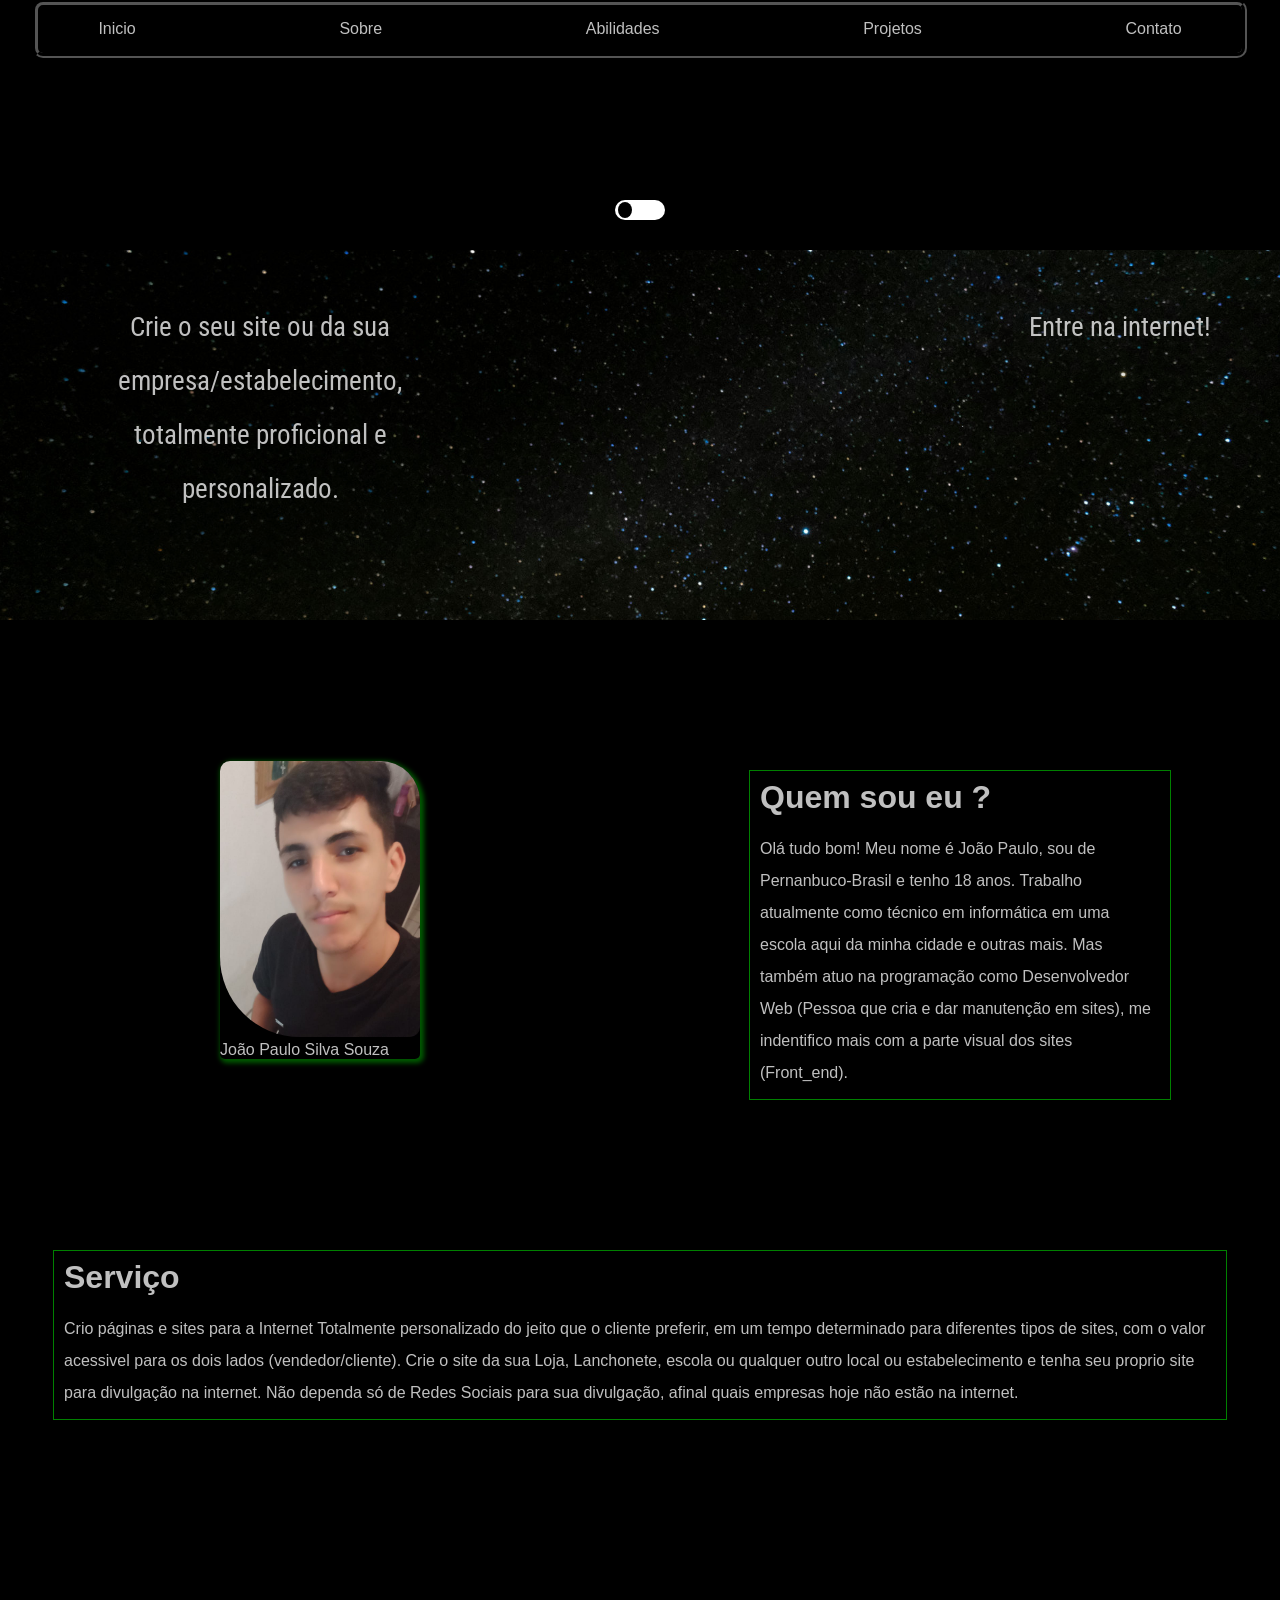
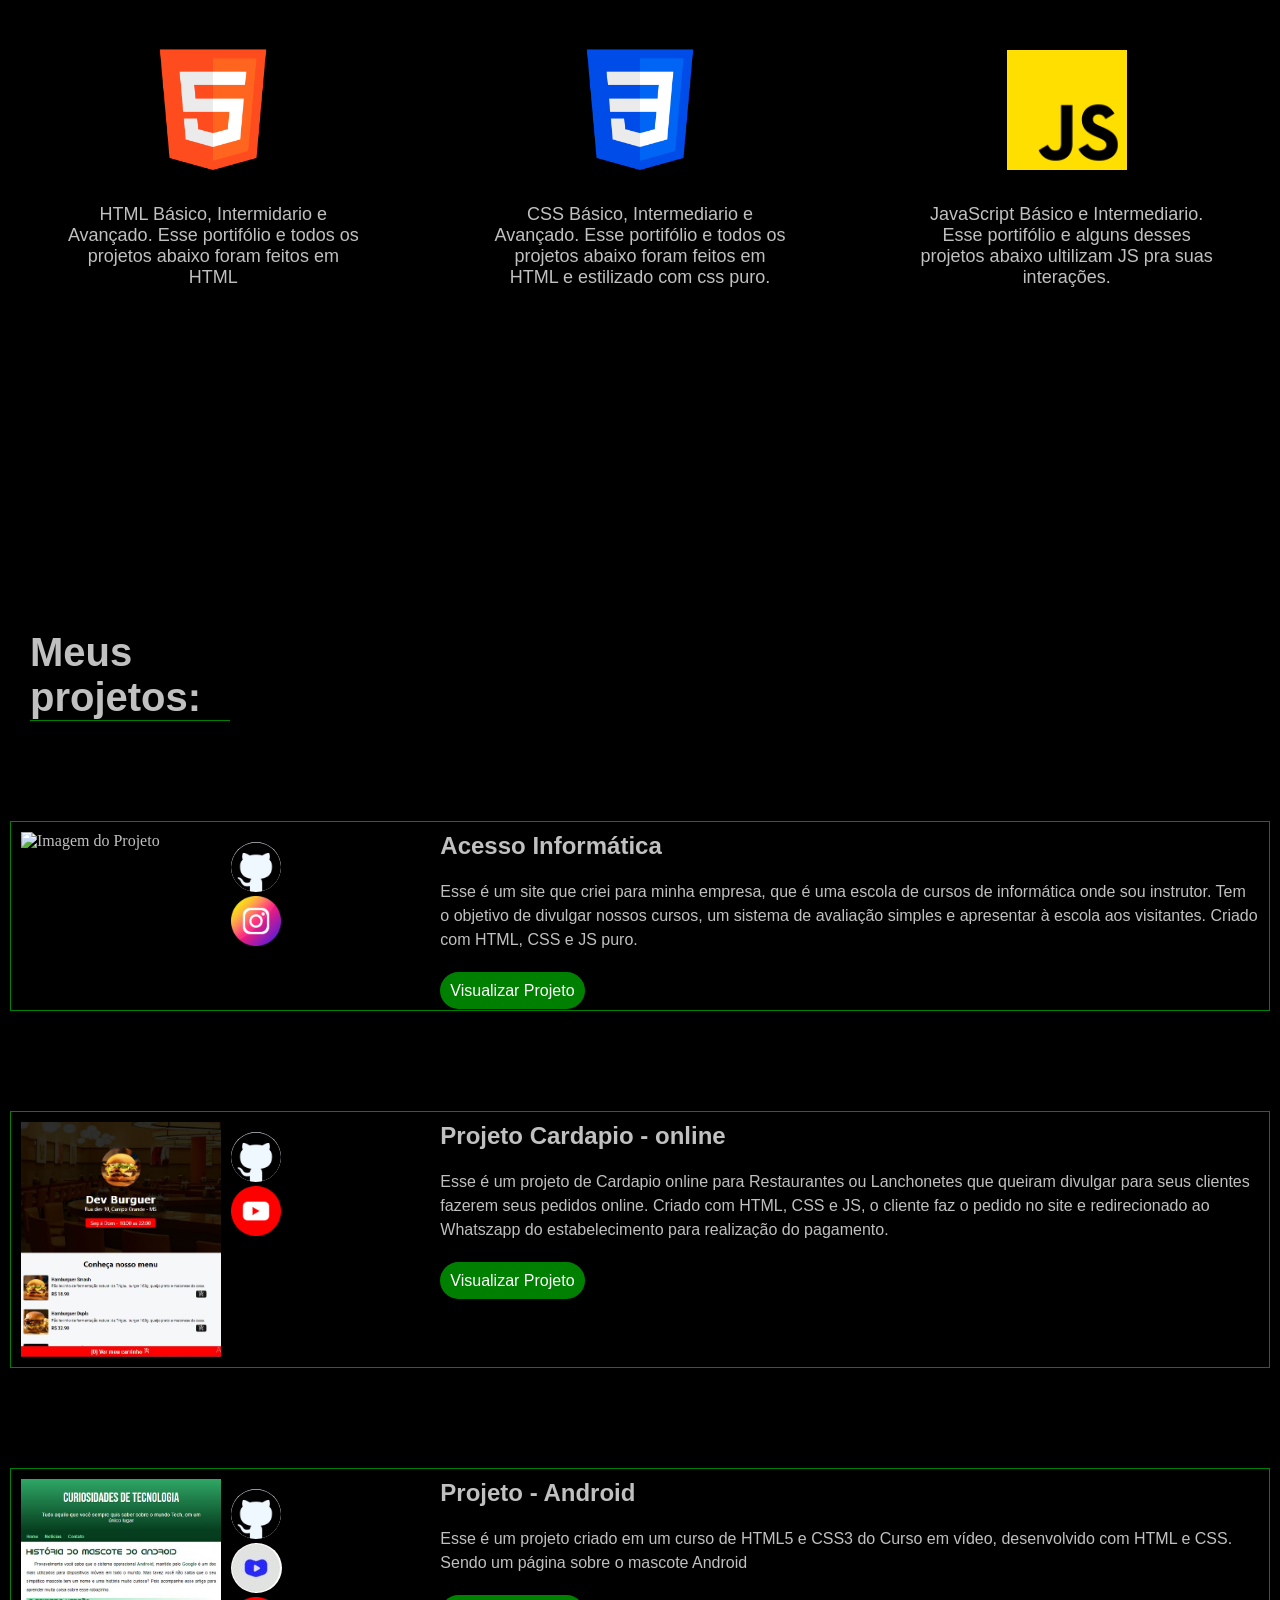
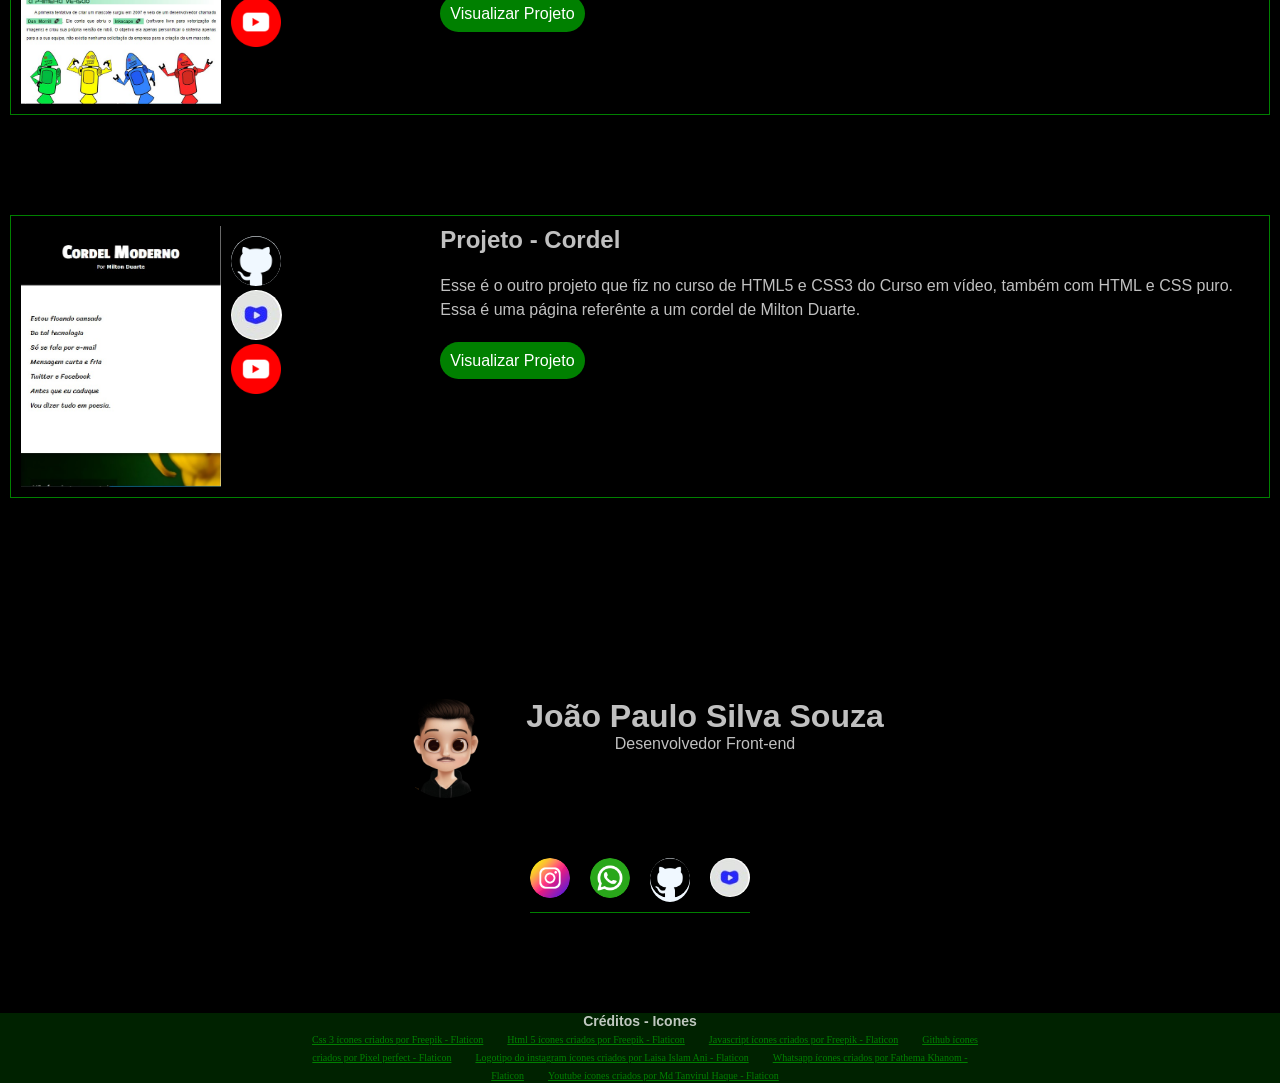
==== index.html @ 9cdce241 "adicionando o site da acesso nos meus projetos" ====
<!DOCTYPE html>
<html lang="pt-br">
<head>
    <meta charset="UTF-8">
    <meta name="viewport" content="width=device-width, initial-scale=1.0">
    <title>Portifólio - João Paulo</title>
    <link rel="stylesheet" href="style/style.css">
    <script src="js/script.js"></script>
    <link rel="shortcut icon" href="favicon.ico" type="image/x-icon">
</head>
<body>

    <div id="nav">
        <nav >
            <a href="#inicio">Inicio</a>
            <a href="#sobre">Sobre</a>
            <a href="#abilidades">Abilidades</a>
            <a href="#Projetos">Projetos</a>
            <a href="#contato">Contato</a>
        
        
        </nav>
    </div>

    <header id="inicio">
        

        <div id="box-btn">
            <button id="bt">
               
            </button>
        </div>
        

        <div id="paralax">
            <p >Crie o seu site ou da sua empresa/estabelecimento, totalmente proficional e personalizado. <br>
            </p>

            <p id="p2">Entre na internet!</p>
           
        </div>

        
    </header>

    <main id="pai">
        <div id="apresentacao">

            <div class="scroll-left" id="imagem">
                <img id="minha-img" src="imagens/WhatsApp Image 2024-05-26 at 18.00.02.jpeg" alt="minha foto">

                <p>João Paulo Silva Souza</p>
            </div>

            <div class="texto scroll-right" id="text">
                <h1 id="sobre">Quem sou eu ?</h1>
                <p>Olá tudo bom! Meu nome é João Paulo, sou de Pernanbuco-Brasil e tenho 18 anos. Trabalho atualmente como técnico em informática em uma escola aqui da minha cidade e outras mais. Mas também atuo na programação como Desenvolvedor Web (Pessoa que cria e dar manutenção em sites), me indentifico  mais com a parte visual dos sites (Front_end). </p>
            </div>

            
        </div>

        <div id="servico">
            <div class="texto scroll-opacity" id="text2">
                <h1>Serviço</h1>
                <p>Crio páginas e sites para a Internet Totalmente personalizado do jeito que o cliente preferir, em um tempo determinado para diferentes tipos de sites, com o valor acessivel para os dois lados (vendedor/cliente). Crie o site da sua Loja, Lanchonete, escola ou qualquer outro local ou estabelecimento e tenha seu proprio site para divulgação na internet. Não dependa só de Redes Sociais para sua divulgação, afinal quais empresas hoje não estão na internet. </p>
            </div>
        </div>

        <section id="abilidades">
            <div class="scroll-top" id="html">
                <img src="imagens/html-5.png" alt="Icone HTML">
                <p>HTML Básico, Intermidario e Avançado. Esse portifólio e todos os projetos abaixo foram feitos em HTML</p>
            </div>

            <div class="scroll-top" id="css">
                <img src="imagens/css-3.png" alt="Icone CSS">
                <p>CSS Básico, Intermediario e Avançado. Esse portifólio e todos os projetos abaixo foram feitos em HTML e estilizado com css puro.</p>
            </div>

            <div class="scroll-top" id="js">
                <img src="imagens/js.png" alt="Icone JAVASCRIPT">
                <p>JavaScript Básico e Intermediario. Esse portifólio e alguns desses projetos abaixo ultilizam JS pra suas interações.</p>
            </div>

        </section>

        <h1 class="h1">Meus projetos:</h1>

        <div class="projetos">

            <div class="pt-1">
                <img src="imagens/imagem-acesso-informatica.jpg" alt="Imagem do Projeto">

                <div class="teste">
                    <a href="https://github.com/acessoinformatica10/ai/blob/main/PAGINAS-AI/ai-local.html" target="_blank"><img class="icone-github" src="imagens/github.png" alt="Icone Github"></a>

                    <a href="https://www.instagram.com/acessoinformatica10?igsh=ZXMxd3YydTRvdTFj" target="_blank"><img
                        class="icone-insta" src="imagens/instagram.png" alt="Icone instagram"></a>

                </div>
            </div>

            <div class="pt-2 scroll-rightM">
                <h2>Acesso Informática</h2>
                <p>Esse é um site que criei para minha empresa, que é uma escola de cursos de informática onde sou instrutor. Tem o objetivo de divulgar nossos cursos, um sistema de avaliação simples e apresentar à escola aos visitantes. Criado com HTML, CSS e JS puro.</p>

                <a href="https://acessoinformatica10.github.io/ai/" target="_blank">Visualizar Projeto</a>
            </div>
        </div>

        <div  class="projetos">

            <div id="Projetos" class="pt-1 ">
                <img src="imagens/imagem-cardapio-online.jpg" alt="Imagem do Projeto">

                <div class="teste">
                    <a href="https://github.com/joaopaulosilva333/projeto-cardapio-online" target="_blank"><img class="icone-github" src="imagens/github.png" alt="Icone Github"></a>

                    <a class="a-youtube" href="https://www.youtube.com/@Sujeitoprogramador" target="_blank"><img src="imagens/youtube.png" alt="Icone YouTube"></a>
                </div>
            </div>

            <div class="pt-2 scroll-rightM">
                <h2>Projeto Cardapio - online</h2>
                <p>Esse é um projeto de Cardapio online para Restaurantes ou Lanchonetes que queiram divulgar para seus clientes fazerem seus pedidos online. Criado com HTML, CSS e JS, o cliente faz o pedido no site e redirecionado ao Whatszapp do estabelecimento para realização do pagamento.</p>

                <a href="https://joaopaulosilva333.github.io/projeto-cardapio-online/" target="_blank">Visualizar Projeto</a>
            </div>
        </div>
       
        <div class="projetos">

            <div class="pt-1">
                <img src="imagens/imagem-projeto-android.jpg" alt="Imagem do Projeto">

                <div class="teste">
                    <a href="https://github.com/joaopaulosilva333/projeto-android" target="_blank"><img class="icone-github" src="imagens/github.png" alt="Icone Github"></a>

                    <a class="cursoEmVideo" href="https://www.cursoemvideo.com/" target="_blank"><img src="imagens/icone-curso-em-video.jpg" alt="Icone Curso em Video"></a>

                    <a class="a-youtube" href="https://www.youtube.com/c/CursoemV%C3%ADdeo" target="_blank"><img src="imagens/youtube.png" alt="Icone YouTube"></a>
                </div>
            </div>

            <div class="pt-2 scroll-rightM">
                <h2>Projeto - Android</h2>
                <p>Esse é um projeto criado em um curso de HTML5 e CSS3 do Curso em vídeo, desenvolvido com HTML e CSS. Sendo um página sobre o mascote Android</p>

                <a href="https://joaopaulosilva333.github.io/projeto-android/" target="_blank">Visualizar Projeto</a>
            </div>
        </div>

        <div class="projetos">

            <div class="pt-1">
                <img src="imagens/imagem-projeto-cordel.jpg" alt="Imagem do Projeto">

                <div class="teste">
                    <a href="https://github.com/joaopaulosilva333/projeto-cordel" target="_blank"><img class="icone-github" src="imagens/github.png" alt="Icone Github"></a>

                    <a class="cursoEmVideo" href="https://www.cursoemvideo.com/" target="_blank"><img src="imagens/icone-curso-em-video.jpg" alt="Icone Curso em Video"></a>

                    <a class="a-youtube" href="https://www.youtube.com/c/CursoemV%C3%ADdeo" target="_blank"><img src="imagens/youtube.png" alt="Icone YouTube"></a>
                </div>
            </div>

            <div class="pt-2 scroll-rightM">
                <h2>Projeto - Cordel</h2>
                <p>Esse é o outro projeto que fiz no curso de HTML5 e CSS3 do Curso em vídeo, também com HTML e CSS puro. Essa é uma página referênte a um cordel de Milton Duarte.</p>

                <a href="https://joaopaulosilva333.github.io/projeto-cordel/" target="_blank">Visualizar Projeto</a>
            </div>
        </div>

        <div id="contato">
            <div id="conteiner-contato">

            <img class="scroll-left" src="imagens/meu-avatar.jpeg" alt="meu Avatar">
                <div class="scroll-rightM">
                    <h1>João Paulo Silva Souza</h1>
                    <p>Desenvolvedor Front-end</p>
                </div>
            </div>

            <div id="icones" class="scroll-top">
                <a href="https://www.instagram.com/joao_pauloo333?igsh=MXU4dnd6M3NldjF3OA==" target="_blank"><img src="imagens/instagram.png" alt="Icone meu Instagram"></a>

                <a href="https://wa.me/qr/S4OQXUHTRUDZE1" target="_blank"><img src="imagens/whatsapp.png" alt="Icone meu  Whatszapp"></a>
                
                <a id="a-github" href="https://github.com/joaopaulosilva333" target="_blank"><img id="github" class="github" src="imagens/github.png" alt="Icone meu  Github"></a>

                <a href="https://www.cursoemvideo.com/minha-conta/" target="_blank"><img src="imagens/icone-curso-em-video.jpg" alt="Icone Curso em Video"></a>
            </div>

        </div>

    </main>

    <footer>

        <div>
            <h1>Créditos - Icones</h1>
            <a href="https://www.flaticon.com/br/icones-gratis/css-3" title="css 3 ícones">Css 3 ícones criados por Freepik - Flaticon</a>
            <a href="https://www.flaticon.com/br/icones-gratis/html-5" title="html 5 ícones">Html 5 ícones criados por Freepik - Flaticon</a>
            <a href="https://www.flaticon.com/br/icones-gratis/javascript" title="javascript ícones">Javascript ícones criados por Freepik - Flaticon</a>
            <a href="https://www.flaticon.com/br/icones-gratis/github" title="github ícones">Github ícones criados por Pixel perfect - Flaticon</a>
            <a href="https://www.flaticon.com/br/icones-gratis/logotipo-do-instagram" title="logotipo do instagram ícones">Logotipo do instagram ícones criados por Laisa Islam Ani - Flaticon</a>
            <a href="https://www.flaticon.com/br/icones-gratis/whatsapp" title="whatsapp ícones">Whatsapp ícones criados por Fathema Khanom - Flaticon</a>
            <a href="https://www.flaticon.com/br/icones-gratis/youtube" title="youtube ícones">Youtube ícones criados por Md Tanvirul Haque - Flaticon</a>
        </div>
    </footer>
    
</body>
</html>
---- style/style.css ----
@import url('https://fonts.googleapis.com/css2?family=Roboto+Condensed&display=swap');
* {
    margin: 0;
    padding: 0;
}
:root {
    --cor1: #000000;
    --cor2: #0f0f0fee;
}
body {
    transition-duration: 0.5s;
    background-color: var(--cor1);
    color: #ffffffc0;
}
header {
    font-family: "Roboto Condensed", sans-serif;
    margin-top: 200px;
}
nav {
    background-color: black;
    margin-bottom: 30px;
    border-radius: 10px;
    display: flex;
    justify-content: space-between;
    border: 5px groove black;
    position: fixed;
    width: 94vw;
    z-index: 1;
    top: 0;
}
#nav {
    display: flex;
    justify-content: center;
}
@media (max-width: 600px) {
    ul {
        gap: 30px;
    }
    div#box-btn {
        width: 50px;
    }
}
nav a {
    list-style: none;
    padding: 15px 60px 15px 60px;
    text-decoration: none;
    color: #ffffffc0;
    font-family: Verdana, Geneva, Tahoma, sans-serif;
}
nav a:hover {
    background-color: rgb(37, 37, 37);
    color: white;
    border-radius: 5px;
}
#box-btn {
    background-color: white;
    max-width: 50px;
    height: 20px;
    border-radius: 20px;
    display: flex;
    justify-content: center;
    align-items: center;
    margin: auto;
}
#bt {
    background-color: black;
    width: 14px;
    height: 16px;
    margin-right: 30px;
    cursor: pointer;
    border-radius: 50%;
    color: white;
    border: none;
    float: right;
}
.white {
    background-color: white;
    margin-left: 30px;
}
#paralax {
    background: url("../imagens/night2000px.jpg" ) center no-repeat fixed;
    background-size: cover;
    background-color: black;
    display: flex;
    justify-content: space-between;
    padding: 10px;
    padding-top: 50px;
    margin-top: 30px;
    padding-bottom: 50px;
}
#paralax p {
    width: 300px;
    height: 270px;
    background-color: rgba(0, 0, 0, 0.096);
    color: #ffffffc0 ;
    text-align: center;
    border-radius: 5px;
    line-height: 2em;
    font-size: 27px;
    margin-left: 100px;
}
#paralax #p2 {
    height: 100px;
}
@media (max-width: 500px ) {
    div#imagem {
        font-size: 14px;
    }
    div#paralax {
        padding-bottom: 100px;
        margin-bottom: 200px;
    }
}
main #minha-img {
    width: 200px ;
    border-radius: 10px 40px 10px 80px;
}

#apresentacao {
    display: flex;
    flex-direction: column;
    max-width: 100%;
    margin-top: 100px;
}
#apresentacao > div {
    border: 1px solid green;
}
div#imagem {
    max-width: 400px;
    margin: auto;
    border: none;
    font-family: 'Segoe UI', Tahoma, Geneva, Verdana, sans-serif;
    box-shadow: 2px 2px 5px 2px rgba(0, 128, 0, 0.712);
    border-radius: 10px 40px 5px 5px;
}
div#text {
    max-width: 400px;
    margin: auto;
    margin-top: 50px;
    padding: 10px;
}
#text2 {
    opacity: 0;
    transition: opacity 2s ease;
    max-width: 400px;
    margin: auto;
    margin-top: 100px;
}
.texto {
    line-height: 2em;
    border: 1px solid green;
    padding: 10px;
}
.texto > h1 {
    font-family: 'Segoe UI', Tahoma, Geneva, Verdana, sans-serif;
    margin-bottom: 20px;
}
.texto > p {
    font-family: Verdana, Geneva, Tahoma, sans-serif;
}
#abilidades {
    display: grid;
    grid-template-columns: 1fr 1fr 1fr;
    justify-items: center;
    align-items: center;
    margin-top: 150px;
}
#abilidades div {
    max-width: 300px;
    text-align: center;
    padding: 10px;
    height: 400px;
    padding-top: 50px;
}
#abilidades p {
    margin-top: 30px;
    font-size: 18px;
    font-family: Verdana, Geneva, Tahoma, sans-serif;
}
#abilidades img {
    width: 150px;
}
#js img {
    width: 120px;
    margin-top: 30px;
}
.h1 {
    font-family: Arial, Helvetica, sans-serif;
    margin-top: 200px;
    border-bottom: 1px solid green;
    width: 200px;
    margin-left: 30px;
    font-size: 40px;
}
.projetos {
    display: grid;
    grid-template-columns: 1fr 2fr;
    margin-top: 100px;
    margin-bottom: 50px;
    border: 1px solid green;
    margin-left: 10px;
    margin-right: 10px;
}
.projetos div {
    padding: 10px;
}
.projetos div h2 {
    font-family: 'Segoe UI', Tahoma, Geneva, Verdana, sans-serif;
}
.projetos div p {
    font-family: Verdana, Geneva, Tahoma, sans-serif;
    line-height: 1.5em;
    margin-top: 20px;
}
.pt-1 {
    display: flex;
}
.teste {
    display: flex;
    flex-direction: column;
}
div .pt-1> img {
    width: 200px;
}
.icone-github {
    background-color: aliceblue;
    border-radius: 50%;
    max-width: 50px;
    height: 50px;
    cursor: pointer;
}
.icone-insta {
    max-width: 50px;
}
div .pt-2> p {
    margin-bottom: 30px;
}
.pt-2 a {
    text-decoration: none;
    color: white;
    background-color: green;
    padding: 10px;
    border-radius: 20px;
    font-family: Arial, Helvetica, sans-serif;
}
.pt-2 a:hover {
    background-color: rgb(70, 68, 68);
    transition-duration: 0.4s;
}
.cursoEmVideo img {
    border-radius: 50%;
}
#contato {
    font-family: Arial, Helvetica, sans-serif;
    text-align: center;
    max-width: 600px;
    margin: auto;
    margin-bottom: 100px;
    margin-top: 200px;
}
#contato img {
    width: 100px;
    border-radius: 50%;
}
#conteiner-contato {
    display: flex;
    gap: 30px;
    justify-content: center;
}
#icones {
    display: flex;
    justify-content: center;
    gap: 20px;
    width: 200px;
    margin: auto;
    margin-top: 50px;
    padding: 10px;
    border-bottom: 1px solid green;
}
#icones > .github {
    background-color: aliceblue;
    border-radius: 20%;
}
#a-github {
    background-color: aliceblue;
    border-radius: 50% ;
    cursor: pointer;
}
#icones img {
    width: 40px;
}
.a-youtube img {
    width: 50px;
}
footer {
    background-color: rgba(0, 128, 0, 0.267);
    text-align: center;
}
footer a {
    font-size: 10px;
    color: green;
    margin: 10px;
}
footer h1 {
    font-size: 14px;
    font-family: Arial, Helvetica, sans-serif;
}
footer div {
    max-width: 700px;
    margin: auto;
}
.scrollLeft {
    animation: lll 1.5s;
}
.scrollRight {
    animation: rrr 1.5s;
}
.scrollRightM {
    animation: rrrm 1.5s;
}
.scrollOpacity {
    opacity: 1;
}
.scrollTop {
    animation: ttt 1.5s;
}
@keyframes ttt {
    from {
      translate: 0 20vh;
    }

    to {
      translate: 0 0;
    }
  }
@keyframes lll {
    from {
      translate: -30vw 0;
    }

    to {
      translate: 0 0;
    }
  }
  @keyframes rrr {
    from {
      translate: 30vw 0;
    }

    to {
      translate: 0 0;
    }
  }
  @keyframes rrrm {
    from {
      translate: 10vw 0;
    }

    to {
      translate: 0 0;
    }
  }
  @media (max-width: 1000px) {
    ul {
        gap: 50px;
    }
    nav a {
        font-size: 13px;
        padding: 15px 15px 15px 15px;
    }
    #abilidades div {
        max-width: 200px;
    }
    #abilidades p{
        font-size: 12px;
    }
    #abilidades img {
        width: 80px;
    }
    #js img {
        width: 60px;
        margin-top: 15px;
    }
    div#imagem {
        margin-top: 100px;
    }
}
  @media (min-width: 1000px) {
    div#apresentacao {
        display: grid;
        grid-template-columns: 1fr 1fr;
        width: 100%;
    }
    div#text2 {
        max-width: 90%;
        margin: auto;
        margin-top: 150px;
    }
}
  @media (max-width: 800px) {
    div#paralax> p {
        height: 250px;
        font-size: 25px;
    }
    nav a {
        font-size: 13px;
        padding: 15px 15px 15px 15px;
    }
    div .pt-1> img  {
        width: 150px;
    }
    div .pt-2> p {
        font-size: 14px;
    }
    .pt-2 a {
        font-size: 14px;
    }
    .pt-1 {
        display: flex;
        flex-direction: column;
    }
    .teste {
        display: inline;
    }
    .teste img {
        max-width: 30px;
        height: 30px;
    }
    div#imagem >#minha-img {
        width: 150px;
        border-radius: 10px 30px 10px 80px;
    }
}
@media (max-width: 700px) {
    div#paralax> p {
        font-size: 20px;
        height: 200px;
        margin-left: 30px;
    }
    #contato {
        max-width: 400px;
    }
    #contato h1 {
        font-size: 20px;
    }
    #icones img {
        width: 30px;
    }
}
@media (max-width: 600px) {
    .texto {
        font-size: 14px;
    }
}
@media (max-width: 500px) {
    div#paralax> p {
        font-size: 16px;
        height: 150px;
        margin-left: 20px;
    }
    nav a {
        font-size: 13px;
        padding: 15px 15px 15px 15px;
    }
    div .pt-2> p {
        font-size: 12px;
    }
    .pt-2 a {
        font-size: 10px;
    }
}
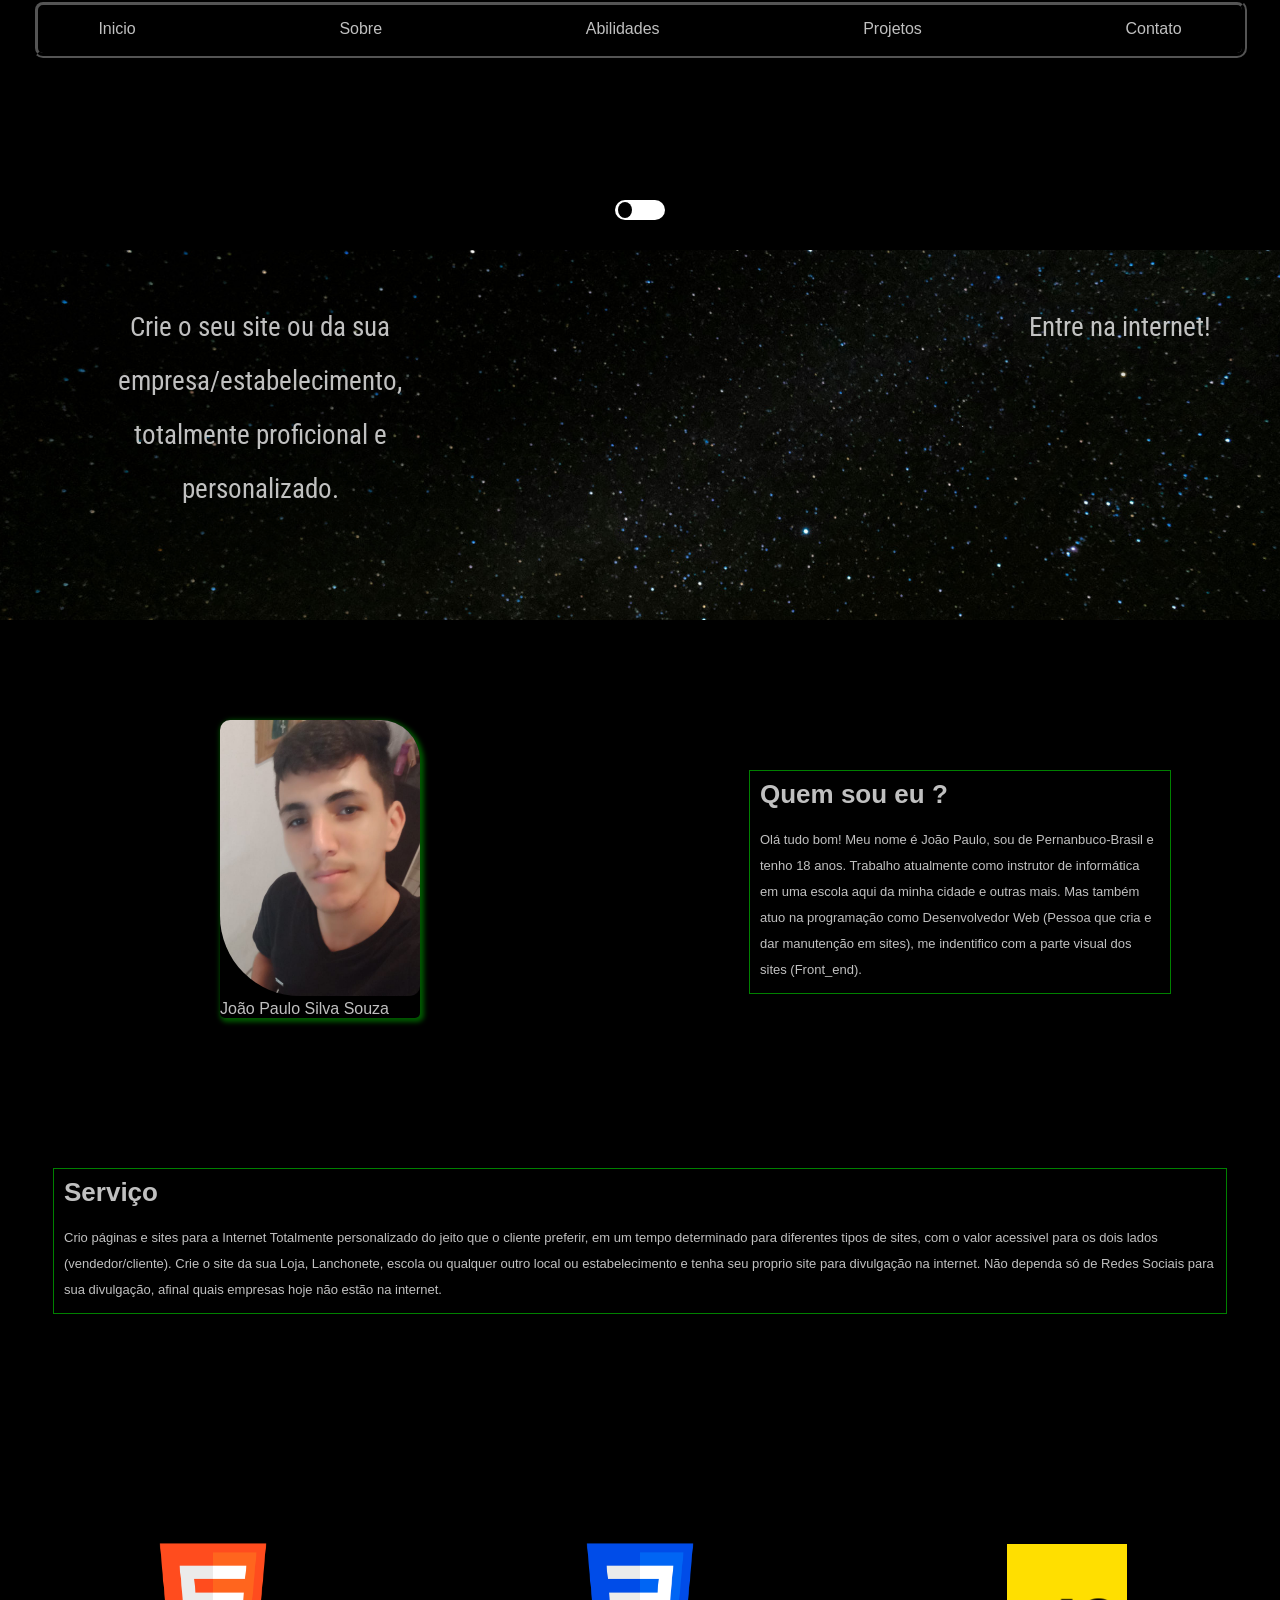
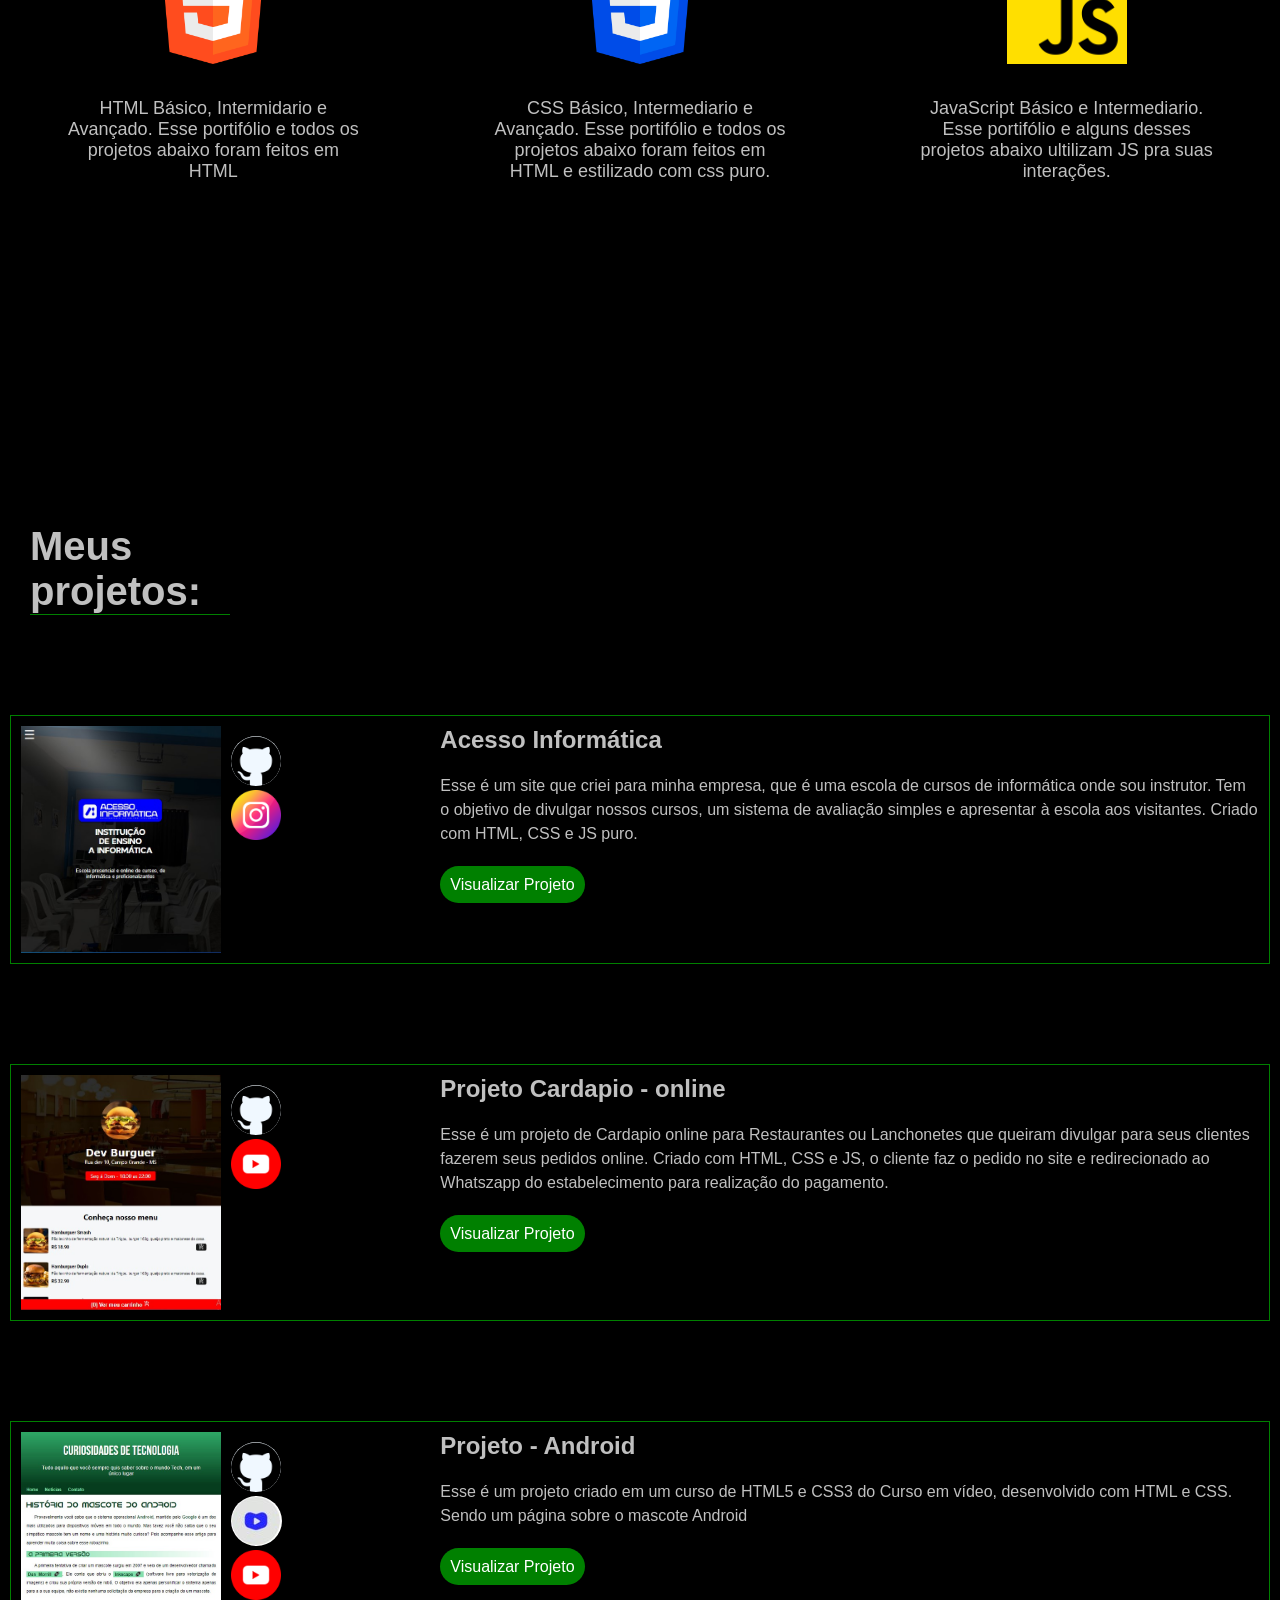
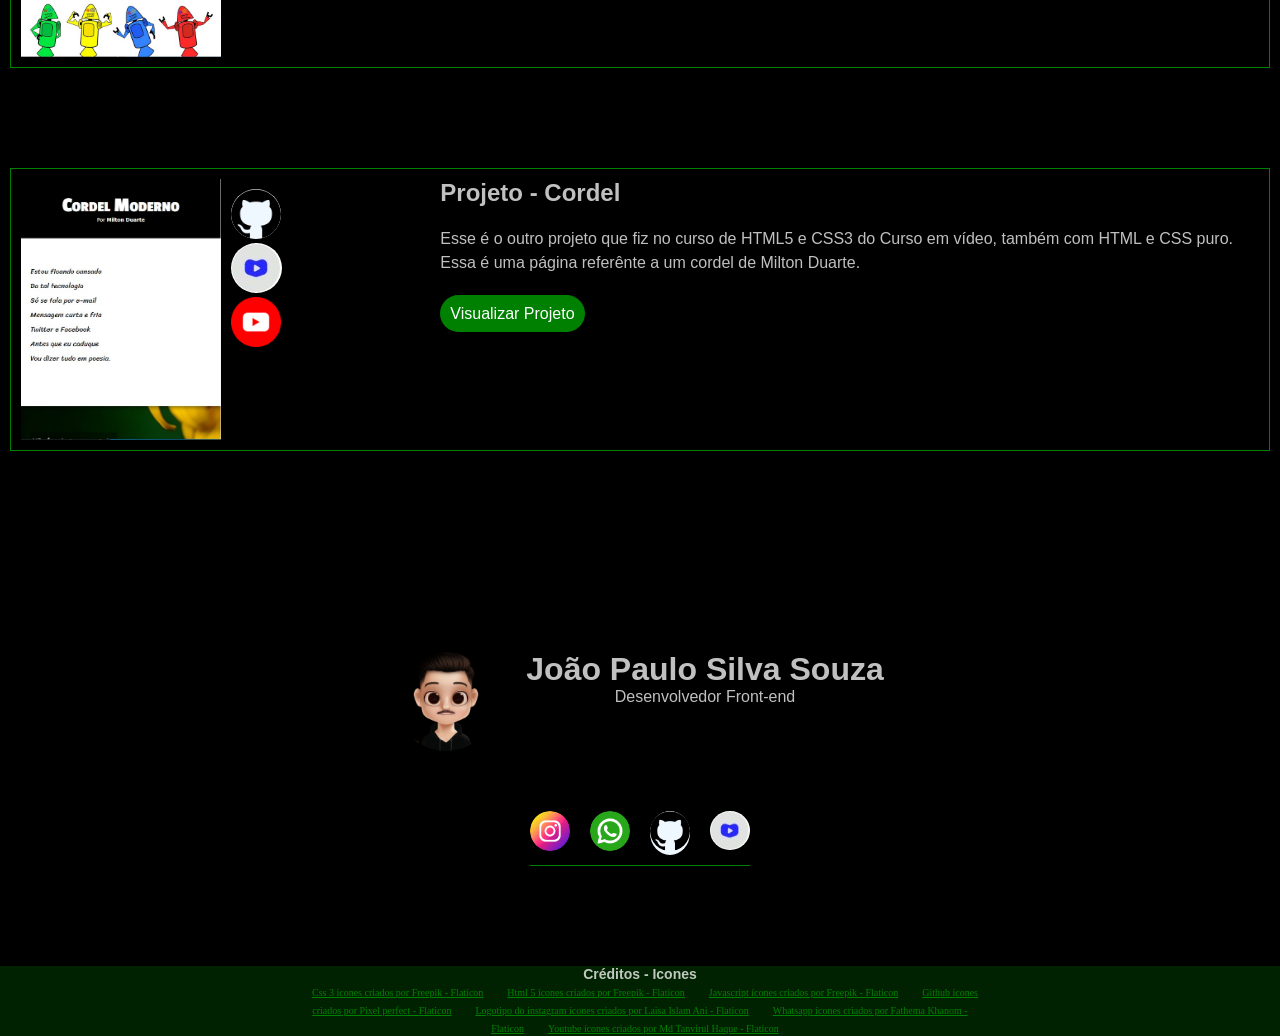
==== commit 0ab4b92d: "Ajustes: scroll, texto, tamanhos e imagem" ====
--- a/index.html
+++ b/index.html
@@ -54,7 +54,7 @@
 
             <div class="texto scroll-right" id="text">
                 <h1 id="sobre">Quem sou eu ?</h1>
-                <p>Olá tudo bom! Meu nome é João Paulo, sou de Pernanbuco-Brasil e tenho 18 anos. Trabalho atualmente como técnico em informática em uma escola aqui da minha cidade e outras mais. Mas também atuo na programação como Desenvolvedor Web (Pessoa que cria e dar manutenção em sites), me indentifico  mais com a parte visual dos sites (Front_end). </p>
+                <p>Olá tudo bom! Meu nome é João Paulo, sou de Pernanbuco-Brasil e tenho 18 anos. Trabalho atualmente como instrutor de informática em uma escola aqui da minha cidade e outras mais. Mas também atuo na programação como Desenvolvedor Web (Pessoa que cria e dar manutenção em sites), me indentifico com a parte visual dos sites (Front_end). </p>
             </div>
 
             
--- a/style/style.css
+++ b/style/style.css
@@ -138,6 +138,7 @@
     margin: auto;
     margin-top: 50px;
     padding: 10px;
+    font-size: 13px;
 }
 #text2 {
     opacity: 0;
@@ -145,6 +146,7 @@
     max-width: 400px;
     margin: auto;
     margin-top: 100px;
+    font-size: 13px;
 }
 .texto {
     line-height: 2em;
@@ -165,6 +167,7 @@
     align-items: center;
     margin-top: 150px;
 }
+
 #abilidades div {
     max-width: 300px;
     text-align: center;
@@ -316,7 +319,7 @@
     animation: rrr 1.5s;
 }
 .scrollRightM {
-    animation: rrrm 1.5s;
+    animation: rrrm 1s;
 }
 .scrollOpacity {
     opacity: 1;
@@ -326,7 +329,7 @@
 }
 @keyframes ttt {
     from {
-      translate: 0 20vh;
+      translate: 0 10vh;
     }
 
     to {
@@ -335,7 +338,7 @@
   }
 @keyframes lll {
     from {
-      translate: -30vw 0;
+      translate: -10vw 0;
     }
 
     to {
@@ -344,7 +347,7 @@
   }
   @keyframes rrr {
     from {
-      translate: 30vw 0;
+      translate: 20vw 0;
     }
 
     to {
@@ -353,7 +356,7 @@
   }
   @keyframes rrrm {
     from {
-      translate: 10vw 0;
+      translate: 5vw 0;
     }
 
     to {
@@ -468,4 +471,52 @@
     .pt-2 a {
         font-size: 10px;
     }
+
+    div#text {
+        max-width: 300px;
+    }
+
+    div#text2 {
+        max-width: 300px;
+    }
+
+    section#abilidades {
+        grid-template-columns: 1fr;
+        
+    }
+
+    section#abilidades div {
+        height: 250px;
+    }
+
+    section#abilidades #html {
+        margin-top: 150px;
+    }
+
+    div#imagem {
+        box-shadow: 0px 0px 0px ;
+        background-color: #143614;
+        padding: 10px;
+        text-align: center;
+        border-radius: 20px;
+    }
+
+    div#imagem #minha-img {
+        border-radius: 20px;
+    }
+
+    .h1 {
+        width: 130px;
+        font-size: 30px;
+    }
+
+    div.projetos {
+        max-width: 400px;
+        margin: auto;
+        margin-top: 100px;
+    }
+
+    div.projetos > p {
+        font-size: 14px;
+    }
 }
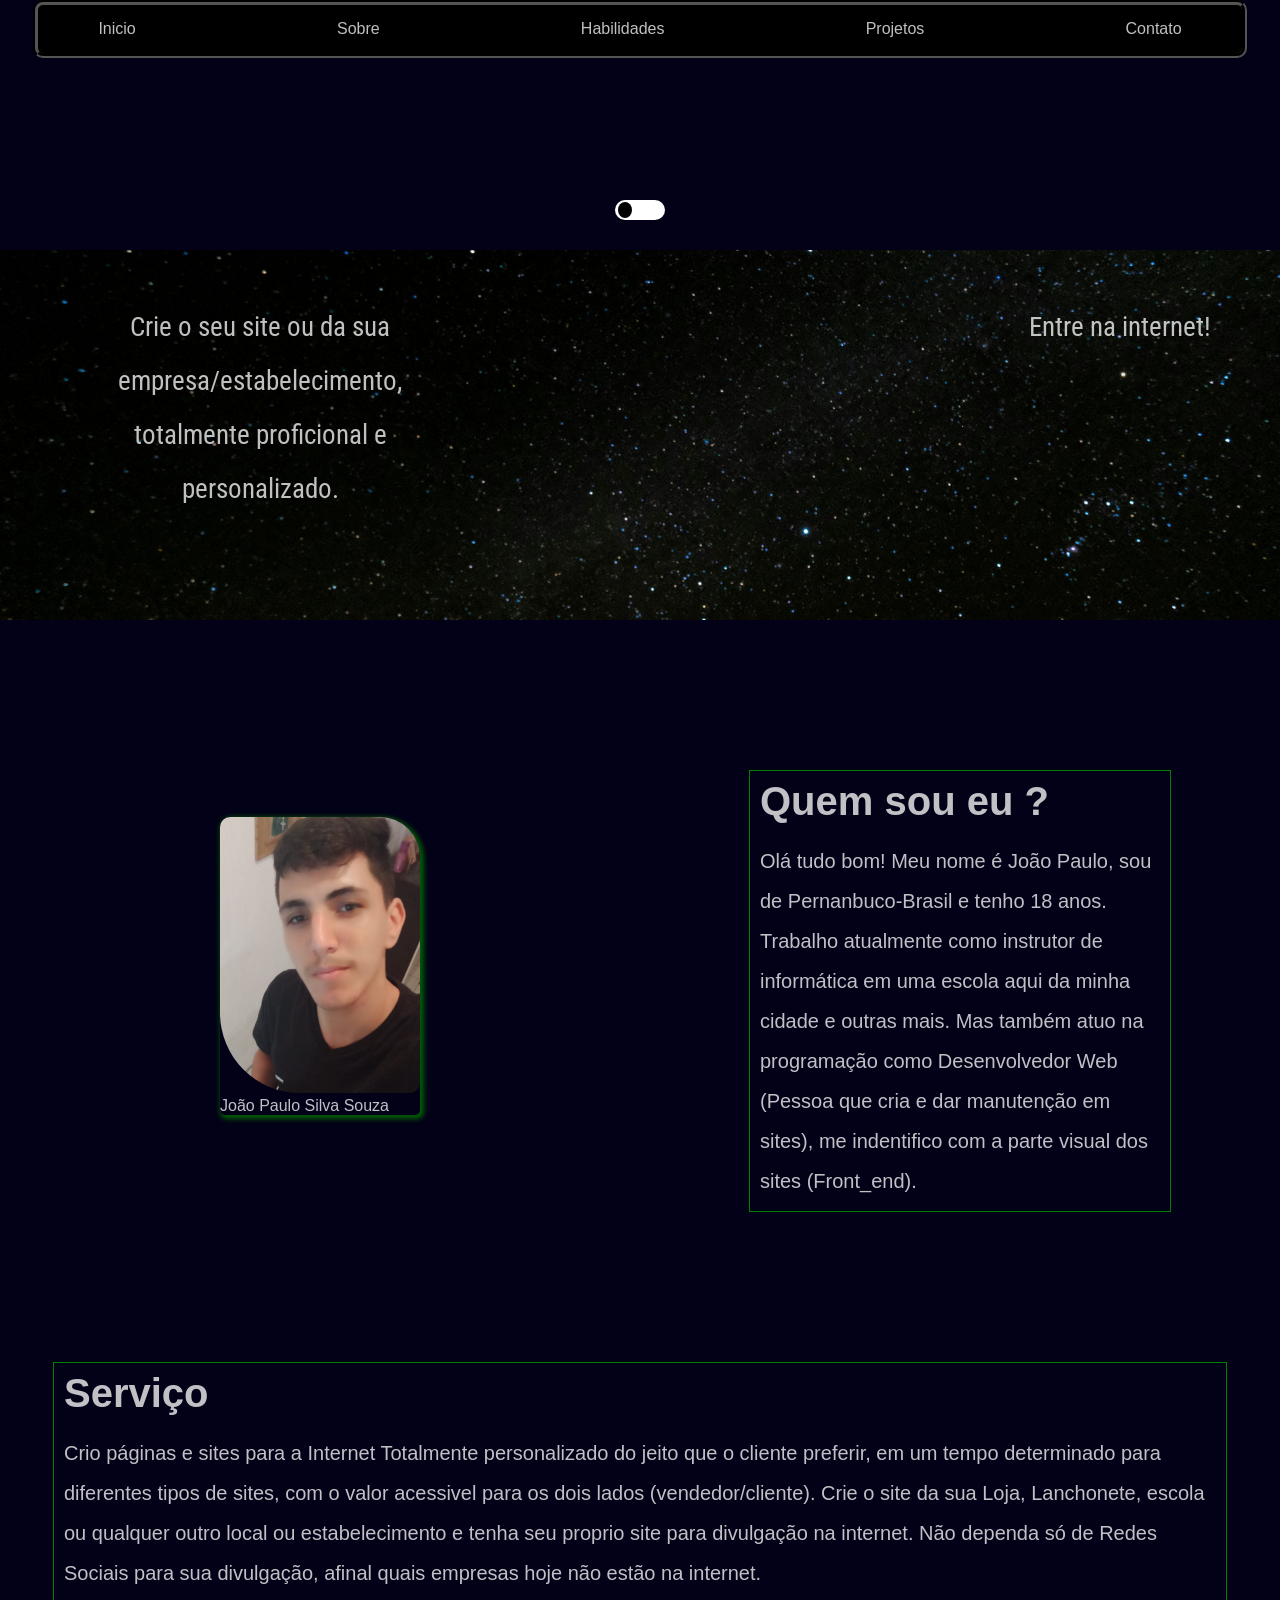
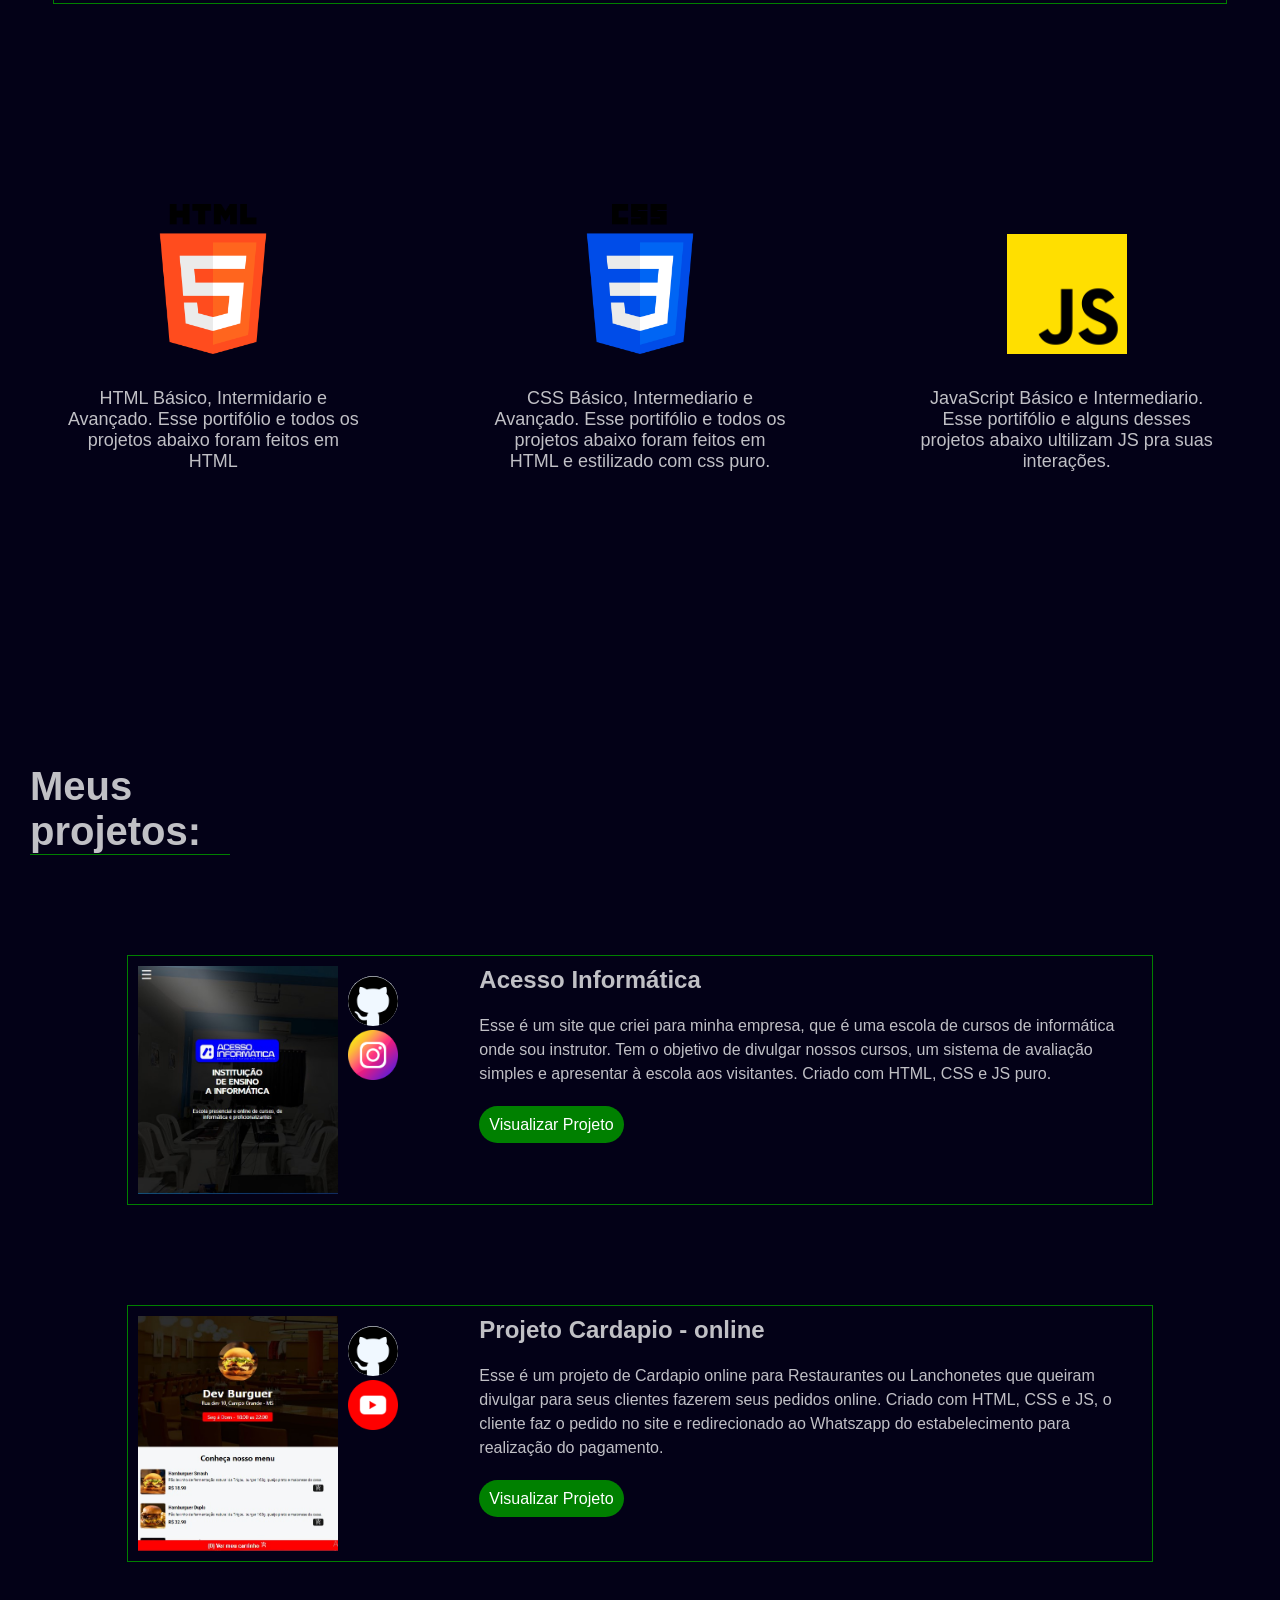
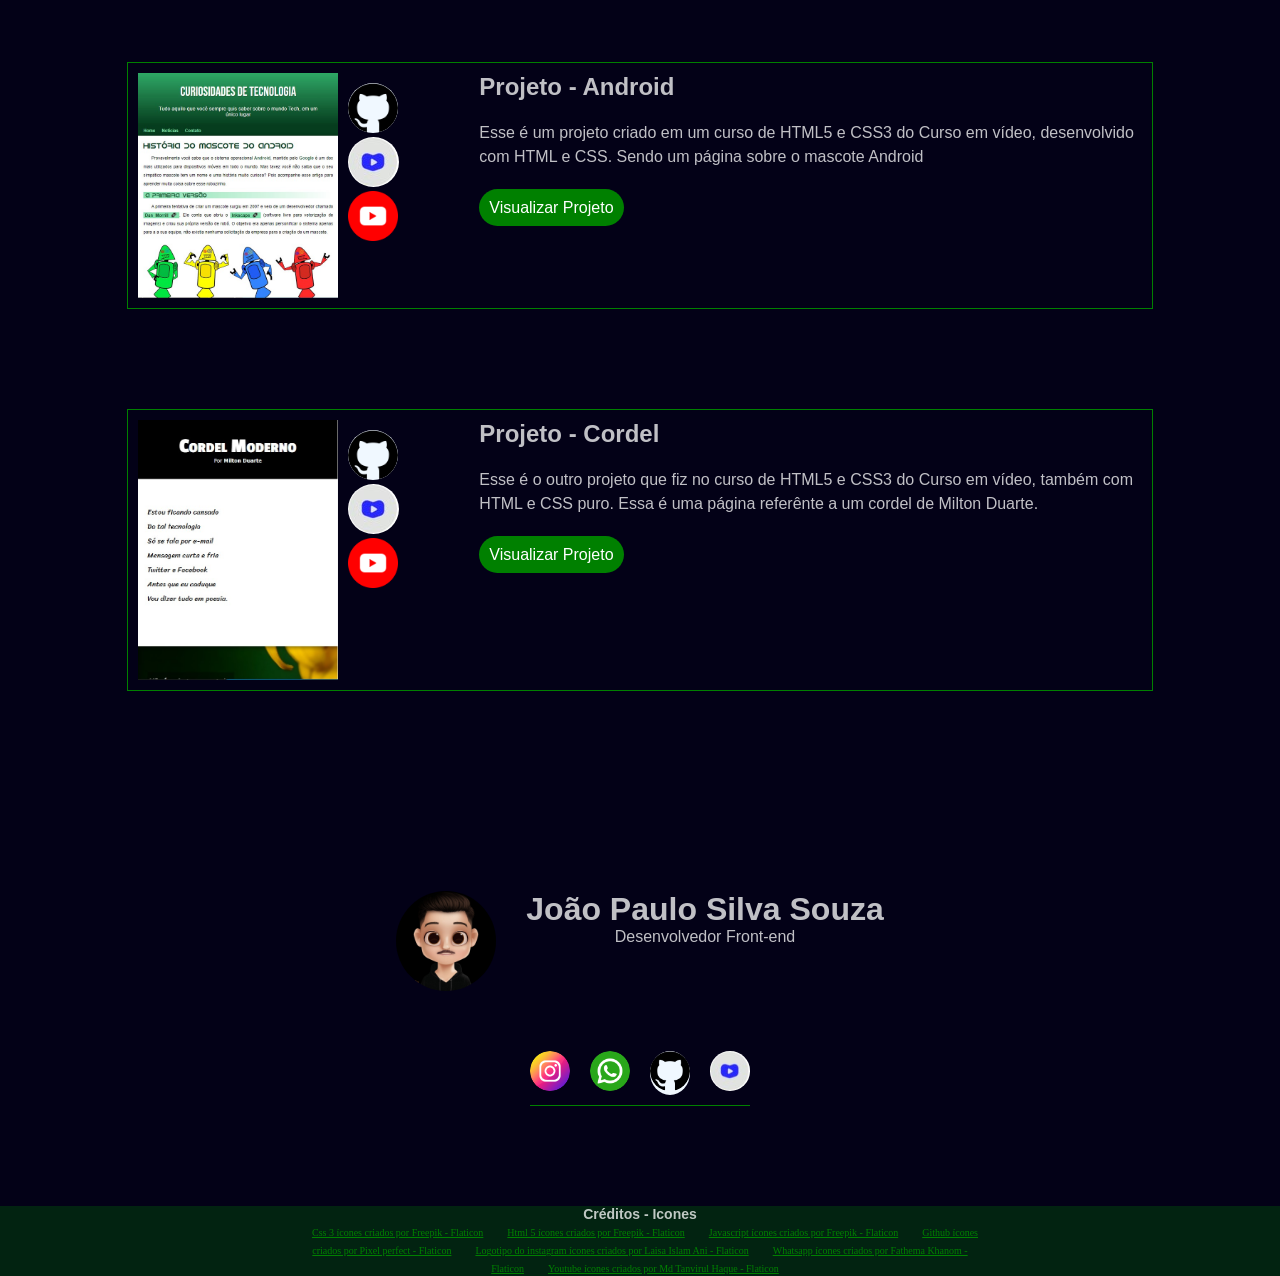
==== commit 5d1717cc: "ajustes em: background(body), texto e tamanho (nav)." ====
--- a/index.html
+++ b/index.html
@@ -14,7 +14,7 @@
         <nav >
             <a href="#inicio">Inicio</a>
             <a href="#sobre">Sobre</a>
-            <a href="#abilidades">Abilidades</a>
+            <a href="#abilidades">Habilidades</a>
             <a href="#Projetos">Projetos</a>
             <a href="#contato">Contato</a>
         
--- a/style/style.css
+++ b/style/style.css
@@ -6,10 +6,11 @@
 :root {
     --cor1: #000000;
     --cor2: #0f0f0fee;
+    --cor3: #030117;
 }
 body {
     transition-duration: 0.5s;
-    background-color: var(--cor1);
+    background-color: var(--cor3);
     color: #ffffffc0;
 }
 header {
@@ -134,11 +135,10 @@
     border-radius: 10px 40px 5px 5px;
 }
 div#text {
-    max-width: 400px;
+    width: 400px;
     margin: auto;
     margin-top: 50px;
     padding: 10px;
-    font-size: 13px;
 }
 #text2 {
     opacity: 0;
@@ -146,9 +146,9 @@
     max-width: 400px;
     margin: auto;
     margin-top: 100px;
-    font-size: 13px;
 }
 .texto {
+    font-size: 20px;
     line-height: 2em;
     border: 1px solid green;
     padding: 10px;
@@ -169,7 +169,7 @@
 }
 
 #abilidades div {
-    max-width: 300px;
+    width: 300px;
     text-align: center;
     padding: 10px;
     height: 400px;
@@ -189,20 +189,21 @@
 }
 .h1 {
     font-family: Arial, Helvetica, sans-serif;
-    margin-top: 200px;
+    margin-top: 150px;
     border-bottom: 1px solid green;
     width: 200px;
     margin-left: 30px;
     font-size: 40px;
 }
 .projetos {
+   
     display: grid;
     grid-template-columns: 1fr 2fr;
-    margin-top: 100px;
     margin-bottom: 50px;
     border: 1px solid green;
-    margin-left: 10px;
-    margin-right: 10px;
+    width: 80vw;
+    margin: auto;
+    margin-top: 100px;
 }
 .projetos div {
     padding: 10px;
@@ -364,6 +365,11 @@
     }
   }
   @media (max-width: 1000px) {
+
+    .texto {
+        font-size: 16px;
+    }
+
     ul {
         gap: 50px;
     }
@@ -378,7 +384,7 @@
         font-size: 12px;
     }
     #abilidades img {
-        width: 80px;
+        width: 100px;
     }
     #js img {
         width: 60px;
@@ -433,7 +439,20 @@
         width: 150px;
         border-radius: 10px 30px 10px 80px;
     }
-}
+
+    section#abilidades {
+        display: grid;
+        grid-template-columns: 1fr;
+        
+    }
+
+    section#abilidades div {
+        height: 250px;
+    }
+
+}
+
+
 @media (max-width: 700px) {
     div#paralax> p {
         font-size: 20px;
@@ -461,9 +480,13 @@
         height: 150px;
         margin-left: 20px;
     }
+    nav {
+        justify-content: center;
+        gap: 20px;
+    }
     nav a {
-        font-size: 13px;
-        padding: 15px 15px 15px 15px;
+        font-size: 10px;
+        padding: 10px 10px 10px 10px;
     }
     div .pt-2> p {
         font-size: 12px;
@@ -473,24 +496,19 @@
     }
 
     div#text {
-        max-width: 300px;
+        width: 300px;
     }
 
     div#text2 {
         max-width: 300px;
     }
 
-    section#abilidades {
-        grid-template-columns: 1fr;
-        
-    }
-
     section#abilidades div {
         height: 250px;
     }
 
     section#abilidades #html {
-        margin-top: 150px;
+        margin-top: 80px;
     }
 
     div#imagem {
@@ -519,4 +537,8 @@
     div.projetos > p {
         font-size: 14px;
     }
+
+    div.texto p {
+        font-size: 13px;
+    }
 }
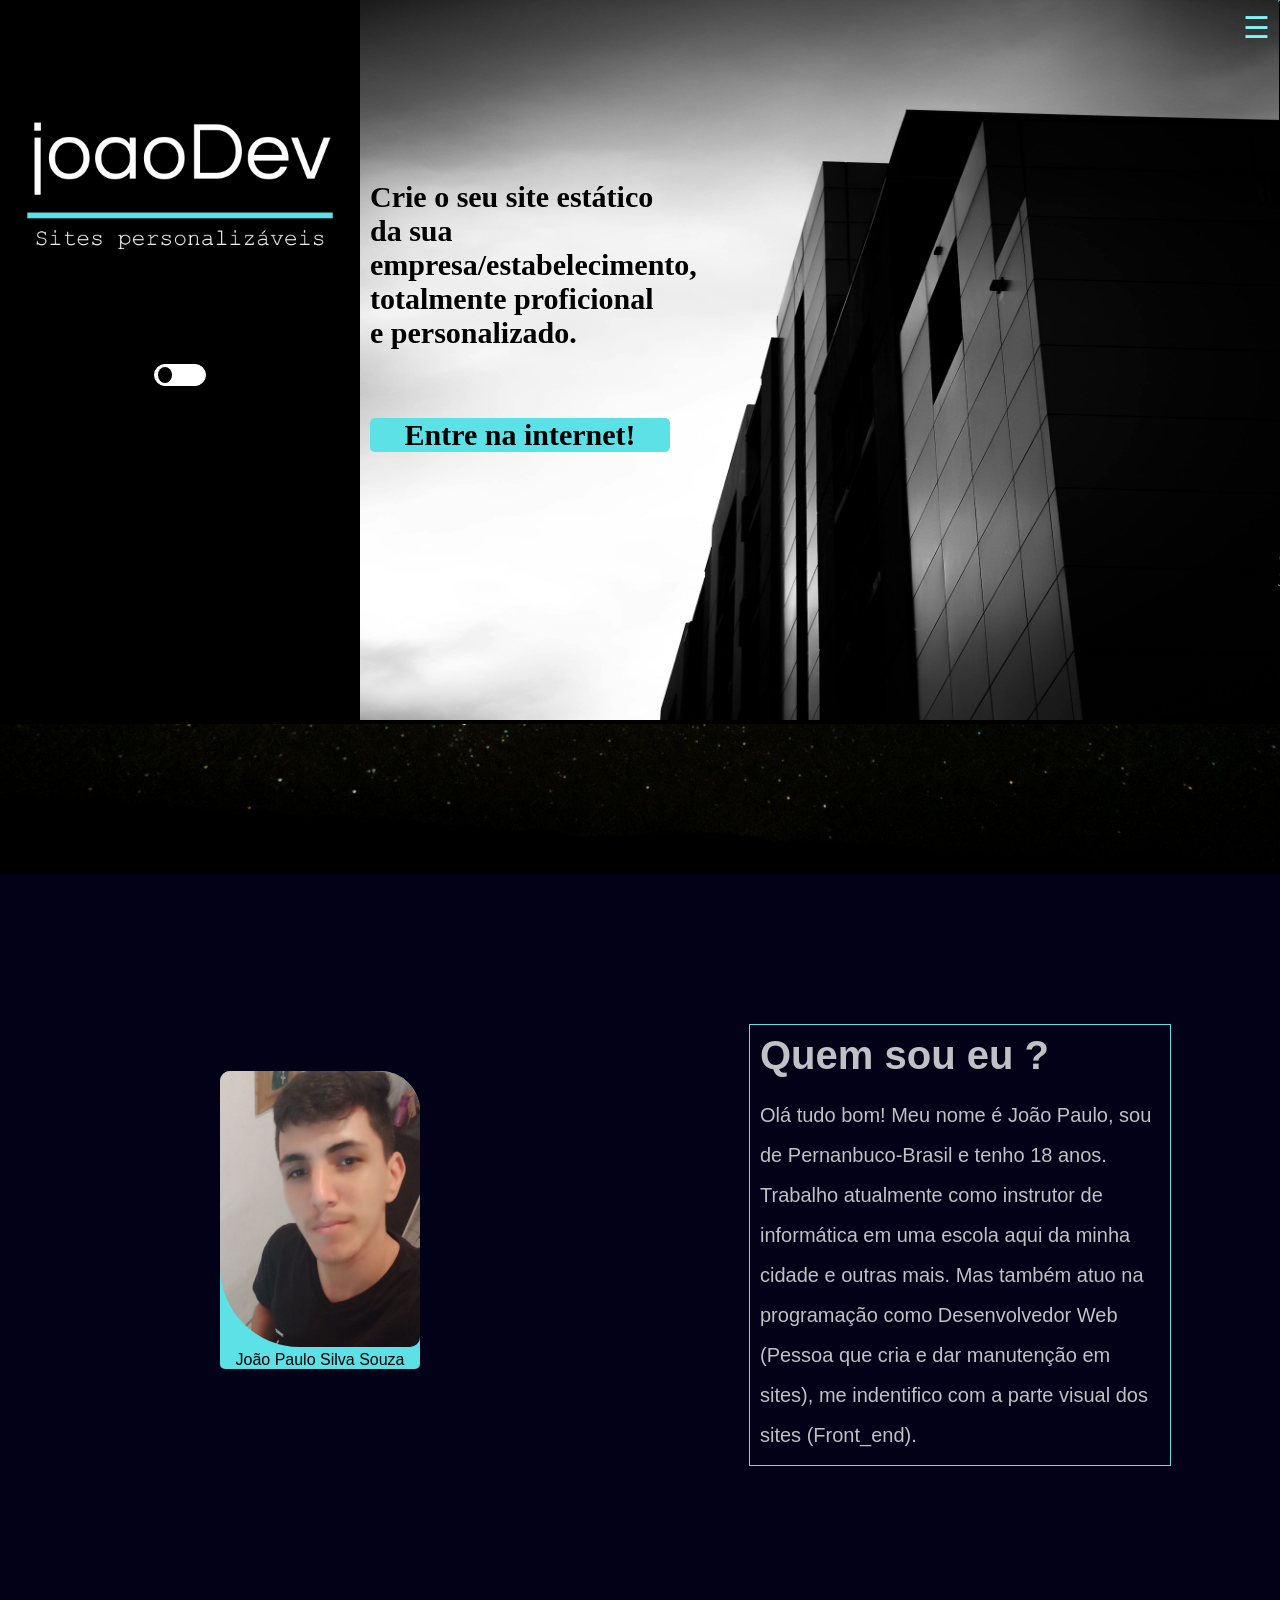
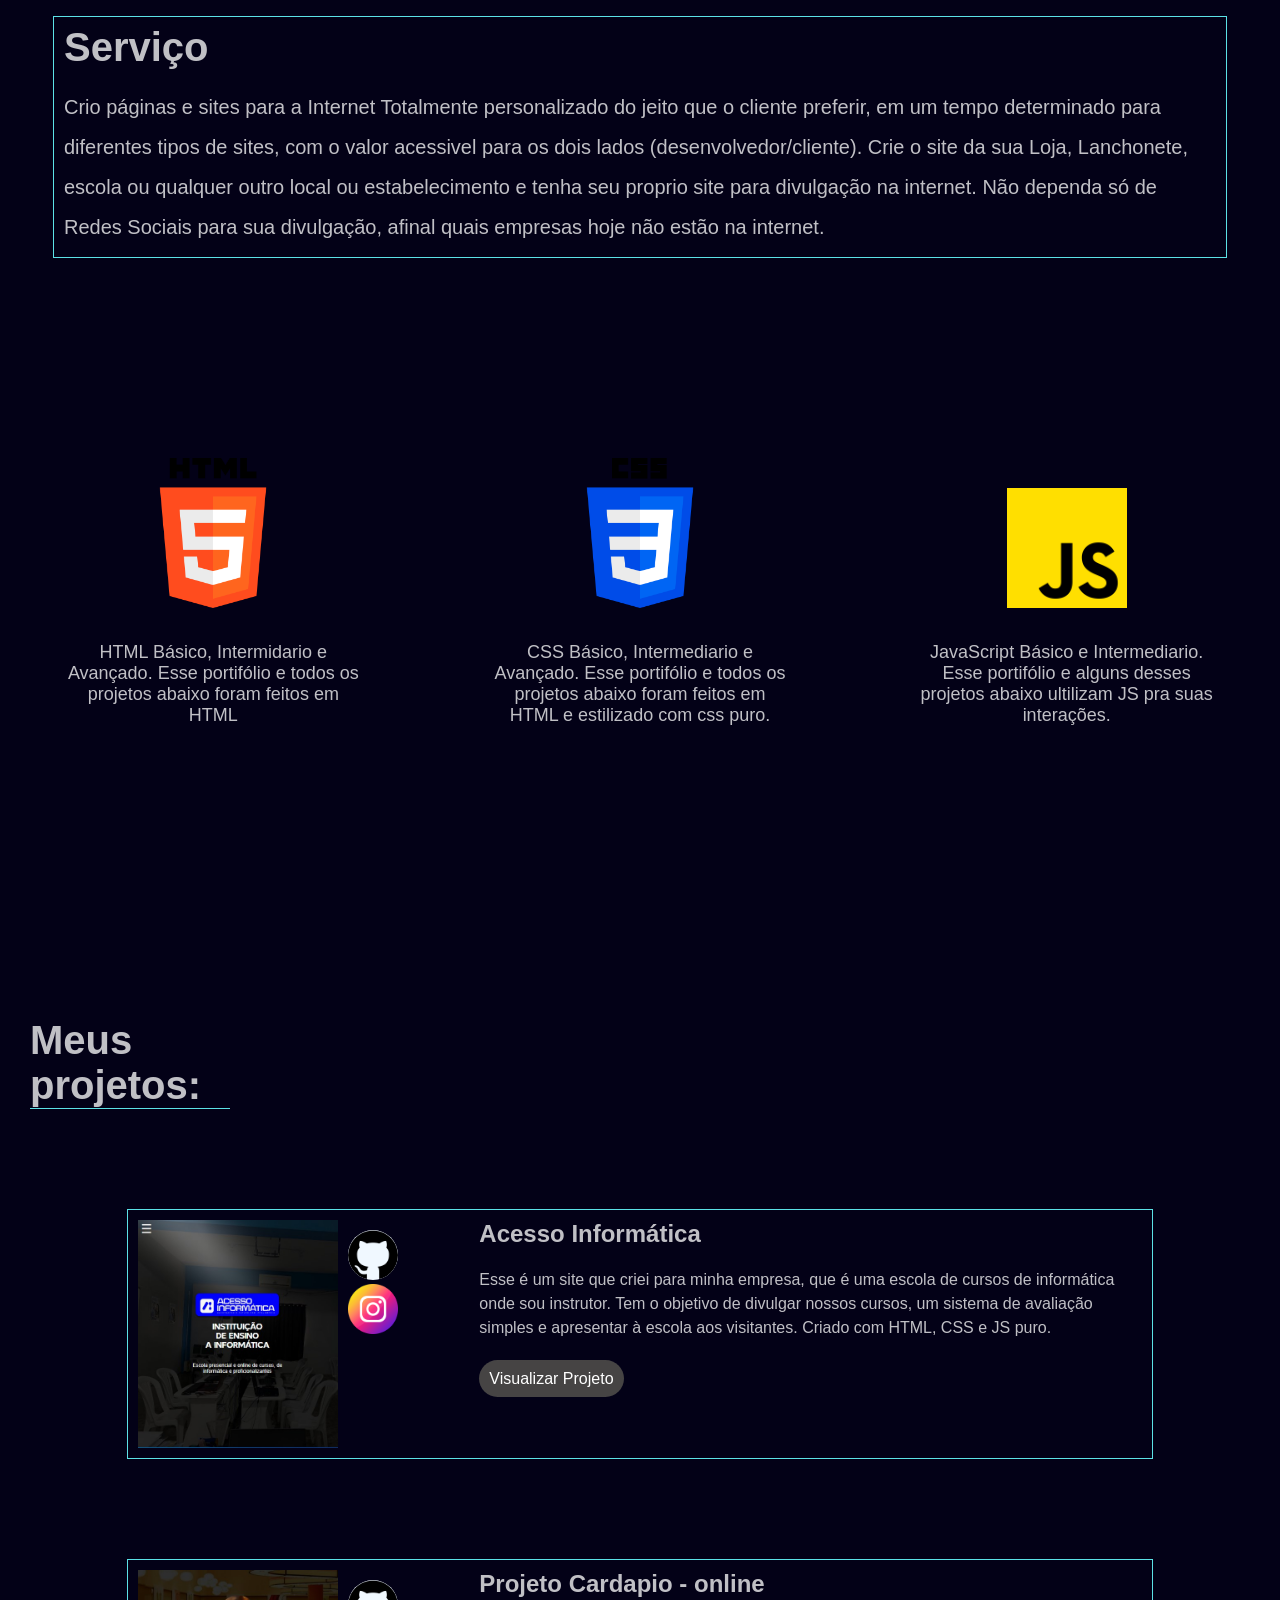
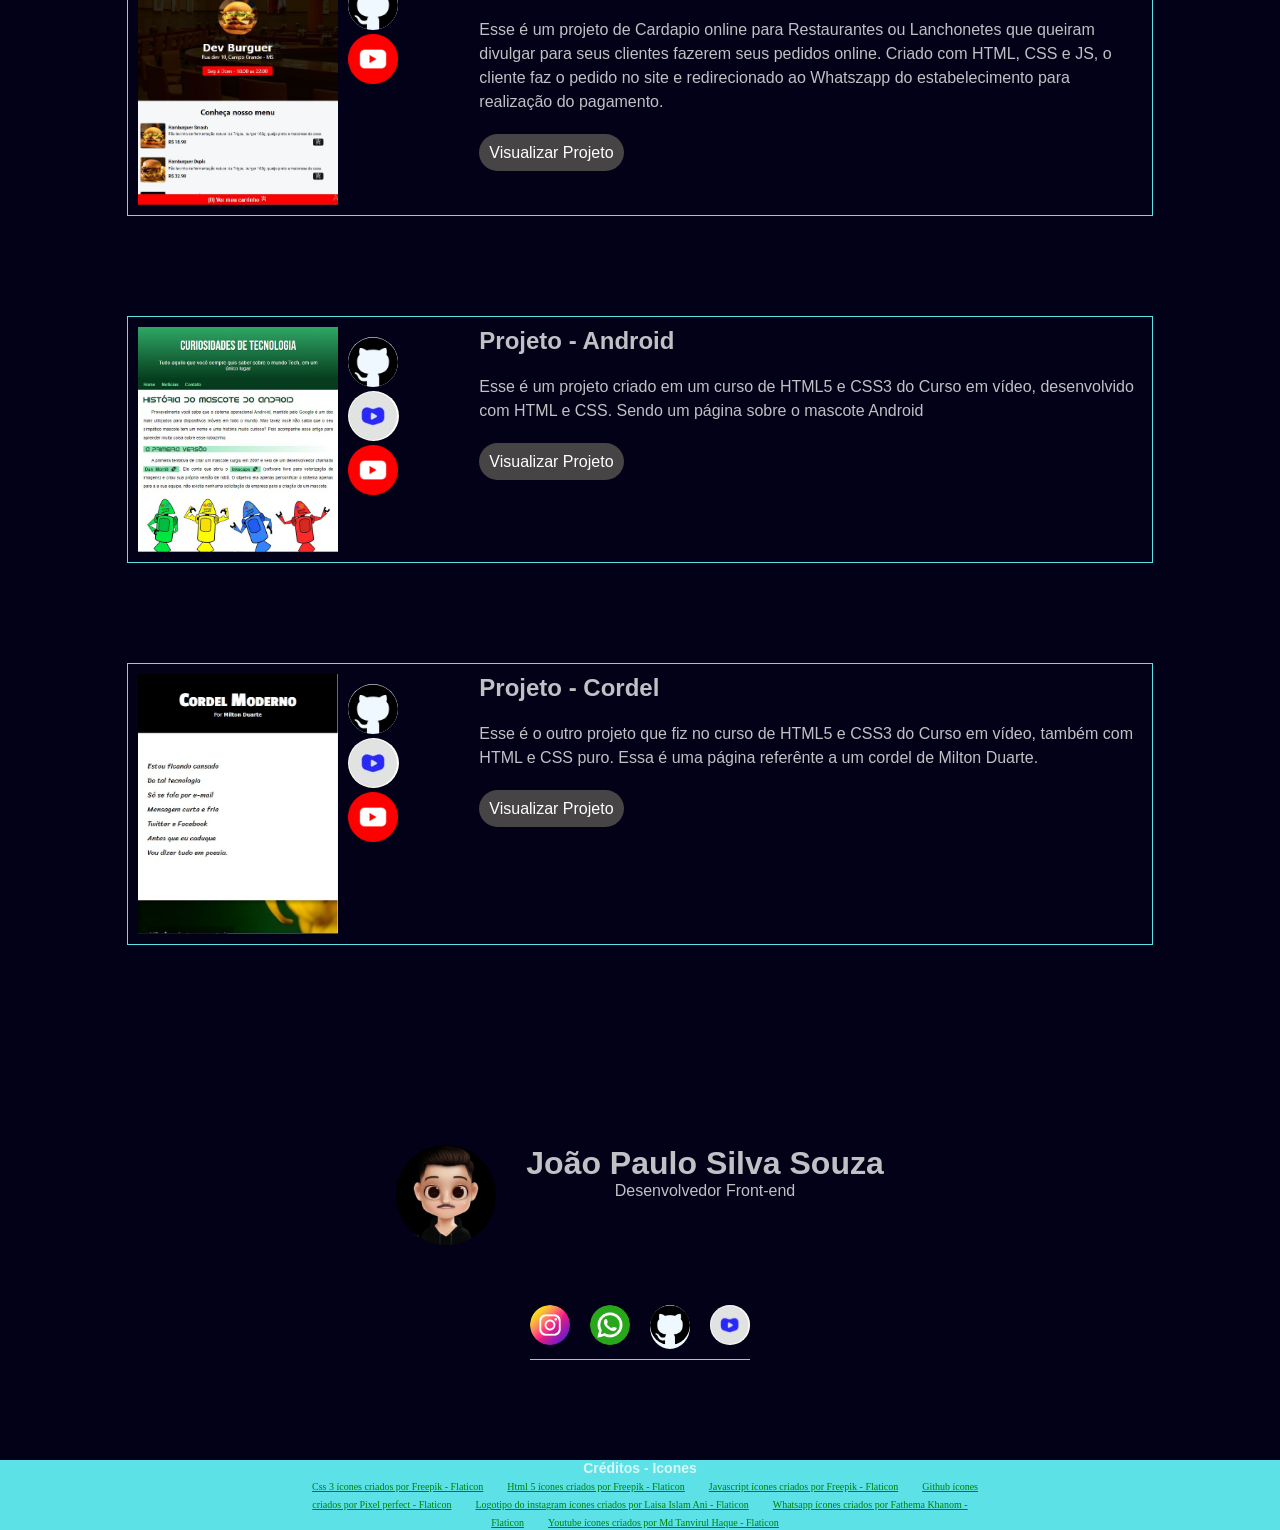
==== commit fd1c8dc8: "troca de cores e melhora no header" ====
--- a/index.html
+++ b/index.html
@@ -6,37 +6,55 @@
     <title>Portifólio - João Paulo</title>
     <link rel="stylesheet" href="style/style.css">
     <script src="js/script.js"></script>
-    <link rel="shortcut icon" href="favicon.ico" type="image/x-icon">
+    <link rel="shortcut icon" href="favicons/favicon.ico" type="image/x-icon">
 </head>
 <body>
-
-    <div id="nav">
-        <nav >
-            <a href="#inicio">Inicio</a>
+    
+    <header>
+
+    <div id="painel">
+
+        <div id="logo">
+            <img src="logos-joaodev/logo-joaodev.png" alt="Logo de joaoDev">
+
+            <div id="box-btn">
+                <button id="bt">
+                   
+                </button>
+            </div>
+        </div>
+
+        <div id="papel-parede">
+
+            <div id="txt-papel-parede">
+                <p >Crie o seu site estático da sua empresa/estabelecimento,
+                     totalmente proficional e personalizado.
+                </p>
+                <br><br>
+                <p id="p2">Entre na internet!</p>
+            </div>
+
+            <img src="imagens/papel-de-parede.jpg" alt="Papel de parede">
+        </div>
+
+    </div>
+
+    <a href="#" id="abrirMenu" class="abrir" >&#9776;</a>
+
+        <nav id="menu" >
+            <img src="logos-joaodev/logo-joaodev.png" alt="Logo de joaodev">
+            <a id="fecharMenu" href="#" onclick="fecharMenu()">X</a>
             <a href="#sobre">Sobre</a>
             <a href="#abilidades">Habilidades</a>
             <a href="#Projetos">Projetos</a>
             <a href="#contato">Contato</a>
-        
+
+            <p>&copy; joaoDev</p>
         
         </nav>
-    </div>
-
-    <header id="inicio">
-        
-
-        <div id="box-btn">
-            <button id="bt">
-               
-            </button>
-        </div>
-        
 
         <div id="paralax">
-            <p >Crie o seu site ou da sua empresa/estabelecimento, totalmente proficional e personalizado. <br>
-            </p>
-
-            <p id="p2">Entre na internet!</p>
+           
            
         </div>
 
@@ -49,7 +67,7 @@
             <div class="scroll-left" id="imagem">
                 <img id="minha-img" src="imagens/WhatsApp Image 2024-05-26 at 18.00.02.jpeg" alt="minha foto">
 
-                <p>João Paulo Silva Souza</p>
+                <p id="legendaImg">João Paulo Silva Souza</p>
             </div>
 
             <div class="texto scroll-right" id="text">
@@ -63,7 +81,7 @@
         <div id="servico">
             <div class="texto scroll-opacity" id="text2">
                 <h1>Serviço</h1>
-                <p>Crio páginas e sites para a Internet Totalmente personalizado do jeito que o cliente preferir, em um tempo determinado para diferentes tipos de sites, com o valor acessivel para os dois lados (vendedor/cliente). Crie o site da sua Loja, Lanchonete, escola ou qualquer outro local ou estabelecimento e tenha seu proprio site para divulgação na internet. Não dependa só de Redes Sociais para sua divulgação, afinal quais empresas hoje não estão na internet. </p>
+                <p>Crio páginas e sites para a Internet Totalmente personalizado do jeito que o cliente preferir, em um tempo determinado para diferentes tipos de sites, com o valor acessivel para os dois lados (desenvolvedor/cliente). Crie o site da sua Loja, Lanchonete, escola ou qualquer outro local ou estabelecimento e tenha seu proprio site para divulgação na internet. Não dependa só de Redes Sociais para sua divulgação, afinal quais empresas hoje não estão na internet. </p>
             </div>
         </div>
 
--- a/style/style.css
+++ b/style/style.css
@@ -7,32 +7,102 @@
     --cor1: #000000;
     --cor2: #0f0f0fee;
     --cor3: #030117;
+    --cor4: #5CE1E6;
+    --cor5: rgb(70, 68, 68);
 }
 body {
     transition-duration: 0.5s;
     background-color: var(--cor3);
     color: #ffffffc0;
 }
-header {
-    font-family: "Roboto Condensed", sans-serif;
-    margin-top: 200px;
-}
+
+#abrirMenu {
+    color: #7ff2f6;
+}
+
+div#painel {
+    display: grid;
+    grid-template-columns: 1fr 6fr;
+    background-color: black;
+}
+
+div#logo {
+    width: 100%;
+    height: 80vh;
+    background-color: black;
+    
+}
+
+div#logo img {
+    height: 40vh;
+    text-align: center;
+}
+
+div#papel-parede img {
+    width: 100%;
+    height: 80vh;
+}
+
+div#txt-papel-parede {
+    position: absolute;
+    top: 20%;
+    margin-left: 10px;
+    color: black;
+    font-family: cursive ;
+    font-size: 30px;
+    width: 300px;
+    font-weight: bolder;
+}
+p#p2 {
+    background-color: var(--cor4);
+    border-radius: 5px;
+    text-align: center;
+}
+
 nav {
     background-color: black;
-    margin-bottom: 30px;
-    border-radius: 10px;
-    display: flex;
-    justify-content: space-between;
-    border: 5px groove black;
+    border-radius: 5px;
+    border: 1px solid var(--cor4);
     position: fixed;
-    width: 94vw;
+    width: 200px;
     z-index: 1;
     top: 0;
-}
-#nav {
-    display: flex;
-    justify-content: center;
-}
+    right: 0;
+    text-align: center;
+    width: 0;
+    height: 0;
+    transition: width 0.6s;
+}
+
+nav img {
+    width: 200px;
+}
+
+nav#menu a {
+    display: block;
+    font-size: 20px;
+    padding: 20px;
+}
+
+nav#menu p {
+    color: var(--cor4);
+    margin-top: 30px;
+}
+
+.abrir {
+    color: white;
+    font-size: 30px;
+    position: fixed;
+    top: 0;
+    right: 0;
+    padding: 10px;
+    text-decoration: none;
+}
+
+#fecharMenu {
+    color: red;
+}
+
 @media (max-width: 600px) {
     ul {
         gap: 30px;
@@ -62,6 +132,7 @@
     justify-content: center;
     align-items: center;
     margin: auto;
+    border: 1px solid white;
 }
 #bt {
     background-color: black;
@@ -86,8 +157,7 @@
     justify-content: space-between;
     padding: 10px;
     padding-top: 50px;
-    margin-top: 30px;
-    padding-bottom: 50px;
+    padding-bottom: 100px;
 }
 #paralax p {
     width: 300px;
@@ -124,16 +194,22 @@
     margin-top: 100px;
 }
 #apresentacao > div {
-    border: 1px solid green;
+    border: 1px solid var(--cor4);
 }
 div#imagem {
     max-width: 400px;
     margin: auto;
     border: none;
     font-family: 'Segoe UI', Tahoma, Geneva, Verdana, sans-serif;
-    box-shadow: 2px 2px 5px 2px rgba(0, 128, 0, 0.712);
     border-radius: 10px 40px 5px 5px;
-}
+    background-color: var(--cor4);
+}
+
+#legendaImg {
+    color: var(--cor1);
+    text-align: center;
+}
+
 div#text {
     width: 400px;
     margin: auto;
@@ -150,7 +226,7 @@
 .texto {
     font-size: 20px;
     line-height: 2em;
-    border: 1px solid green;
+    border: 1px solid var(--cor4);
     padding: 10px;
 }
 .texto > h1 {
@@ -190,7 +266,7 @@
 .h1 {
     font-family: Arial, Helvetica, sans-serif;
     margin-top: 150px;
-    border-bottom: 1px solid green;
+    border-bottom: 1px solid var(--cor4);
     width: 200px;
     margin-left: 30px;
     font-size: 40px;
@@ -200,7 +276,7 @@
     display: grid;
     grid-template-columns: 1fr 2fr;
     margin-bottom: 50px;
-    border: 1px solid green;
+    border: 1px solid var(--cor4);
     width: 80vw;
     margin: auto;
     margin-top: 100px;
@@ -242,13 +318,13 @@
 .pt-2 a {
     text-decoration: none;
     color: white;
-    background-color: green;
+    background-color: var(--cor5);
     padding: 10px;
     border-radius: 20px;
     font-family: Arial, Helvetica, sans-serif;
 }
 .pt-2 a:hover {
-    background-color: rgb(70, 68, 68);
+    background-color: var(--cor4);
     transition-duration: 0.4s;
 }
 .cursoEmVideo img {
@@ -279,7 +355,7 @@
     margin: auto;
     margin-top: 50px;
     padding: 10px;
-    border-bottom: 1px solid green;
+    border-bottom: 1px solid var(--cor4);
 }
 #icones > .github {
     background-color: aliceblue;
@@ -297,7 +373,7 @@
     width: 50px;
 }
 footer {
-    background-color: rgba(0, 128, 0, 0.267);
+    background-color: var(--cor4);
     text-align: center;
 }
 footer a {
@@ -364,6 +440,13 @@
       translate: 0 0;
     }
   }
+
+  @media (max-width: 1200px) {
+    div#txt-papel-parede {
+        font-size: 25px;
+    }
+  }
+
   @media (max-width: 1000px) {
 
     .texto {
@@ -406,7 +489,28 @@
         margin-top: 150px;
     }
 }
+
+@media (max-width: 900px) {
+        div#txt-papel-parede {
+            font-size: 18px;
+            width: 200px;
+        }
+    }
   @media (max-width: 800px) {
+
+    div#logo {
+        text-align: center;
+    }
+
+    div#logo img {
+        height: 15vh;
+        
+    }
+
+    div#painel {
+        grid-template-columns: 18% 3fr ;
+    }
+
     div#paralax> p {
         height: 250px;
         font-size: 25px;
@@ -436,7 +540,7 @@
         height: 30px;
     }
     div#imagem >#minha-img {
-        width: 150px;
+        width: 170px;
         border-radius: 10px 30px 10px 80px;
     }
 
@@ -470,6 +574,25 @@
     }
 }
 @media (max-width: 600px) {
+
+    div#txt-papel-parede {
+        top: 60vh;
+    }
+
+    div#logo {
+        display: flex;
+        height: 40vh;
+    }
+
+    div#logo img {
+        width: 300px;
+        height: 300px;
+    }
+
+    div#painel {
+        display: block;
+    }
+
     .texto {
         font-size: 14px;
     }
@@ -512,8 +635,6 @@
     }
 
     div#imagem {
-        box-shadow: 0px 0px 0px ;
-        background-color: #143614;
         padding: 10px;
         text-align: center;
         border-radius: 20px;
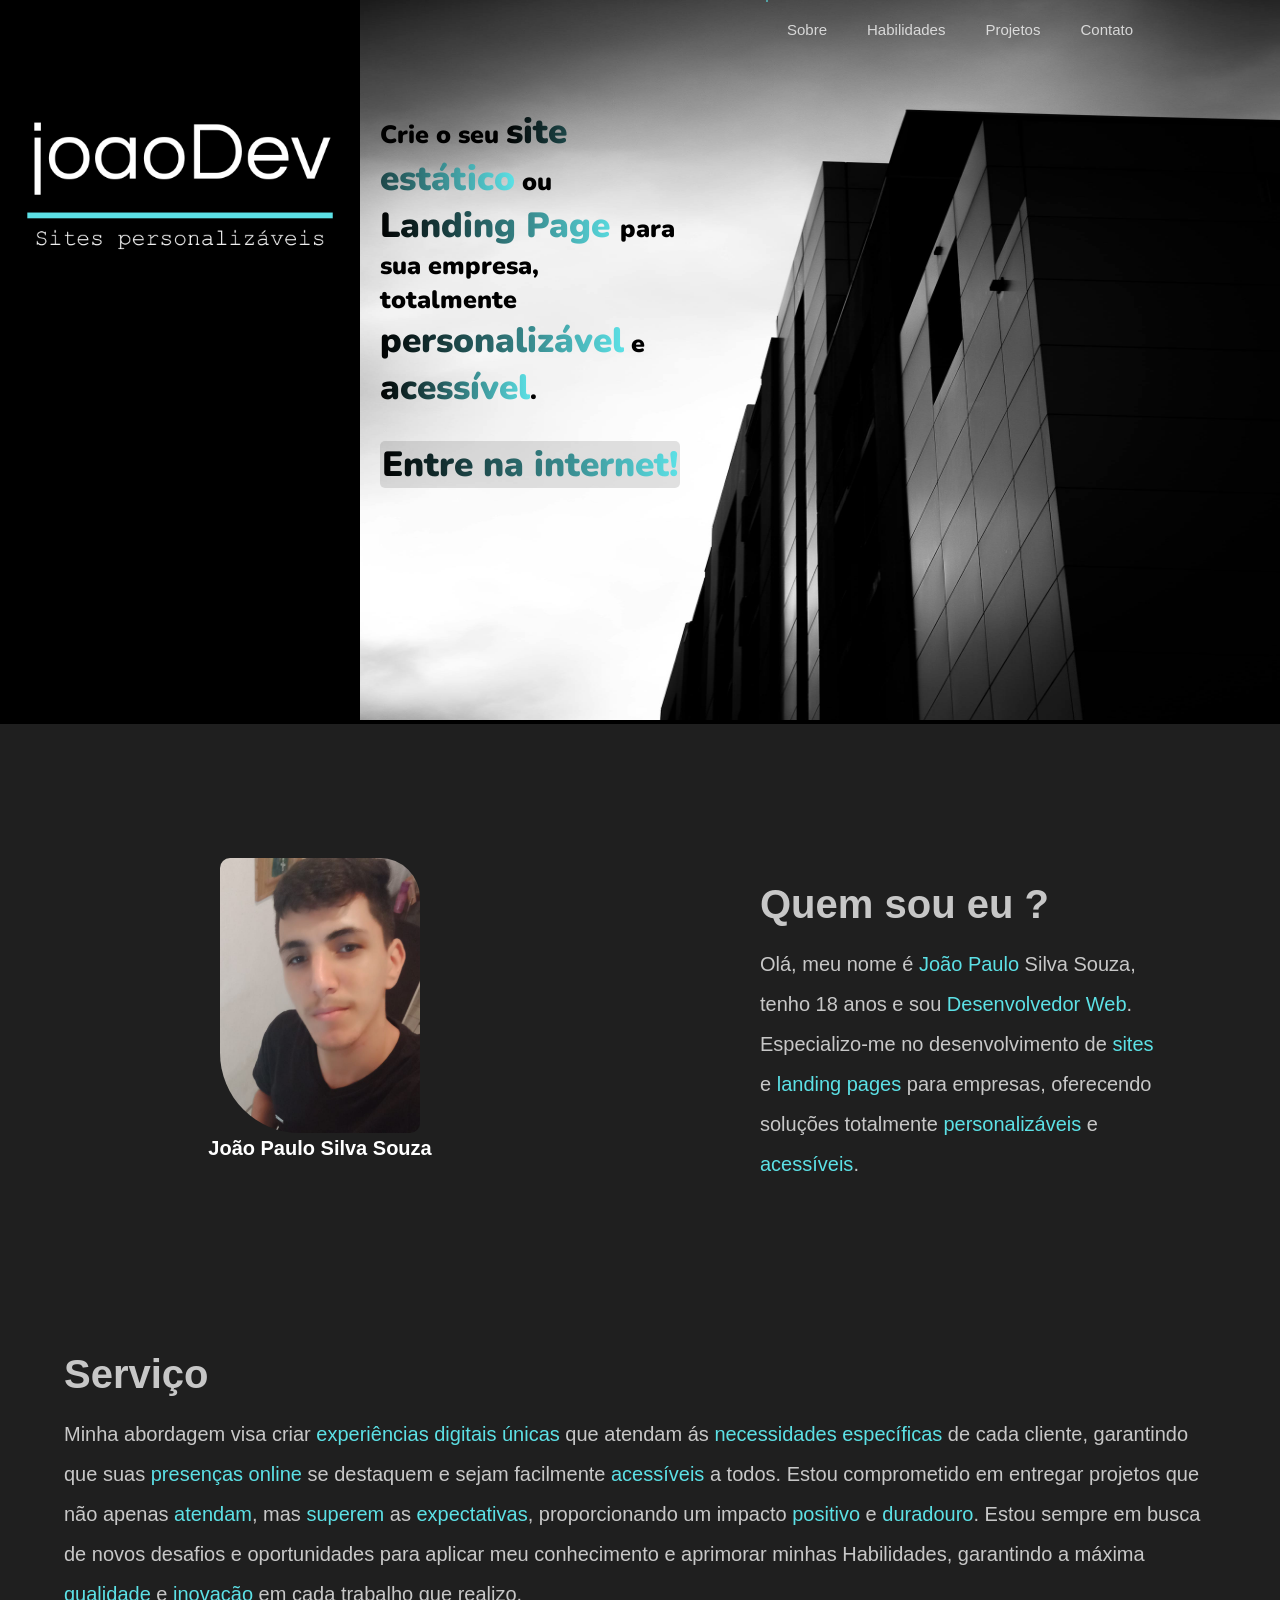
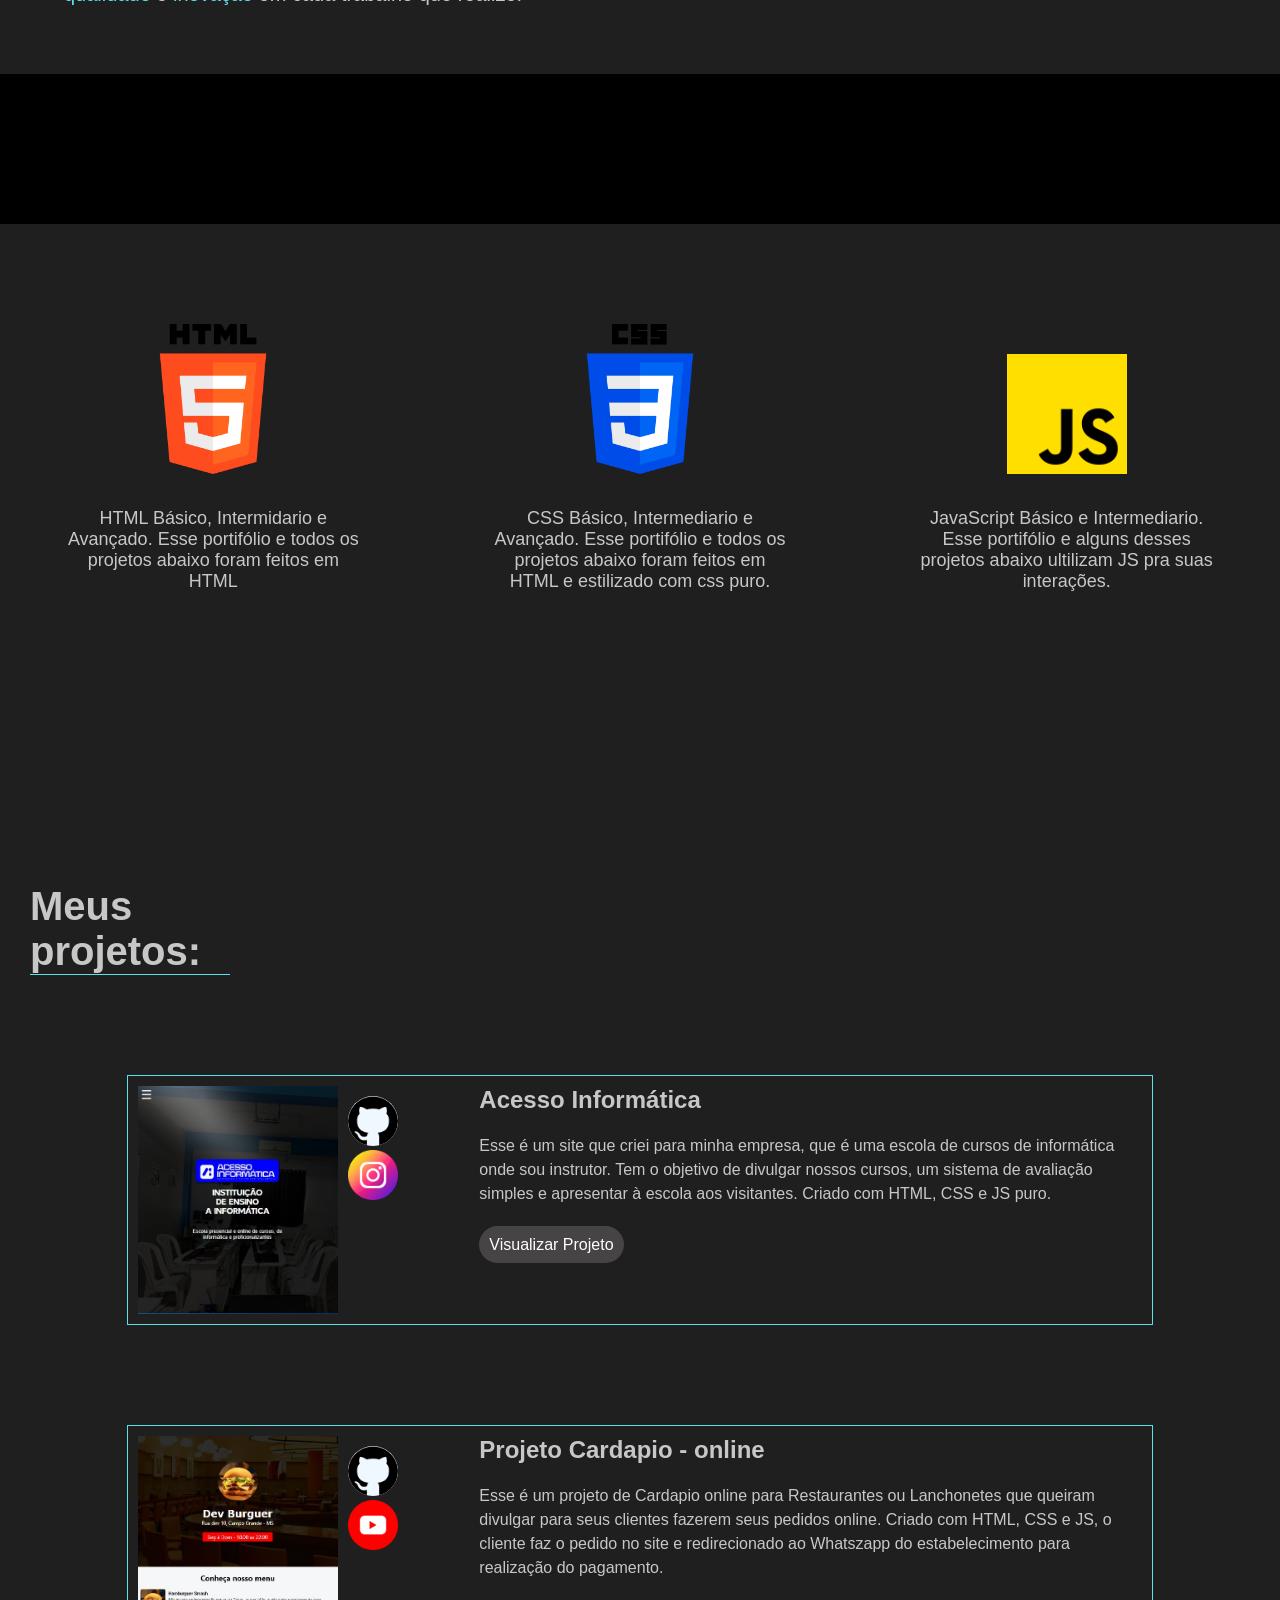
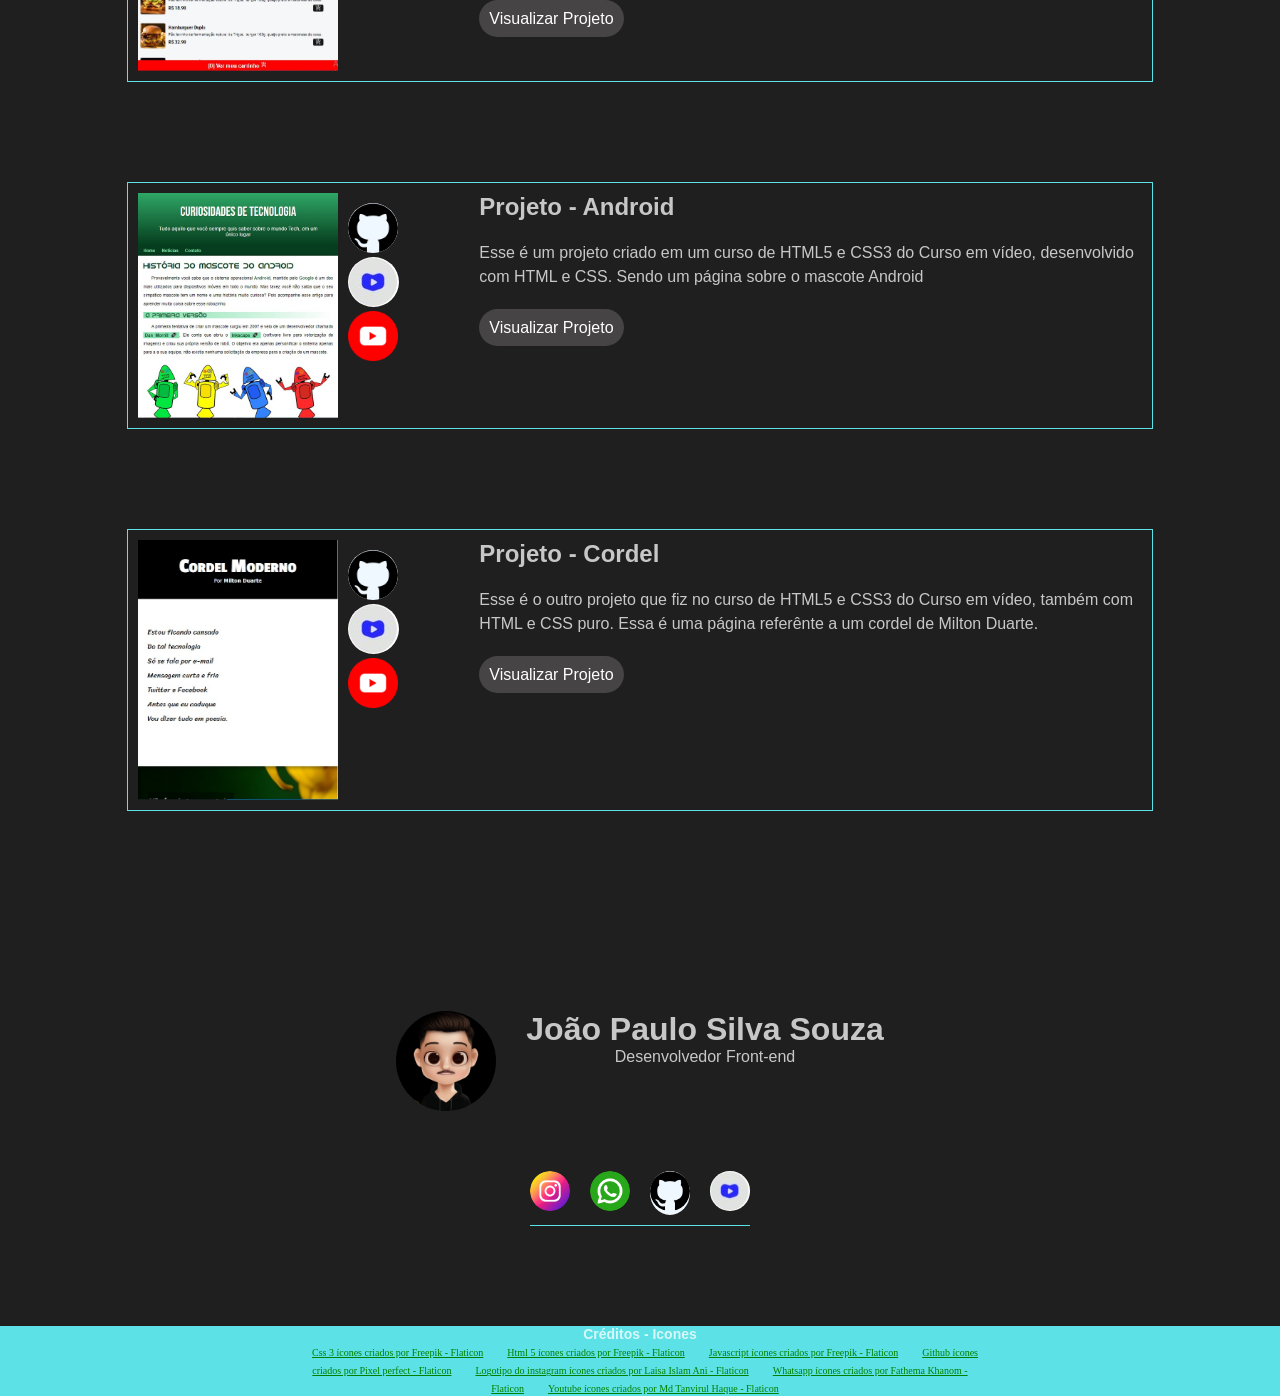
==== commit 657d53e5: "nav, background body e texto" ====
--- a/index.html
+++ b/index.html
@@ -3,6 +3,11 @@
 <head>
     <meta charset="UTF-8">
     <meta name="viewport" content="width=device-width, initial-scale=1.0">
+
+    <link rel="preconnect" href="https://fonts.googleapis.com">
+    <link rel="preconnect" href="https://fonts.gstatic.com" crossorigin>
+    <link href="https://fonts.googleapis.com/css2?family=Nunito:ital,wght@0,200..1000;1,200..1000&display=swap" rel="stylesheet">
+
     <title>Portifólio - João Paulo</title>
     <link rel="stylesheet" href="style/style.css">
     <script src="js/script.js"></script>
@@ -17,21 +22,16 @@
         <div id="logo">
             <img src="logos-joaodev/logo-joaodev.png" alt="Logo de joaoDev">
 
-            <div id="box-btn">
-                <button id="bt">
-                   
-                </button>
-            </div>
         </div>
 
         <div id="papel-parede">
 
             <div id="txt-papel-parede">
-                <p >Crie o seu site estático da sua empresa/estabelecimento,
-                     totalmente proficional e personalizado.
+                <p >Crie o seu <span>site estático</span> ou <span>Landing Page </span>para sua empresa,
+                     totalmente <span>personalizável</span> e <span>acessível</span>.
                 </p>
-                <br><br>
-                <p id="p2">Entre na internet!</p>
+
+                <p id="p2"><span>Entre na internet!</span></p>
             </div>
 
             <img src="imagens/papel-de-parede.jpg" alt="Papel de parede">
@@ -41,49 +41,51 @@
 
     <a href="#" id="abrirMenu" class="abrir" >&#9776;</a>
 
-        <nav id="menu" >
-            <img src="logos-joaodev/logo-joaodev.png" alt="Logo de joaodev">
-            <a id="fecharMenu" href="#" onclick="fecharMenu()">X</a>
-            <a href="#sobre">Sobre</a>
-            <a href="#abilidades">Habilidades</a>
-            <a href="#Projetos">Projetos</a>
-            <a href="#contato">Contato</a>
-
-            <p>&copy; joaoDev</p>
+       
+            <nav id="menu" >
+                <img class="logo-menu" src="logos-joaodev/logo-joaodev.png" alt="Logo de joaodev">
+                <a id="fecharMenu" href="#" onclick="fecharMenu()">X</a>
+                <a href="#sobre">Sobre</a>
+                <a href="#abilidades">Habilidades</a>
+                <a href="#Projetos">Projetos</a>
+                <a href="#contato">Contato</a>
+                <p>&copy; joaoDev</p>
+            
+            </nav>
+
+
         
-        </nav>
+    </header>
+
+    <main id="pai">
+        <div id="apresentacao">
+
+            <div class="scroll-left" id="imagem">
+                <img id="minha-img" src="imagens/WhatsApp Image 2024-05-26 at 18.00.02.jpeg" alt="minha foto">
+
+                <p id="legendaImg">João Paulo Silva Souza</p>
+            </div>
+
+            <div class="texto scroll-right" id="text">
+                <h1 id="sobre">Quem sou eu ?</h1>
+                <p>Olá, meu nome é <span>João Paulo </span>Silva Souza, tenho 18 anos e sou <span>Desenvolvedor Web</span>. Especializo-me no desenvolvimento de <span>sites</span> e <span>landing pages</span> para empresas, oferecendo soluções totalmente <span>personalizáveis </span>e <span>acessíveis</span>.</p>
+            </div>
+
+            
+        </div>
+
+        <div id="servico">
+            <div class="texto scroll-opacity" id="text2">
+                <h1>Serviço</h1>
+                <p>Minha abordagem visa criar <span>experiências digitais únicas</span> que atendam ás <span>necessidades específicas</span> de cada cliente, garantindo que suas <span>presenças online</span> se destaquem e sejam facilmente <span>acessíveis</span> a todos. Estou comprometido em entregar projetos que não apenas <span>atendam</span>, mas <span>superem</span> as <span>expectativas</span>, proporcionando um impacto <span>positivo</span> e <span>duradouro</span>. Estou sempre em busca de novos desafios e oportunidades para aplicar meu conhecimento e aprimorar minhas Habilidades, garantindo a máxima <span>qualidade</span> e <span>inovação</span> em cada trabalho que realizo.</p>
+            </div>
+        </div>
 
         <div id="paralax">
            
            
         </div>
 
-        
-    </header>
-
-    <main id="pai">
-        <div id="apresentacao">
-
-            <div class="scroll-left" id="imagem">
-                <img id="minha-img" src="imagens/WhatsApp Image 2024-05-26 at 18.00.02.jpeg" alt="minha foto">
-
-                <p id="legendaImg">João Paulo Silva Souza</p>
-            </div>
-
-            <div class="texto scroll-right" id="text">
-                <h1 id="sobre">Quem sou eu ?</h1>
-                <p>Olá tudo bom! Meu nome é João Paulo, sou de Pernanbuco-Brasil e tenho 18 anos. Trabalho atualmente como instrutor de informática em uma escola aqui da minha cidade e outras mais. Mas também atuo na programação como Desenvolvedor Web (Pessoa que cria e dar manutenção em sites), me indentifico com a parte visual dos sites (Front_end). </p>
-            </div>
-
-            
-        </div>
-
-        <div id="servico">
-            <div class="texto scroll-opacity" id="text2">
-                <h1>Serviço</h1>
-                <p>Crio páginas e sites para a Internet Totalmente personalizado do jeito que o cliente preferir, em um tempo determinado para diferentes tipos de sites, com o valor acessivel para os dois lados (desenvolvedor/cliente). Crie o site da sua Loja, Lanchonete, escola ou qualquer outro local ou estabelecimento e tenha seu proprio site para divulgação na internet. Não dependa só de Redes Sociais para sua divulgação, afinal quais empresas hoje não estão na internet. </p>
-            </div>
-        </div>
 
         <section id="abilidades">
             <div class="scroll-top" id="html">
--- a/style/style.css
+++ b/style/style.css
@@ -9,10 +9,15 @@
     --cor3: #030117;
     --cor4: #5CE1E6;
     --cor5: rgb(70, 68, 68);
+
+    --font1: "Nunito", sans-serif;
+    --font2: Verdana, Geneva, Tahoma, sans-serif;
+    --font3: 'Segoe UI', Tahoma, Geneva, Verdana, sans-serif;
+    --font4: Arial, Helvetica, sans-serif;
 }
 body {
     transition-duration: 0.5s;
-    background-color: var(--cor3);
+    background-color: var(--cor2);
     color: #ffffffc0;
 }
 
@@ -45,18 +50,32 @@
 
 div#txt-papel-parede {
     position: absolute;
-    top: 20%;
-    margin-left: 10px;
+    top: 12%;
+    margin-left: 20px;
     color: black;
-    font-family: cursive ;
-    font-size: 30px;
+    font-family: var(--font1);
+    font-size: 25px;
     width: 300px;
-    font-weight: bolder;
-}
+    font-weight: 1000;
+}
+
+div#txt-papel-parede span {
+    font-size: 35px;
+    color: transparent; /* Torna o texto transparente para exibir o gradiente */
+    background: linear-gradient(to right, black, var(--cor4));
+    -webkit-background-clip: text; /* Para navegadores baseados em WebKit (Chrome, Safari) */
+    background-clip: text; /* Para outros navegadores */
+}
+
 p#p2 {
-    background-color: var(--cor4);
+    background-color: rgba(0, 0, 0, 0.116);
     border-radius: 5px;
     text-align: center;
+    margin-top: 30px;
+}
+
+.conteiner {
+    display: flex;
 }
 
 nav {
@@ -64,7 +83,6 @@
     border-radius: 5px;
     border: 1px solid var(--cor4);
     position: fixed;
-    width: 200px;
     z-index: 1;
     top: 0;
     right: 0;
@@ -107,48 +125,20 @@
     ul {
         gap: 30px;
     }
-    div#box-btn {
-        width: 50px;
-    }
 }
 nav a {
     list-style: none;
     padding: 15px 60px 15px 60px;
     text-decoration: none;
     color: #ffffffc0;
-    font-family: Verdana, Geneva, Tahoma, sans-serif;
+    font-family: var(--font2);
 }
 nav a:hover {
     background-color: rgb(37, 37, 37);
     color: white;
     border-radius: 5px;
 }
-#box-btn {
-    background-color: white;
-    max-width: 50px;
-    height: 20px;
-    border-radius: 20px;
-    display: flex;
-    justify-content: center;
-    align-items: center;
-    margin: auto;
-    border: 1px solid white;
-}
-#bt {
-    background-color: black;
-    width: 14px;
-    height: 16px;
-    margin-right: 30px;
-    cursor: pointer;
-    border-radius: 50%;
-    color: white;
-    border: none;
-    float: right;
-}
-.white {
-    background-color: white;
-    margin-left: 30px;
-}
+
 #paralax {
     background: url("../imagens/night2000px.jpg" ) center no-repeat fixed;
     background-size: cover;
@@ -158,6 +148,7 @@
     padding: 10px;
     padding-top: 50px;
     padding-bottom: 100px;
+    margin-top: 50px;
 }
 #paralax p {
     width: 300px;
@@ -177,10 +168,6 @@
     div#imagem {
         font-size: 14px;
     }
-    div#paralax {
-        padding-bottom: 100px;
-        margin-bottom: 200px;
-    }
 }
 main #minha-img {
     width: 200px ;
@@ -193,21 +180,21 @@
     max-width: 100%;
     margin-top: 100px;
 }
-#apresentacao > div {
-    border: 1px solid var(--cor4);
-}
+
 div#imagem {
     max-width: 400px;
     margin: auto;
     border: none;
     font-family: 'Segoe UI', Tahoma, Geneva, Verdana, sans-serif;
     border-radius: 10px 40px 5px 5px;
-    background-color: var(--cor4);
+    text-align: center;
 }
 
 #legendaImg {
-    color: var(--cor1);
-    text-align: center;
+    color: white;
+    text-align: center;
+    font-size: 20px;
+    font-weight: bold;
 }
 
 div#text {
@@ -226,9 +213,13 @@
 .texto {
     font-size: 20px;
     line-height: 2em;
-    border: 1px solid var(--cor4);
     padding: 10px;
 }
+
+.texto span {
+    color: var(--cor4);
+}
+
 .texto > h1 {
     font-family: 'Segoe UI', Tahoma, Geneva, Verdana, sans-serif;
     margin-bottom: 20px;
@@ -241,7 +232,7 @@
     grid-template-columns: 1fr 1fr 1fr;
     justify-items: center;
     align-items: center;
-    margin-top: 150px;
+    margin-top: 50px;
 }
 
 #abilidades div {
@@ -441,13 +432,108 @@
     }
   }
 
+  @media (max-height: 600px) {
+
+    nav {
+        overflow-y: auto;
+    }
+
+    .logo-menu {
+        width: 150px;
+        height: 150px;
+    }
+
+    nav#menu a {
+        font-size: 15px;
+        padding: 10px;
+        overflow-y: auto;
+    }
+
+    nav p {
+        font-size: 15px;
+    }
+
+  }
+
+  @media (max-height: 400px) {
+    nav {
+        overflow-y: auto;
+    }
+
+    .logo-menu {
+        width: 80px;
+        height: 80px;
+    }
+
+    nav#menu a {
+        font-size: 10px;
+        padding: 5px;
+        overflow-y: auto;
+    }
+
+    nav p {
+        font-size: 10px;
+    }
+
+    nav {
+        width: 150px;
+    }
+
+  }
+
+  @media (min-width: 1200px) {
+    nav {
+        display: flex;
+        top: 0;
+        right: 40%;
+        position: absolute;
+        background-color: black;
+    }
+
+    nav#menu {
+        background-color: black;
+    }
+
+    nav#menu a {
+        font-size: 15px;
+    }
+
+    nav#menu a:hover {
+        background-color: transparent;
+        color: var(--cor4);
+        transition-duration: 0.5s;
+    }
+
+    nav#menu p {
+        display: none;
+    }
+
+    .logo-menu {
+        display: none;
+    }
+
+    #abrirMenu {
+        display: none;
+    }
+
+    nav a#fecharMenu {
+        display: none;
+    }
+  }
+
   @media (max-width: 1200px) {
     div#txt-papel-parede {
         font-size: 25px;
     }
+
+    
   }
 
   @media (max-width: 1000px) {
+
+    div#txt-papel-parede span {
+        font-size: 25px;
+    }
 
     .texto {
         font-size: 16px;
@@ -598,11 +684,11 @@
     }
 }
 @media (max-width: 500px) {
-    div#paralax> p {
-        font-size: 16px;
-        height: 150px;
-        margin-left: 20px;
-    }
+
+    div#txt-papel-parede span {
+        font-size: 23px;
+    }
+
     nav {
         justify-content: center;
         gap: 20px;
@@ -628,10 +714,6 @@
 
     section#abilidades div {
         height: 250px;
-    }
-
-    section#abilidades #html {
-        margin-top: 80px;
     }
 
     div#imagem {
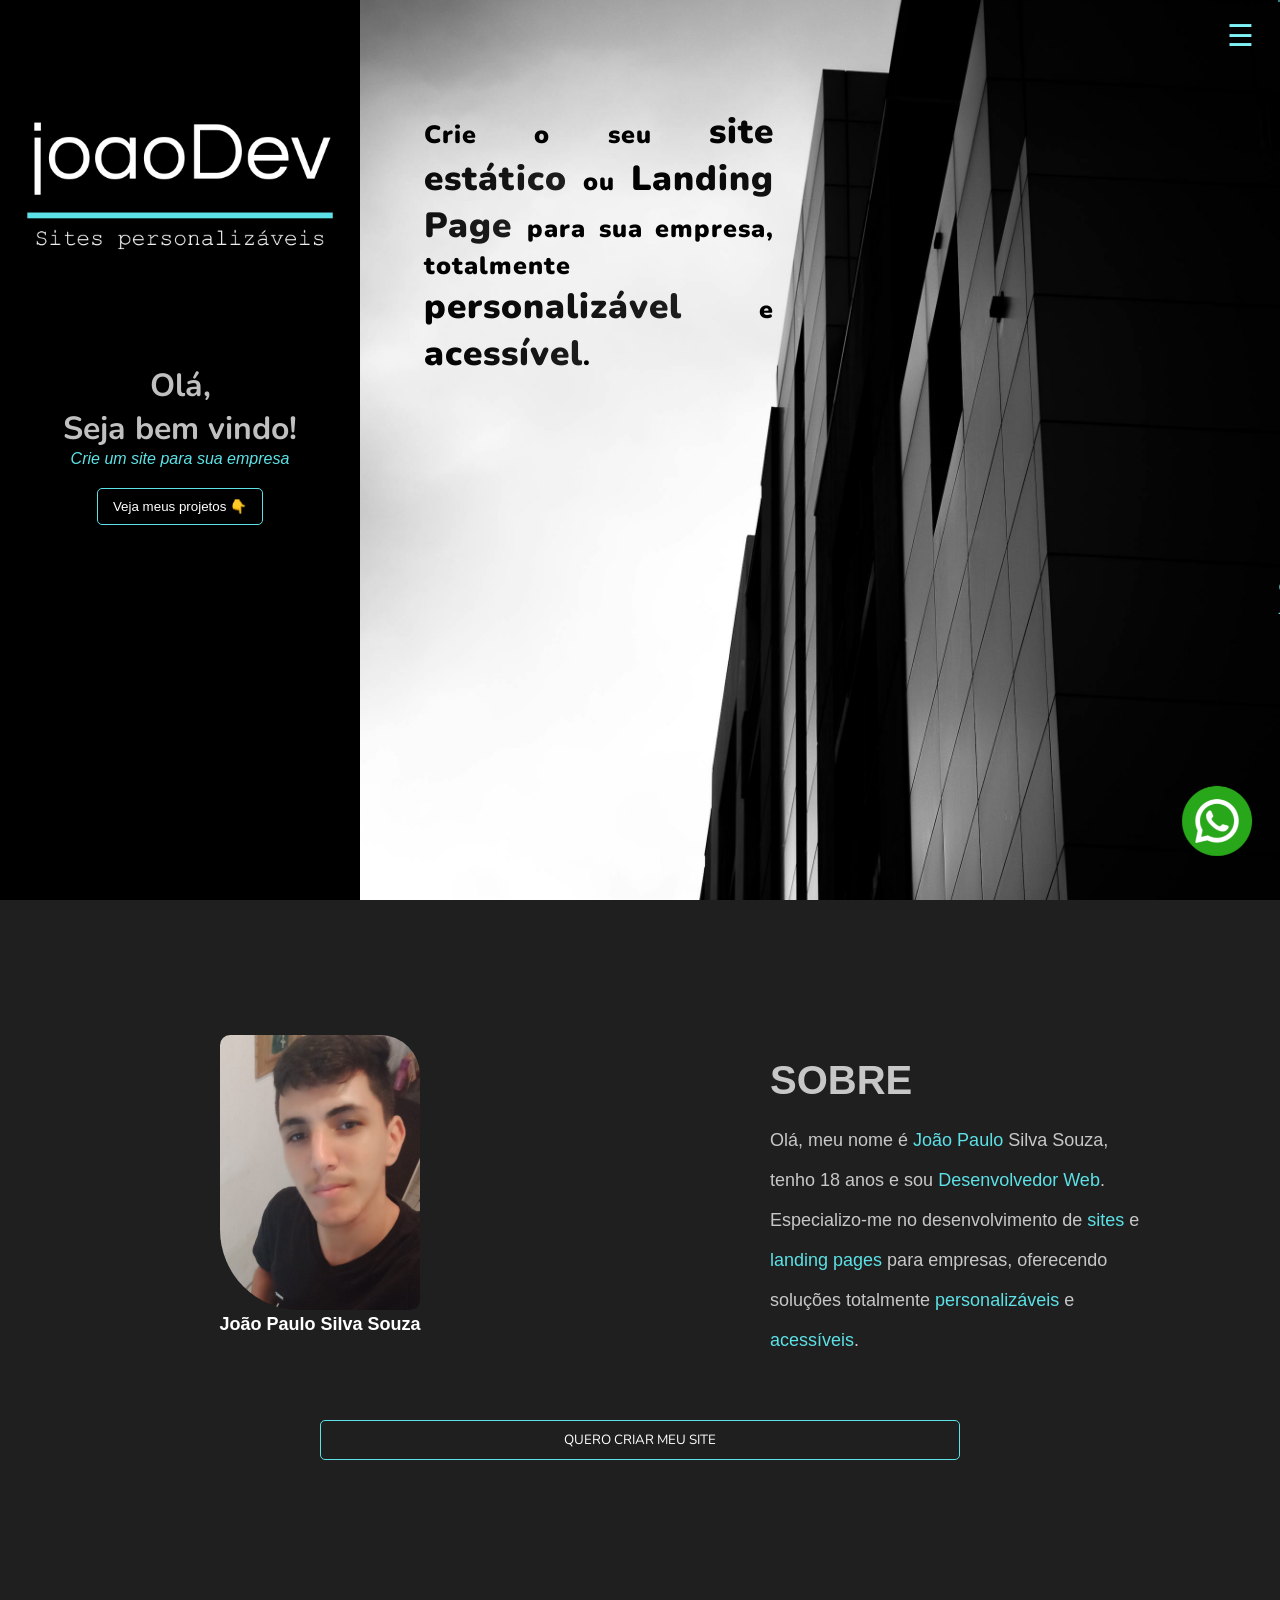
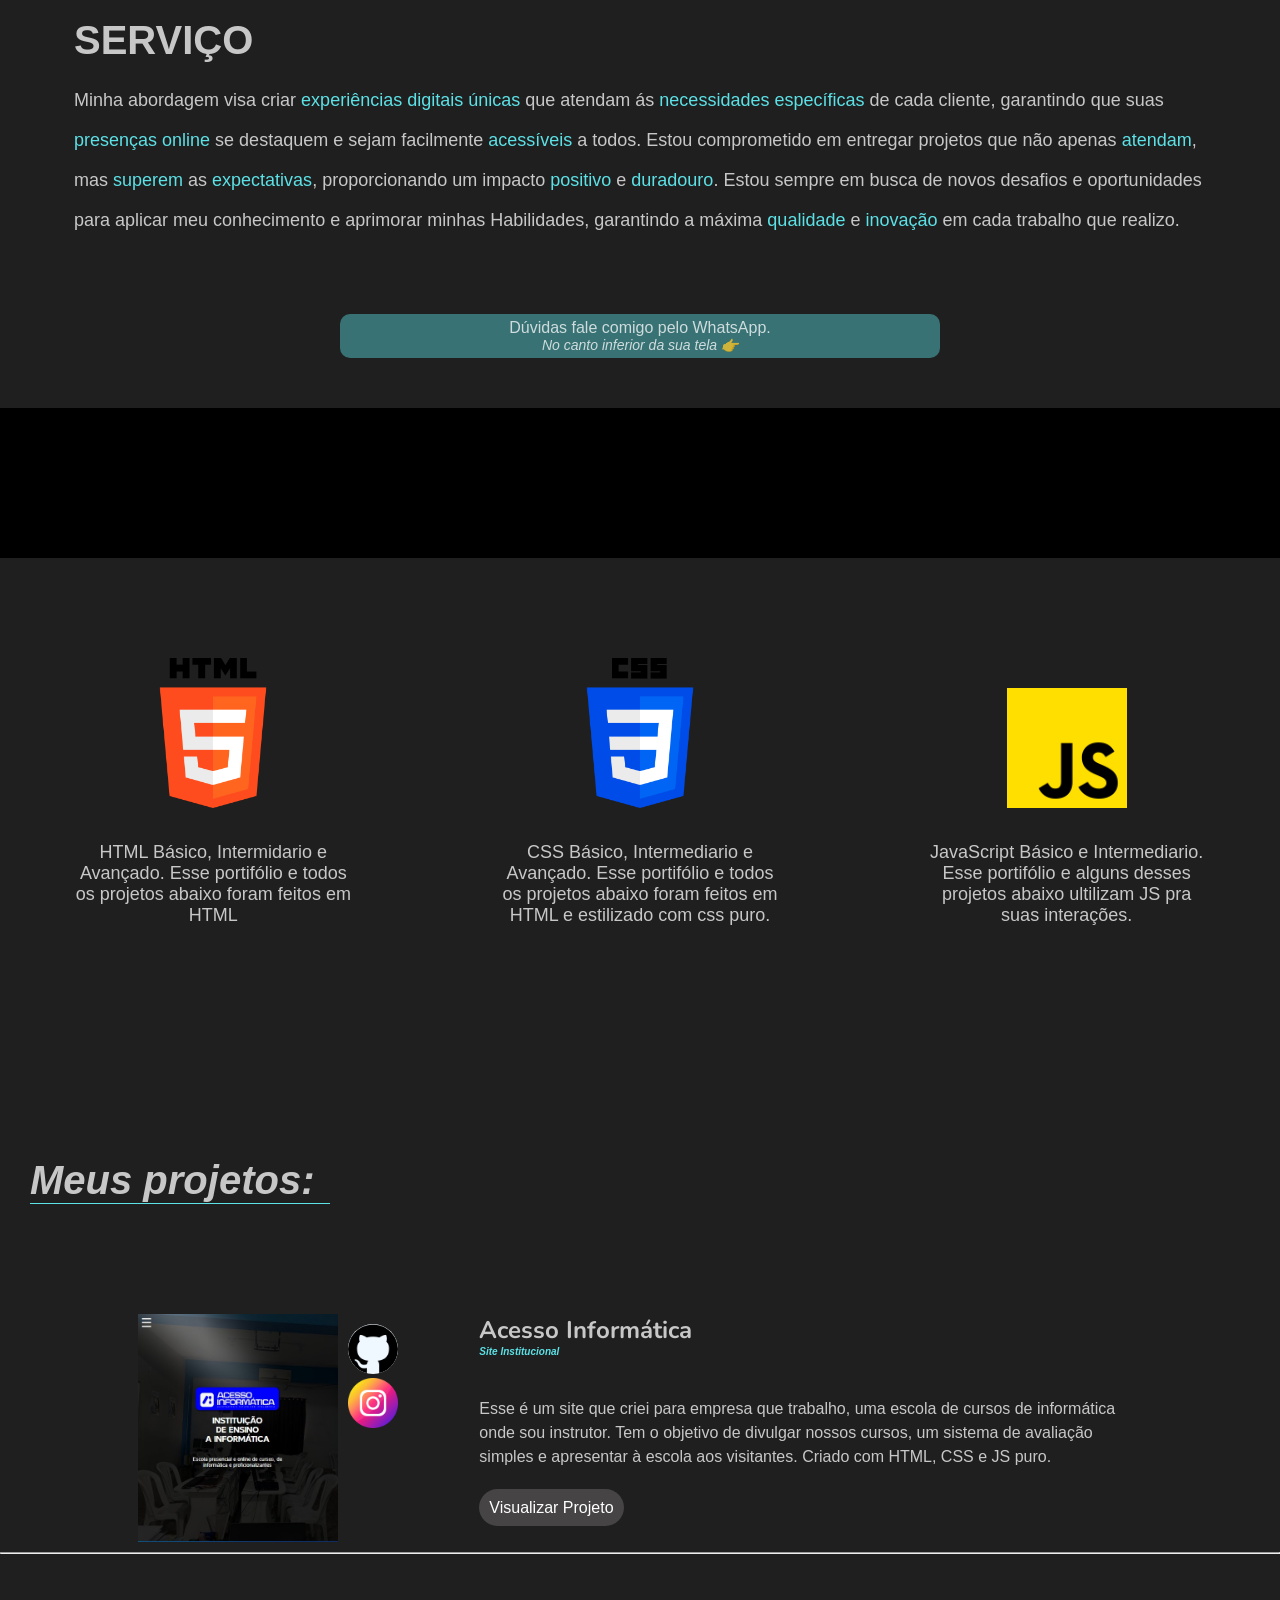
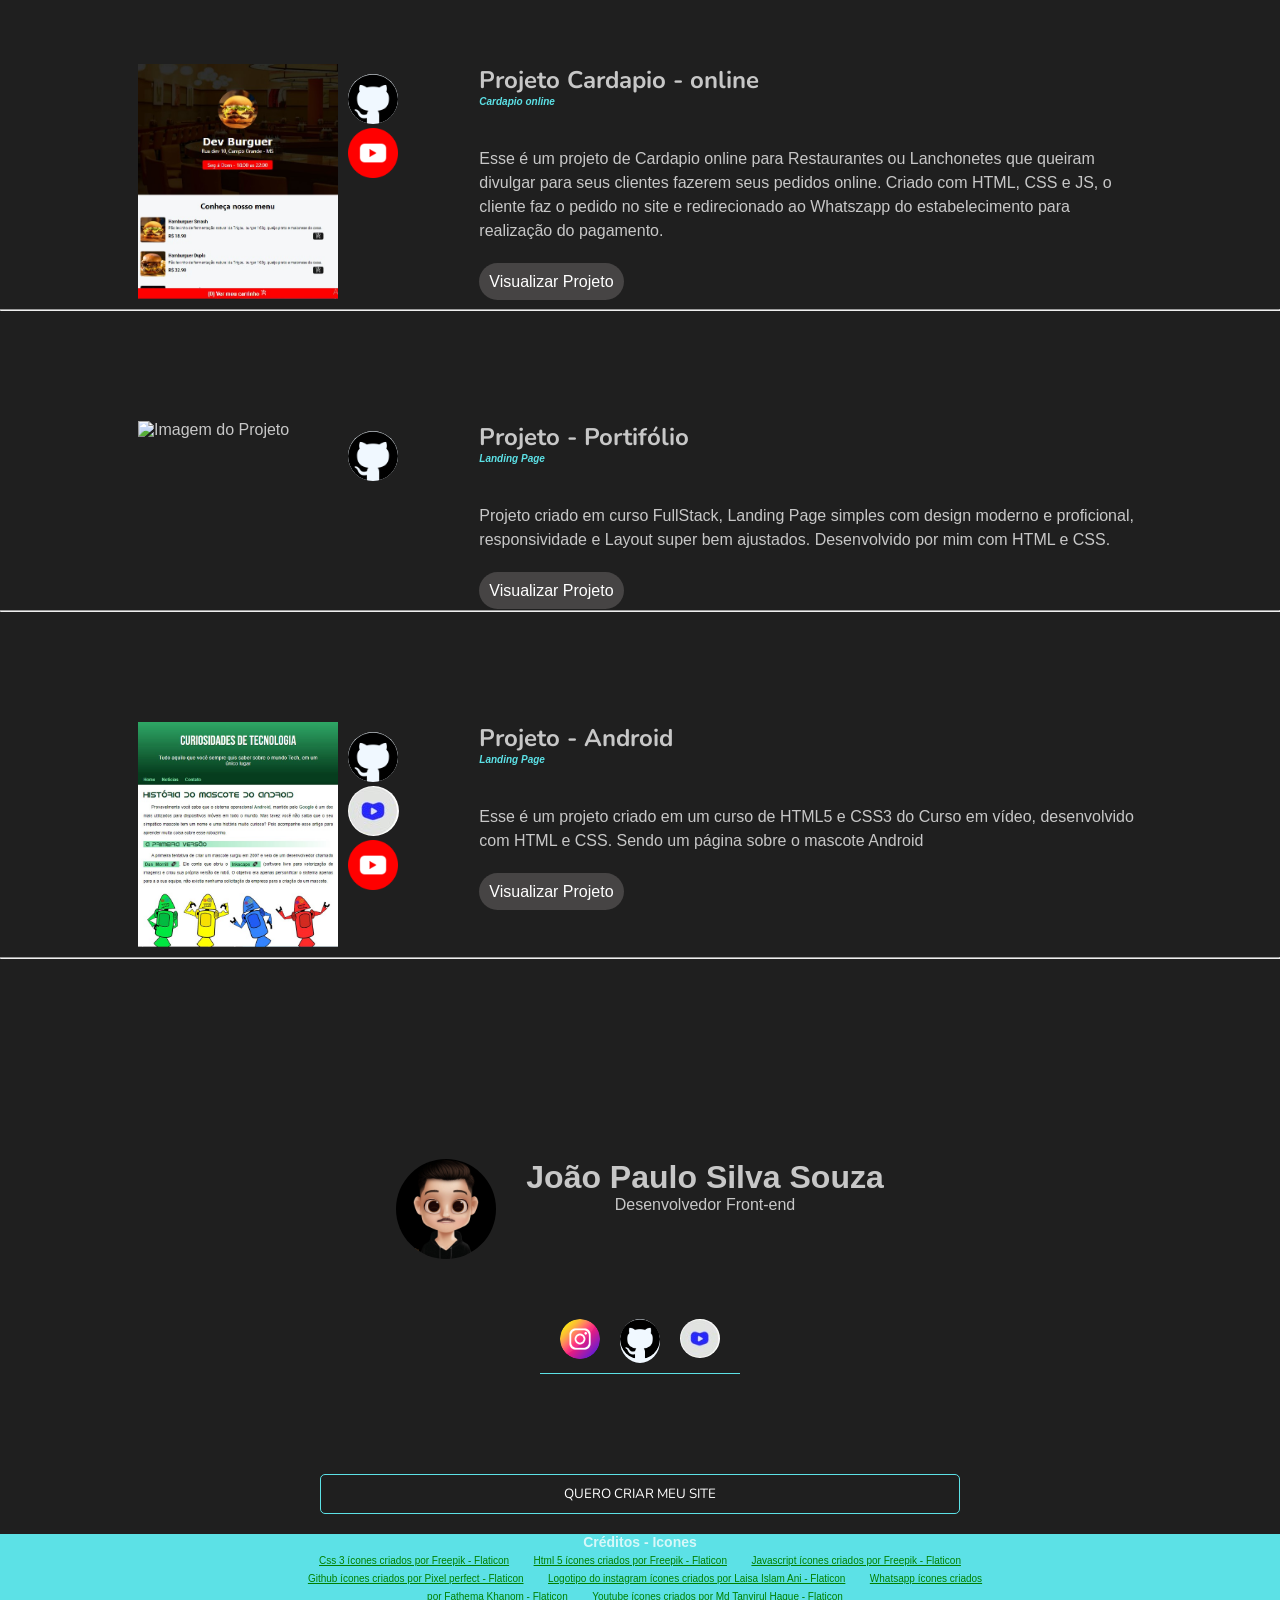
==== commit 868fa73f: "páginas, buttons, novo projeto e design" ====
--- a/index.html
+++ b/index.html
@@ -14,14 +14,40 @@
     <link rel="shortcut icon" href="favicons/favicon.ico" type="image/x-icon">
 </head>
 <body>
+
+    <button class="abrir" id="abrirMenu">&#9776;</button>
+
+       
+                <nav id="menu" >
+                    <div class="logo-menu">
+
+                    </div>
+
+                        <button id="fecharMenu" onclick="fecharMenu()">X</button>
+                        <a href="#home">Home</a>
+                        <a href="#pai">Sobre</a>
+                        <a href="#abilidades">Habilidades</a>
+                        <a href="#projetos">Projetos</a>
+                        <a href="#contato">Contato</a>
+                        <p>&copy; joaoDev</p>
+                </nav>
     
-    <header>
+    <header id="home">
 
     <div id="painel">
 
         <div id="logo">
             <img src="logos-joaodev/logo-joaodev.png" alt="Logo de joaoDev">
 
+            <div class="recepcao">
+                <h1>Olá, <br>Seja bem vindo!</h1>
+                <p>Crie um site para sua empresa</p>
+                <a href="#projetos">
+                    <button>
+                        Veja meus projetos 👇
+                    </button>
+                </a>
+            </div>
         </div>
 
         <div id="papel-parede">
@@ -31,27 +57,16 @@
                      totalmente <span>personalizável</span> e <span>acessível</span>.
                 </p>
 
-                <p id="p2"><span>Entre na internet!</span></p>
-            </div>
-
-            <img src="imagens/papel-de-parede.jpg" alt="Papel de parede">
+            </div>
+
+                <div class="imagem-fundo">
+
+                </div>
+            
         </div>
 
     </div>
 
-    <a href="#" id="abrirMenu" class="abrir" >&#9776;</a>
-
-       
-            <nav id="menu" >
-                <img class="logo-menu" src="logos-joaodev/logo-joaodev.png" alt="Logo de joaodev">
-                <a id="fecharMenu" href="#" onclick="fecharMenu()">X</a>
-                <a href="#sobre">Sobre</a>
-                <a href="#abilidades">Habilidades</a>
-                <a href="#Projetos">Projetos</a>
-                <a href="#contato">Contato</a>
-                <p>&copy; joaoDev</p>
-            
-            </nav>
 
 
         
@@ -67,19 +82,35 @@
             </div>
 
             <div class="texto scroll-right" id="text">
-                <h1 id="sobre">Quem sou eu ?</h1>
+                <h1>SOBRE</h1>
                 <p>Olá, meu nome é <span>João Paulo </span>Silva Souza, tenho 18 anos e sou <span>Desenvolvedor Web</span>. Especializo-me no desenvolvimento de <span>sites</span> e <span>landing pages</span> para empresas, oferecendo soluções totalmente <span>personalizáveis </span>e <span>acessíveis</span>.</p>
             </div>
 
-            
-        </div>
+        </div>
+
+        <aside class="btn-criar" id="aside1">
+            <div>
+                <a href="paginas/converter.html" target="_blank">
+                    <button>
+                        QUERO CRIAR MEU SITE
+                    </button>
+                </a>
+            </div>
+        </aside>
 
         <div id="servico">
             <div class="texto scroll-opacity" id="text2">
-                <h1>Serviço</h1>
+                <h1>SERVIÇO</h1>
                 <p>Minha abordagem visa criar <span>experiências digitais únicas</span> que atendam ás <span>necessidades específicas</span> de cada cliente, garantindo que suas <span>presenças online</span> se destaquem e sejam facilmente <span>acessíveis</span> a todos. Estou comprometido em entregar projetos que não apenas <span>atendam</span>, mas <span>superem</span> as <span>expectativas</span>, proporcionando um impacto <span>positivo</span> e <span>duradouro</span>. Estou sempre em busca de novos desafios e oportunidades para aplicar meu conhecimento e aprimorar minhas Habilidades, garantindo a máxima <span>qualidade</span> e <span>inovação</span> em cada trabalho que realizo.</p>
             </div>
         </div>
+
+        <aside>
+            <div class="aside">
+                <p id="p1">Dúvidas fale comigo pelo WhatsApp.</p>
+                <p id="p2">No canto inferior da sua tela 👉</p>
+            </div>
+        </aside>
 
         <div id="paralax">
            
@@ -105,12 +136,12 @@
 
         </section>
 
-        <h1 class="h1">Meus projetos:</h1>
-
-        <div class="projetos">
+        <h1 id="projetos" class="h1">Meus projetos:</h1>
+
+        <div  class="projetos">
 
             <div class="pt-1">
-                <img src="imagens/imagem-acesso-informatica.jpg" alt="Imagem do Projeto">
+                <img class="imagem-projeto" src="imagens/imagem-acesso-informatica.jpg" alt="Imagem do Projeto">
 
                 <div class="teste">
                     <a href="https://github.com/acessoinformatica10/ai/blob/main/PAGINAS-AI/ai-local.html" target="_blank"><img class="icone-github" src="imagens/github.png" alt="Icone Github"></a>
@@ -123,16 +154,19 @@
 
             <div class="pt-2 scroll-rightM">
                 <h2>Acesso Informática</h2>
-                <p>Esse é um site que criei para minha empresa, que é uma escola de cursos de informática onde sou instrutor. Tem o objetivo de divulgar nossos cursos, um sistema de avaliação simples e apresentar à escola aos visitantes. Criado com HTML, CSS e JS puro.</p>
+                <h3 class="modelo-site">Site Institucional</h3>
+                <p>Esse é um site que criei para empresa que trabalho, uma escola de cursos de informática onde sou instrutor. Tem o objetivo de divulgar nossos cursos, um sistema de avaliação simples e apresentar à escola aos visitantes. Criado com HTML, CSS e JS puro.</p>
 
                 <a href="https://acessoinformatica10.github.io/ai/" target="_blank">Visualizar Projeto</a>
             </div>
         </div>
 
+        <hr>
+
         <div  class="projetos">
 
-            <div id="Projetos" class="pt-1 ">
-                <img src="imagens/imagem-cardapio-online.jpg" alt="Imagem do Projeto">
+            <div  class="pt-1 ">
+                <img class="imagem-projeto" src="imagens/imagem-cardapio-online.jpg" alt="Imagem do Projeto">
 
                 <div class="teste">
                     <a href="https://github.com/joaopaulosilva333/projeto-cardapio-online" target="_blank"><img class="icone-github" src="imagens/github.png" alt="Icone Github"></a>
@@ -143,16 +177,41 @@
 
             <div class="pt-2 scroll-rightM">
                 <h2>Projeto Cardapio - online</h2>
+                <h3 class="modelo-site">Cardapio online</h3>
                 <p>Esse é um projeto de Cardapio online para Restaurantes ou Lanchonetes que queiram divulgar para seus clientes fazerem seus pedidos online. Criado com HTML, CSS e JS, o cliente faz o pedido no site e redirecionado ao Whatszapp do estabelecimento para realização do pagamento.</p>
 
                 <a href="https://joaopaulosilva333.github.io/projeto-cardapio-online/" target="_blank">Visualizar Projeto</a>
             </div>
         </div>
-       
+
+        <hr>
+
         <div class="projetos">
 
             <div class="pt-1">
-                <img src="imagens/imagem-projeto-android.jpg" alt="Imagem do Projeto">
+                <img class="imagem-projeto" src="imagens/imagem-projeto-portifolio.png" alt="Imagem do Projeto">
+
+                <div class="teste">
+                    <a href="https://github.com/joaopaulosilva333/projeto-cordel" target="_blank"><img class="icone-github" src="imagens/github.png" alt="Icone Github"></a>
+
+                </div>
+            </div>
+
+            <div class="pt-2 scroll-rightM">
+                <h2>Projeto - Portifólio</h2>
+                <h3 class="modelo-site">Landing Page</h3>
+                <p>Projeto criado em curso FullStack, Landing Page simples com design moderno e proficional, responsividade e Layout super bem ajustados. Desenvolvido por mim com HTML e CSS.</p>
+
+                <a href="https://github.com/joaopaulosilva333/projeto-portifolio" target="_blank">Visualizar Projeto</a>
+            </div>
+        </div>
+
+        <hr>
+
+        <div class="projetos">
+
+            <div class="pt-1">
+                <img class="imagem-projeto" src="imagens/imagem-projeto-android.jpg" alt="Imagem do Projeto">
 
                 <div class="teste">
                     <a href="https://github.com/joaopaulosilva333/projeto-android" target="_blank"><img class="icone-github" src="imagens/github.png" alt="Icone Github"></a>
@@ -165,33 +224,14 @@
 
             <div class="pt-2 scroll-rightM">
                 <h2>Projeto - Android</h2>
+                <h3 class="modelo-site">Landing Page</h3>
                 <p>Esse é um projeto criado em um curso de HTML5 e CSS3 do Curso em vídeo, desenvolvido com HTML e CSS. Sendo um página sobre o mascote Android</p>
 
                 <a href="https://joaopaulosilva333.github.io/projeto-android/" target="_blank">Visualizar Projeto</a>
             </div>
         </div>
 
-        <div class="projetos">
-
-            <div class="pt-1">
-                <img src="imagens/imagem-projeto-cordel.jpg" alt="Imagem do Projeto">
-
-                <div class="teste">
-                    <a href="https://github.com/joaopaulosilva333/projeto-cordel" target="_blank"><img class="icone-github" src="imagens/github.png" alt="Icone Github"></a>
-
-                    <a class="cursoEmVideo" href="https://www.cursoemvideo.com/" target="_blank"><img src="imagens/icone-curso-em-video.jpg" alt="Icone Curso em Video"></a>
-
-                    <a class="a-youtube" href="https://www.youtube.com/c/CursoemV%C3%ADdeo" target="_blank"><img src="imagens/youtube.png" alt="Icone YouTube"></a>
-                </div>
-            </div>
-
-            <div class="pt-2 scroll-rightM">
-                <h2>Projeto - Cordel</h2>
-                <p>Esse é o outro projeto que fiz no curso de HTML5 e CSS3 do Curso em vídeo, também com HTML e CSS puro. Essa é uma página referênte a um cordel de Milton Duarte.</p>
-
-                <a href="https://joaopaulosilva333.github.io/projeto-cordel/" target="_blank">Visualizar Projeto</a>
-            </div>
-        </div>
+        <hr>
 
         <div id="contato">
             <div id="conteiner-contato">
@@ -204,15 +244,29 @@
             </div>
 
             <div id="icones" class="scroll-top">
+                
                 <a href="https://www.instagram.com/joao_pauloo333?igsh=MXU4dnd6M3NldjF3OA==" target="_blank"><img src="imagens/instagram.png" alt="Icone meu Instagram"></a>
 
-                <a href="https://wa.me/qr/S4OQXUHTRUDZE1" target="_blank"><img src="imagens/whatsapp.png" alt="Icone meu  Whatszapp"></a>
                 
                 <a id="a-github" href="https://github.com/joaopaulosilva333" target="_blank"><img id="github" class="github" src="imagens/github.png" alt="Icone meu  Github"></a>
 
                 <a href="https://www.cursoemvideo.com/minha-conta/" target="_blank"><img src="imagens/icone-curso-em-video.jpg" alt="Icone Curso em Video"></a>
             </div>
 
+        </div>
+
+        <aside class="btn-criar">
+            <div>
+                <a href="paginas/converter.html" target="_blank">
+                    <button>
+                        QUERO CRIAR MEU SITE
+                    </button>
+                </a>
+            </div>
+        </aside>
+
+        <div class="zap">
+            <a href="https://wa.me/qr/S4OQXUHTRUDZE1" target="_blank"><img src="imagens/whatsapp.png" alt="Icone meu  Whatszapp"></a>
         </div>
 
     </main>
--- a/style/style.css
+++ b/style/style.css
@@ -2,33 +2,78 @@
 * {
     margin: 0;
     padding: 0;
+    box-sizing: border-box;
 }
 :root {
     --cor1: #000000;
     --cor2: #0f0f0fee;
     --cor3: #030117;
     --cor4: #5CE1E6;
-    --cor5: rgb(70, 68, 68);
-
-    --font1: "Nunito", sans-serif;
+    --cor5: #464444;
+    --cor6: #f0f8ff;
+
+    --font-titulos: "Nunito", sans-serif;
     --font2: Verdana, Geneva, Tahoma, sans-serif;
     --font3: 'Segoe UI', Tahoma, Geneva, Verdana, sans-serif;
-    --font4: Arial, Helvetica, sans-serif;
-}
+    --font-padrao: Arial, Helvetica, sans-serif;
+}
+
+html {
+    scroll-behavior: smooth;
+}
+
 body {
     transition-duration: 0.5s;
     background-color: var(--cor2);
     color: #ffffffc0;
+    font-family: var(--font-padrao);
 }
 
 #abrirMenu {
     color: #7ff2f6;
+}
+
+.logo-menu {
+    width: 100%;
+    height: 20vh;
+    background: url('../logos-joaodev/logo-joaodev.png') center no-repeat;
+    background-size: cover;
 }
 
 div#painel {
     display: grid;
     grid-template-columns: 1fr 6fr;
     background-color: black;
+}
+
+.recepcao {
+    width: 100%;
+    text-align: center;
+}
+.recepcao h1 {
+    font-family: var(--font-titulos);
+}
+
+.recepcao p {
+    font-family: var(--font-padrao);
+    font-style: italic;
+    color: var(--cor4);
+}
+
+.recepcao button {
+    padding: 10px 15px;
+    border-radius: 5px;
+    margin-top: 20px;
+    background-color: var(--cor1);
+    color: white;
+    border: 1px solid var(--cor4);
+    transition-duration: 0.9s;
+}
+
+.recepcao button:hover {
+    background-color: white;
+    color: black;
+    transform: scale(1.1);
 }
 
 div#logo {
@@ -43,6 +88,14 @@
     text-align: center;
 }
 
+.imagem-fundo {
+    background: url('../imagens/papel-de-parede.jpg') center no-repeat;
+    background-size: cover;
+    width: 100%;
+    height: 100vh;
+    background-color: red;
+}
+
 div#papel-parede img {
     width: 100%;
     height: 80vh;
@@ -51,27 +104,24 @@
 div#txt-papel-parede {
     position: absolute;
     top: 12%;
-    margin-left: 20px;
+    margin-left: 5%;
     color: black;
-    font-family: var(--font1);
+    font-family: var(--font-titulos);
     font-size: 25px;
-    width: 300px;
+    width: 350px;
     font-weight: 1000;
+    letter-spacing: 1px; /* Define 2px de espaçamento entre as letras (-1) para diminuir */
+    text-align: justify; /* Alinha o texto para ocupar todo o espaço horizontal */
 }
 
 div#txt-papel-parede span {
     font-size: 35px;
     color: transparent; /* Torna o texto transparente para exibir o gradiente */
-    background: linear-gradient(to right, black, var(--cor4));
+    background: linear-gradient(to right, var(--cor1), var(--cor2), #4dbdc1, #63f8fd);
     -webkit-background-clip: text; /* Para navegadores baseados em WebKit (Chrome, Safari) */
     background-clip: text; /* Para outros navegadores */
-}
-
-p#p2 {
-    background-color: rgba(0, 0, 0, 0.116);
-    border-radius: 5px;
-    text-align: center;
-    margin-top: 30px;
+    background-size: 300%;
+    animation: gradiente 4s infinite;
 }
 
 .conteiner {
@@ -108,17 +158,31 @@
 }
 
 .abrir {
-    color: white;
     font-size: 30px;
     position: fixed;
-    top: 0;
-    right: 0;
-    padding: 10px;
+    top: 2%;
+    right: 2%;
     text-decoration: none;
+    text-align: center;
+    border: 0;
+    background-color: transparent;
+    cursor: pointer;
 }
 
 #fecharMenu {
     color: red;
+    font-size: 20px;
+    padding: 5px;
+    font-weight: bold;
+    background-color: transparent;
+    cursor: pointer;
+    width: 98%;
+    margin-bottom: 20px;
+    border: 0;
+}
+
+#fecharMenu:hover {
+    border: 1px solid var(--cor4);
 }
 
 @media (max-width: 600px) {
@@ -181,6 +245,16 @@
     margin-top: 100px;
 }
 
+#apresentacao p {
+    font-family: var(--font-padrao);
+    font-size: 18px;
+}
+
+#servico p {
+    font-family: var(--font-padrao);
+    font-size: 18px;
+}
+
 div#imagem {
     max-width: 400px;
     margin: auto;
@@ -224,9 +298,23 @@
     font-family: 'Segoe UI', Tahoma, Geneva, Verdana, sans-serif;
     margin-bottom: 20px;
 }
-.texto > p {
-    font-family: Verdana, Geneva, Tahoma, sans-serif;
-}
+
+.aside {
+    background-color: #5ce1e66d ;
+    font-family: var(--font-padrao);
+    width: 80%;
+    margin: auto;
+    margin-top: 5%;
+    padding: 5px;
+    border-radius: 10px;
+    text-align: center;
+}
+
+.aside #p2 {
+    font-size: 14px;
+    font-style: italic;
+}
+
 #abilidades {
     display: grid;
     grid-template-columns: 1fr 1fr 1fr;
@@ -255,19 +343,19 @@
     margin-top: 30px;
 }
 .h1 {
-    font-family: Arial, Helvetica, sans-serif;
+    font-family: var(--font-titulos);
     margin-top: 150px;
     border-bottom: 1px solid var(--cor4);
-    width: 200px;
+    max-width: 300px;
     margin-left: 30px;
     font-size: 40px;
+    font-weight: bold;
+    font-style: italic;
 }
 .projetos {
-   
     display: grid;
     grid-template-columns: 1fr 2fr;
     margin-bottom: 50px;
-    border: 1px solid var(--cor4);
     width: 80vw;
     margin: auto;
     margin-top: 100px;
@@ -276,10 +364,10 @@
     padding: 10px;
 }
 .projetos div h2 {
-    font-family: 'Segoe UI', Tahoma, Geneva, Verdana, sans-serif;
+    font-family: var(--font-titulos);
 }
 .projetos div p {
-    font-family: Verdana, Geneva, Tahoma, sans-serif;
+    font-family: var(--font-padrao);
     line-height: 1.5em;
     margin-top: 20px;
 }
@@ -294,7 +382,7 @@
     width: 200px;
 }
 .icone-github {
-    background-color: aliceblue;
+    background-color: var(--cor6);
     border-radius: 50%;
     max-width: 50px;
     height: 50px;
@@ -321,6 +409,14 @@
 .cursoEmVideo img {
     border-radius: 50%;
 }
+
+.modelo-site {
+    color: var(--cor4);
+    font-size: 10px;
+    font-style: italic;
+    margin-bottom: 40px;
+}
+
 #contato {
     font-family: Arial, Helvetica, sans-serif;
     text-align: center;
@@ -329,6 +425,28 @@
     margin-bottom: 100px;
     margin-top: 200px;
 }
+
+.zap  {
+    width: 100px;
+    height: 100px;
+    position: fixed;
+    bottom: 3%;
+    z-index: 8;
+    right: 1%;
+    display: flex;
+    justify-content: center;
+    align-items: center;
+}
+
+.zap:hover {
+    transform: scale(1.2);
+    transition: 0.5s;
+}
+
+.zap img {
+    width: 70px;
+}
+
 #contato img {
     width: 100px;
     border-radius: 50%;
@@ -349,11 +467,11 @@
     border-bottom: 1px solid var(--cor4);
 }
 #icones > .github {
-    background-color: aliceblue;
+    background-color: var(--cor6);
     border-radius: 20%;
 }
 #a-github {
-    background-color: aliceblue;
+    background-color: var(--cor6);
     border-radius: 50% ;
     cursor: pointer;
 }
@@ -363,6 +481,36 @@
 .a-youtube img {
     width: 50px;
 }
+
+#aside1 {
+    margin-top: 50px;
+}
+
+.btn-criar {
+    width: 100%;
+    text-align: center;
+    margin-bottom: 20px;
+}
+
+.btn-criar div button {
+    width: 50%;
+    background-color: transparent;
+    color: black;
+    font-family: var(--font-titulos);
+    padding: 10px 15px;
+    border: 1px solid var(--cor4);
+    border-radius: 5px;
+    transition: 0.5s;
+    cursor: pointer;
+    color: white;
+}
+
+.btn-criar div button:hover {
+    background-color: white;
+    color: black;
+    transform: scale(1.1);
+}
+
 footer {
     background-color: var(--cor4);
     text-align: center;
@@ -395,6 +543,25 @@
 .scrollTop {
     animation: ttt 1.5s;
 }
+
+@keyframes gradiente {
+    10% {
+      background-position: 10%;
+    }
+    25% {
+        background-position: 25%;
+    }
+    50% {
+        background-position: 50%;
+    }
+    75% {
+        background-position: 75%;
+    }
+    100% {
+      background-position: 100%;
+    }
+  }
+
 @keyframes ttt {
     from {
       translate: 0 10vh;
@@ -432,98 +599,11 @@
     }
   }
 
-  @media (max-height: 600px) {
-
-    nav {
-        overflow-y: auto;
-    }
-
-    .logo-menu {
-        width: 150px;
-        height: 150px;
-    }
-
-    nav#menu a {
-        font-size: 15px;
-        padding: 10px;
-        overflow-y: auto;
-    }
-
-    nav p {
-        font-size: 15px;
-    }
-
-  }
-
-  @media (max-height: 400px) {
-    nav {
-        overflow-y: auto;
-    }
-
-    .logo-menu {
-        width: 80px;
-        height: 80px;
-    }
-
-    nav#menu a {
-        font-size: 10px;
-        padding: 5px;
-        overflow-y: auto;
-    }
-
-    nav p {
-        font-size: 10px;
-    }
-
-    nav {
-        width: 150px;
-    }
-
-  }
-
-  @media (min-width: 1200px) {
-    nav {
-        display: flex;
-        top: 0;
-        right: 40%;
-        position: absolute;
-        background-color: black;
-    }
-
-    nav#menu {
-        background-color: black;
-    }
-
-    nav#menu a {
-        font-size: 15px;
-    }
-
-    nav#menu a:hover {
-        background-color: transparent;
-        color: var(--cor4);
-        transition-duration: 0.5s;
-    }
-
-    nav#menu p {
-        display: none;
-    }
-
-    .logo-menu {
-        display: none;
-    }
-
-    #abrirMenu {
-        display: none;
-    }
-
-    nav a#fecharMenu {
-        display: none;
-    }
-  }
 
   @media (max-width: 1200px) {
     div#txt-papel-parede {
         font-size: 25px;
+        width: 250px;
     }
 
     
@@ -550,13 +630,13 @@
         max-width: 200px;
     }
     #abilidades p{
-        font-size: 12px;
+        font-size: 16px;
     }
     #abilidades img {
-        width: 100px;
+        width: 130px;
     }
     #js img {
-        width: 60px;
+        width: 110px;
         margin-top: 15px;
     }
     div#imagem {
@@ -564,6 +644,11 @@
     }
 }
   @media (min-width: 1000px) {
+
+    .aside {
+        width: 600px;
+    }
+
     div#apresentacao {
         display: grid;
         grid-template-columns: 1fr 1fr;
@@ -582,97 +667,48 @@
             width: 200px;
         }
     }
-  @media (max-width: 800px) {
-
-    div#logo {
-        text-align: center;
-    }
-
-    div#logo img {
-        height: 15vh;
-        
-    }
-
-    div#painel {
-        grid-template-columns: 18% 3fr ;
-    }
-
-    div#paralax> p {
-        height: 250px;
-        font-size: 25px;
-    }
-    nav a {
-        font-size: 13px;
-        padding: 15px 15px 15px 15px;
-    }
-    div .pt-1> img  {
-        width: 150px;
-    }
-    div .pt-2> p {
-        font-size: 14px;
-    }
-    .pt-2 a {
-        font-size: 14px;
-    }
+  
+@media (max-width: 800px) {
+
+    .teste {
+        flex-direction: row;
+    }
+
     .pt-1 {
+        flex-direction: column;
+    }
+
+    div .pt-1> img {
+        width: 320px;
+        border-radius: 5px;
+    }
+
+    .projetos {
         display: flex;
         flex-direction: column;
-    }
-    .teste {
-        display: inline;
-    }
-    .teste img {
-        max-width: 30px;
-        height: 30px;
-    }
-    div#imagem >#minha-img {
-        width: 170px;
-        border-radius: 10px 30px 10px 80px;
-    }
-
-    section#abilidades {
-        display: grid;
-        grid-template-columns: 1fr;
-        
-    }
-
-    section#abilidades div {
-        height: 250px;
-    }
-
-}
-
-
-@media (max-width: 700px) {
-    div#paralax> p {
-        font-size: 20px;
-        height: 200px;
-        margin-left: 30px;
-    }
-    #contato {
-        max-width: 400px;
-    }
-    #contato h1 {
-        font-size: 20px;
-    }
-    #icones img {
-        width: 30px;
-    }
-}
-@media (max-width: 600px) {
+        max-width: 350px;
+    }
+
+    .imagem-fundo {
+        height: calc(100vh - 28vh);
+    }
 
     div#txt-papel-parede {
-        top: 60vh;
+        top: 40vh;
     }
 
     div#logo {
         display: flex;
-        height: 40vh;
+        justify-content: center;
+        align-items: center;
+        height: 28vh;
+        flex: 1;
     }
 
     div#logo img {
-        width: 300px;
-        height: 300px;
+        width: 200px;
+        height: 200px;
+        flex: 1;
     }
 
     div#painel {
@@ -683,10 +719,75 @@
         font-size: 14px;
     }
 }
+
+@media (max-width: 700px) {
+
+    #abilidades #js img {
+        width: 50%;
+    }
+
+    #abilidades img {
+        width: 60% ;
+    }
+
+    #abilidades div {
+        max-width: 400px;
+        
+    }
+
+    #abilidades {
+        display: flex;
+        flex-direction: column;
+    }
+}
+
+@media (max-height: 600px) {
+
+    nav {
+        overflow-y: auto;
+    }
+
+    .logo-menu {
+        width: 150px;
+        height: 150px;
+    }
+
+    nav#menu a {
+        font-size: 15px;
+        padding: 10px;
+        overflow-y: auto;
+    }
+
+    nav p {
+        font-size: 15px;
+    }
+
+    #conteiner-contato h1 {
+        font-size: 20px;
+    }
+
+    #conteiner-contato p {
+        font-style: italic;
+    }
+
+  }
+
 @media (max-width: 500px) {
 
+    .zap img {
+        width: 50px;
+    }
+
+    div#txt-papel-parede {
+        width: 150px;
+    }
+
+    div#txt-papel-parede p {
+        font-size: 15px;
+    }
+
     div#txt-papel-parede span {
-        font-size: 23px;
+        font-size: 19px;
     }
 
     nav {
@@ -698,10 +799,10 @@
         padding: 10px 10px 10px 10px;
     }
     div .pt-2> p {
-        font-size: 12px;
+        font-size: 15px;
     }
     .pt-2 a {
-        font-size: 10px;
+        font-size: 15px;
     }
 
     div#text {
@@ -714,6 +815,7 @@
 
     section#abilidades div {
         height: 250px;
+        margin-top: 80px;
     }
 
     div#imagem {
@@ -727,16 +829,21 @@
     }
 
     .h1 {
-        width: 130px;
+        width: 210px;
         font-size: 30px;
     }
 
     div.projetos {
-        max-width: 400px;
+        max-width: 280px;
         margin: auto;
         margin-top: 100px;
     }
 
+    div .pt-1> img {
+        width: 250px;
+        border-radius: 5px;
+    }
+
     div.projetos > p {
         font-size: 14px;
     }
@@ -744,4 +851,110 @@
     div.texto p {
         font-size: 13px;
     }
-}+}
+
+@media (max-width: 400px) {
+
+    div#txt-papel-parede {
+        width: 150px;
+        text-align: left;
+        
+    }
+
+    .recepcao h1 {
+        font-size: 20px;
+    }
+
+    div#logo img {
+        height: 10vh;
+    }
+
+    #abilidades #js> img {
+        width: 30%;
+    }
+
+    #abilidades img {
+        width: 40% ;
+    }
+
+    #abilidades div {
+        max-width: 400px;
+        
+    }
+
+    #conteiner-contato h1 {
+        font-size: 16px;
+    }
+
+    #conteiner-contato p {
+        font-size: 12px;
+    }
+}
+
+@media (max-height: 712px) {
+
+    div#logo img {
+        width: 150px;
+        height: 150px;
+    }
+
+    .recepcao h1 {
+        font-size: 25px;
+    }
+
+    .recepcao p {
+        font-size: 15px;
+    }
+
+    .recepcao button {
+        padding: 8px;
+        margin-top: 5px;
+    }
+
+}
+
+@media (max-height: 514px) {
+    div#logo img {
+        width: 100px;
+        height: 100px;
+    }
+
+    .recepcao h1 {
+        font-size: 20px;
+    }
+
+    .recepcao p {
+        font-size: 10px;
+    }
+
+    .recepcao button {
+        padding: 3px;
+        margin-top: 0;
+    }
+  }
+
+  @media (max-height: 400px) {
+    nav {
+        overflow-y: auto;
+    }
+
+    .logo-menu {
+        width: 80px;
+        height: 80px;
+    }
+
+    nav#menu a {
+        font-size: 10px;
+        padding: 5px;
+        overflow-y: auto;
+    }
+
+    nav p {
+        font-size: 10px;
+    }
+
+    nav {
+        width: 150px;
+    }
+
+  }
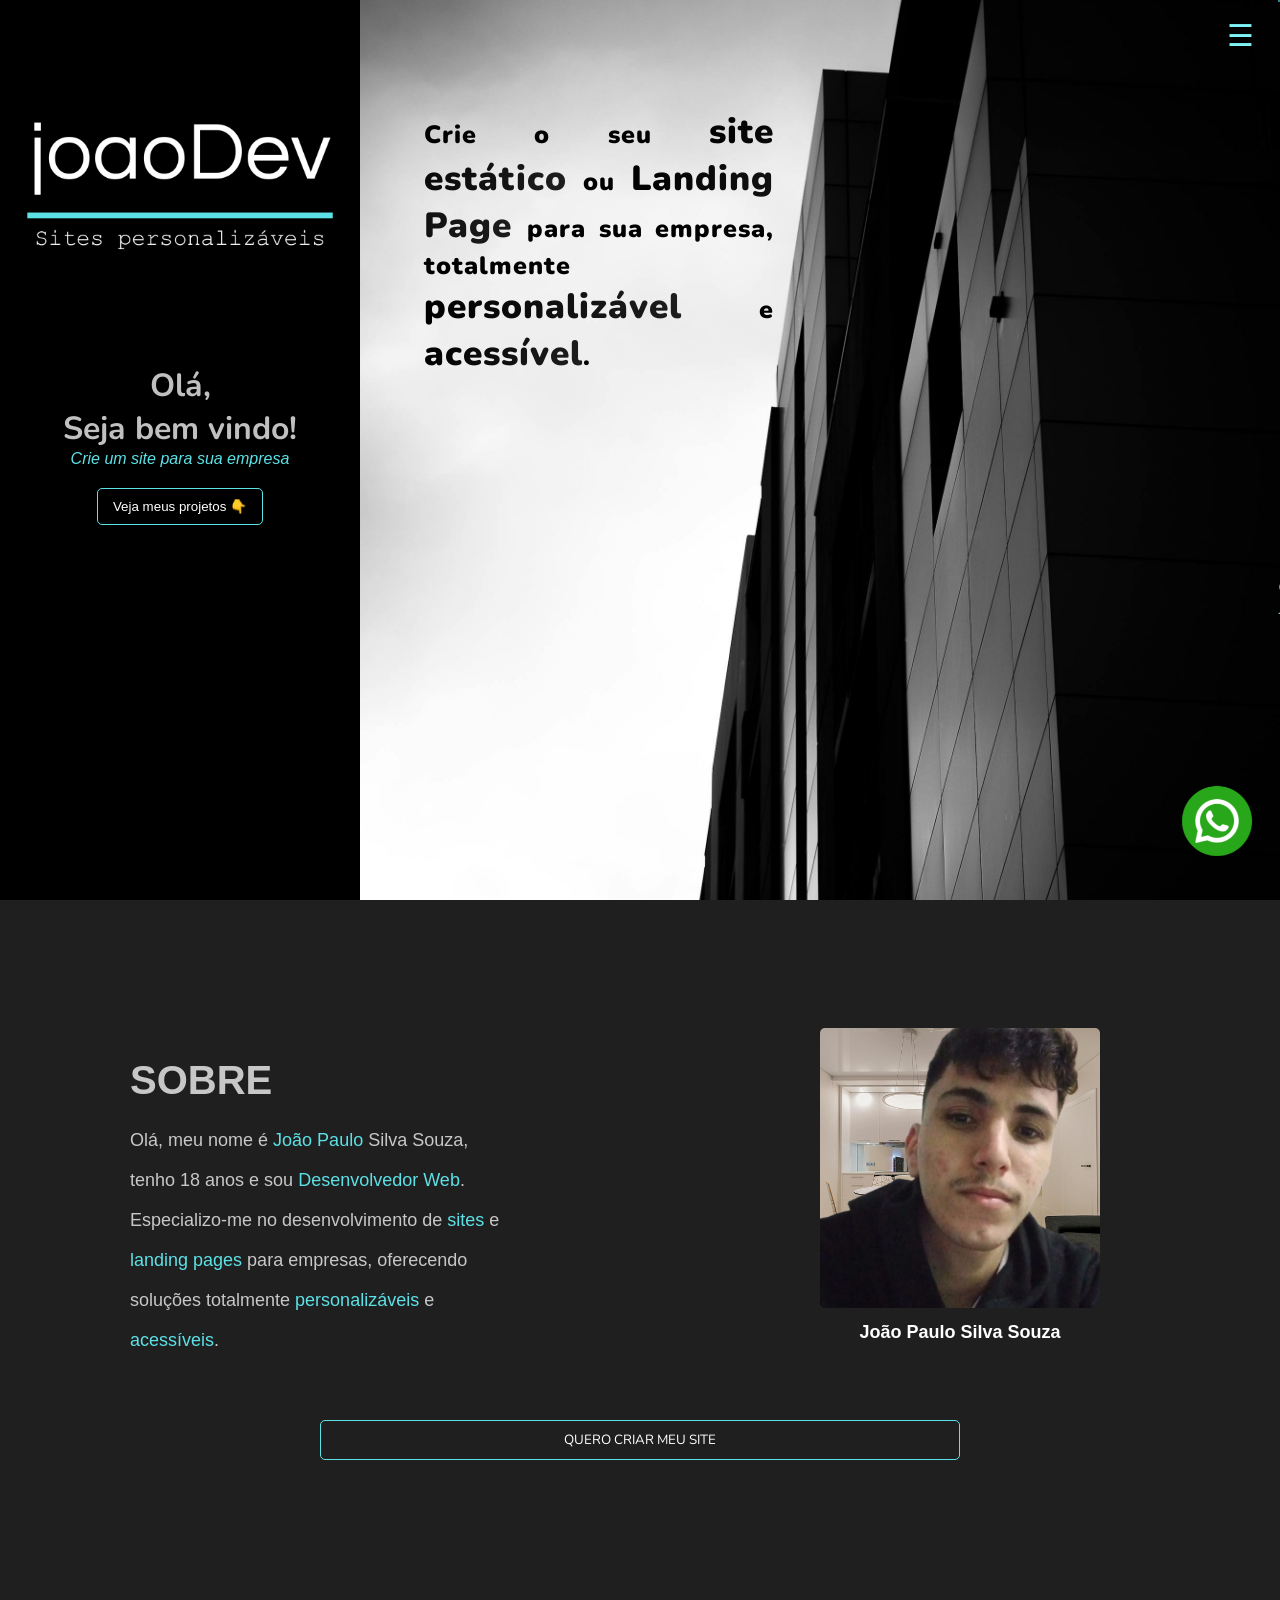
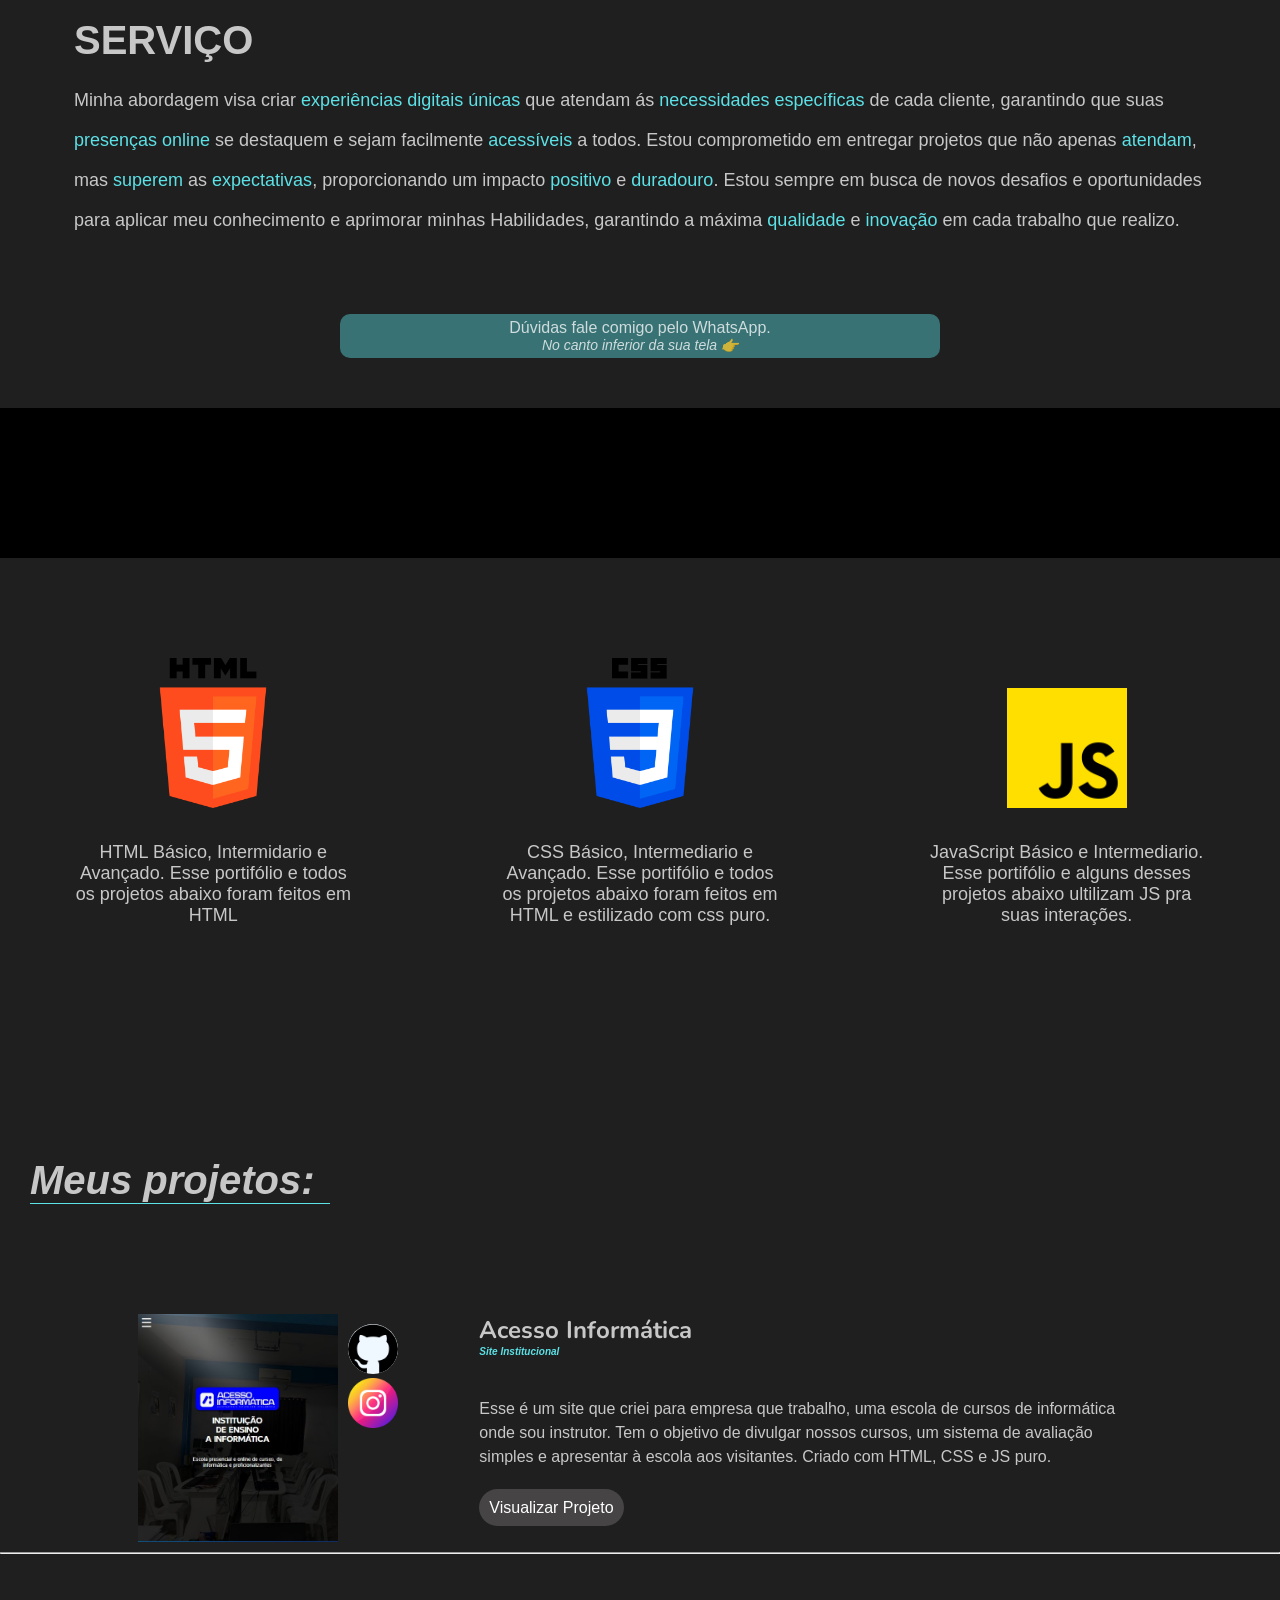
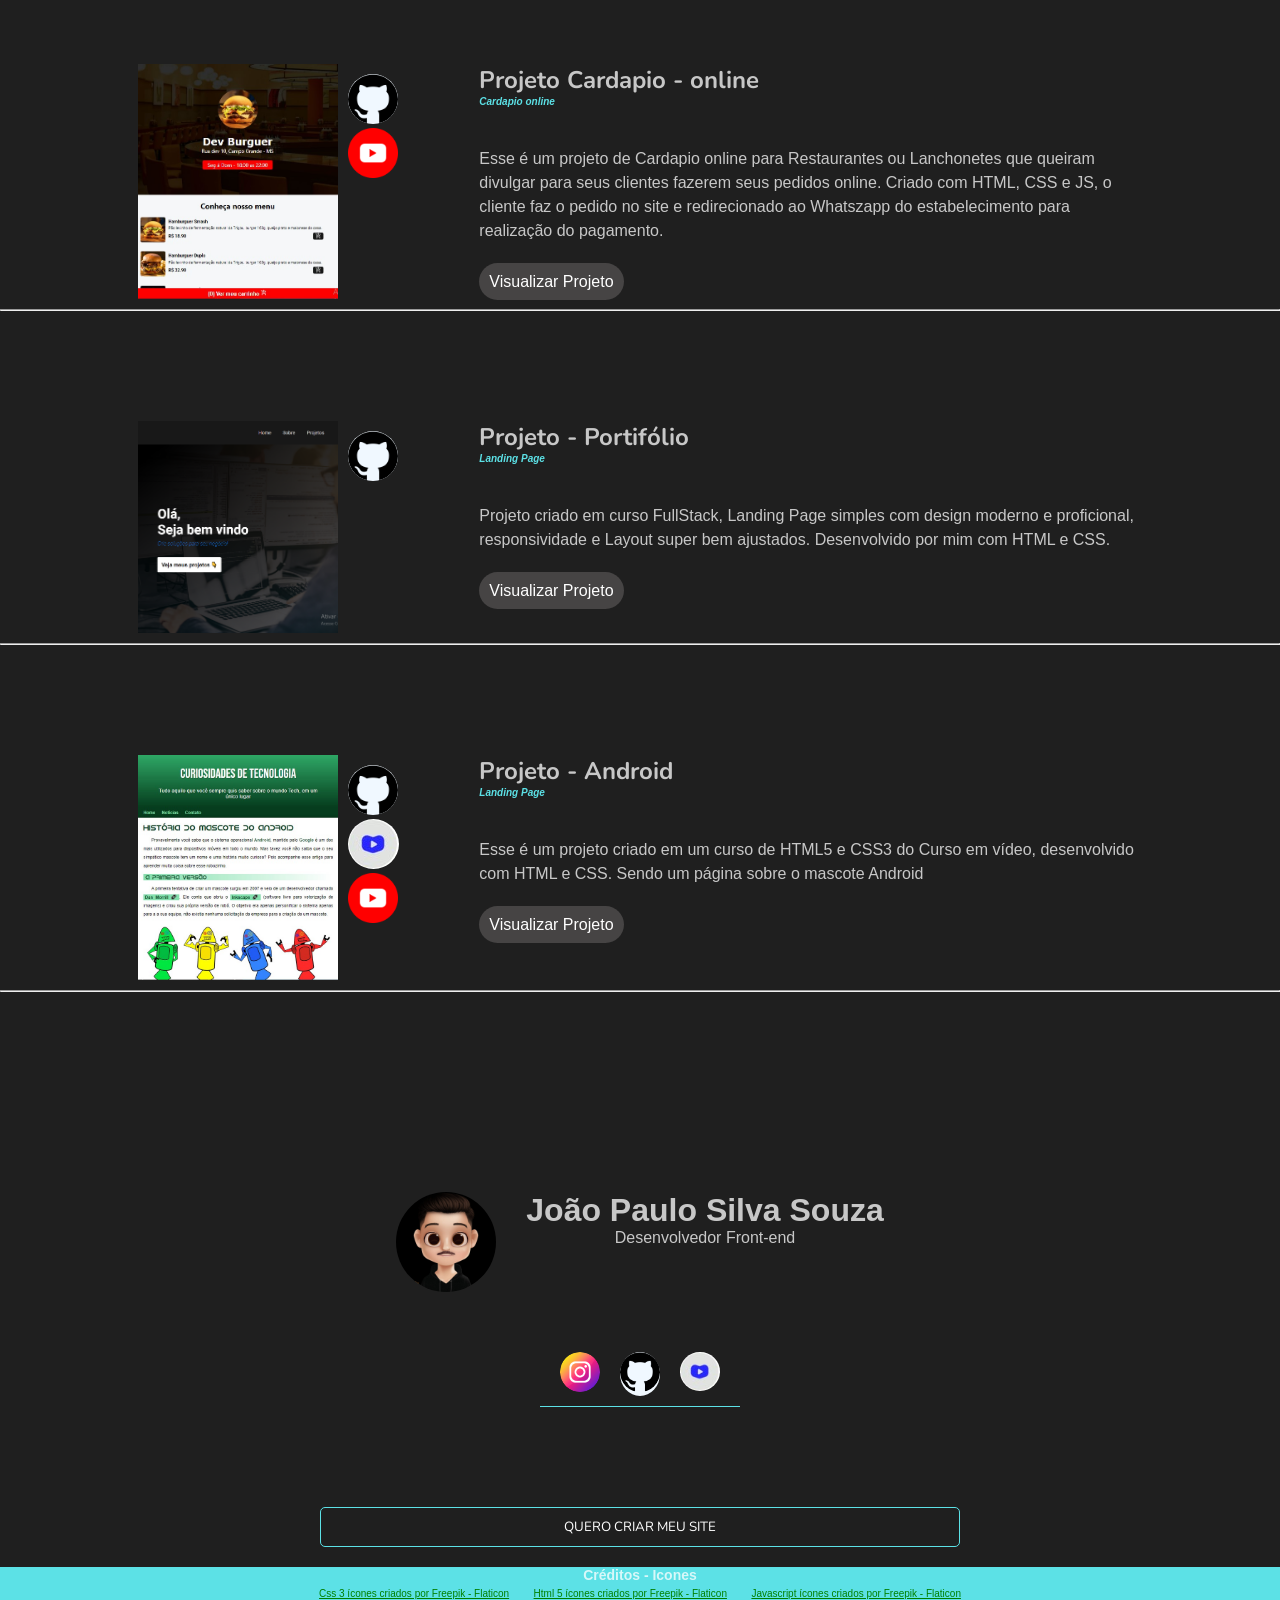
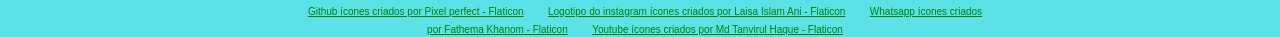
==== commit 4b3c8986: "Update minha imagem" ====
--- a/index.html
+++ b/index.html
@@ -76,7 +76,7 @@
         <div id="apresentacao">
 
             <div class="scroll-left" id="imagem">
-                <img id="minha-img" src="imagens/WhatsApp Image 2024-05-26 at 18.00.02.jpeg" alt="minha foto">
+                <img id="minha-img" src="imagens/foto-perfil2.png" alt="minha foto">
 
                 <p id="legendaImg">João Paulo Silva Souza</p>
             </div>
--- a/style/style.css
+++ b/style/style.css
@@ -93,7 +93,7 @@
     background-size: cover;
     width: 100%;
     height: 100vh;
-    background-color: red;
+    background-color: rgb(0, 0, 0);
 }
 
 div#papel-parede img {
@@ -228,15 +228,6 @@
 #paralax #p2 {
     height: 100px;
 }
-@media (max-width: 500px ) {
-    div#imagem {
-        font-size: 14px;
-    }
-}
-main #minha-img {
-    width: 200px ;
-    border-radius: 10px 40px 10px 80px;
-}
 
 #apresentacao {
     display: flex;
@@ -260,8 +251,13 @@
     margin: auto;
     border: none;
     font-family: 'Segoe UI', Tahoma, Geneva, Verdana, sans-serif;
-    border-radius: 10px 40px 5px 5px;
-    text-align: center;
+    text-align: center;
+}
+
+div#imagem img {
+    max-width: 70%;
+    margin-bottom: 10px;
+    border-radius: 5px;
 }
 
 #legendaImg {
@@ -650,9 +646,8 @@
     }
 
     div#apresentacao {
-        display: grid;
-        grid-template-columns: 1fr 1fr;
-        width: 100%;
+        display: flex;
+        flex-direction: row-reverse;
     }
     div#text2 {
         max-width: 90%;
@@ -840,7 +835,7 @@
     }
 
     div .pt-1> img {
-        width: 250px;
+        width: 220px;
         border-radius: 5px;
     }
 
@@ -862,11 +857,11 @@
     }
 
     .recepcao h1 {
-        font-size: 20px;
+        font-size: 16px;
     }
 
     div#logo img {
-        height: 10vh;
+        height: 7vh;
     }
 
     #abilidades #js> img {
@@ -888,6 +883,43 @@
 
     #conteiner-contato p {
         font-size: 12px;
+    }
+}
+
+@media (max-width: 340px) {
+
+    #text2 {
+        font-size: 12px;
+    }
+
+    #text {
+        font-size: 12px;
+    }
+
+    #menu {
+        width: 150px;
+    }
+
+    .logo img {
+        width: 80px;
+    }
+
+    .recepcao {
+        width: 80%;
+        font-size: 10px;
+    }
+
+    .recepcao h1 {
+        font-size: 10px;
+    }
+
+    .recepcao p {
+        font-size: 8px;
+        display: none;
+    }
+
+    .recepcao button {
+        max-width: 90%;
     }
 }
 
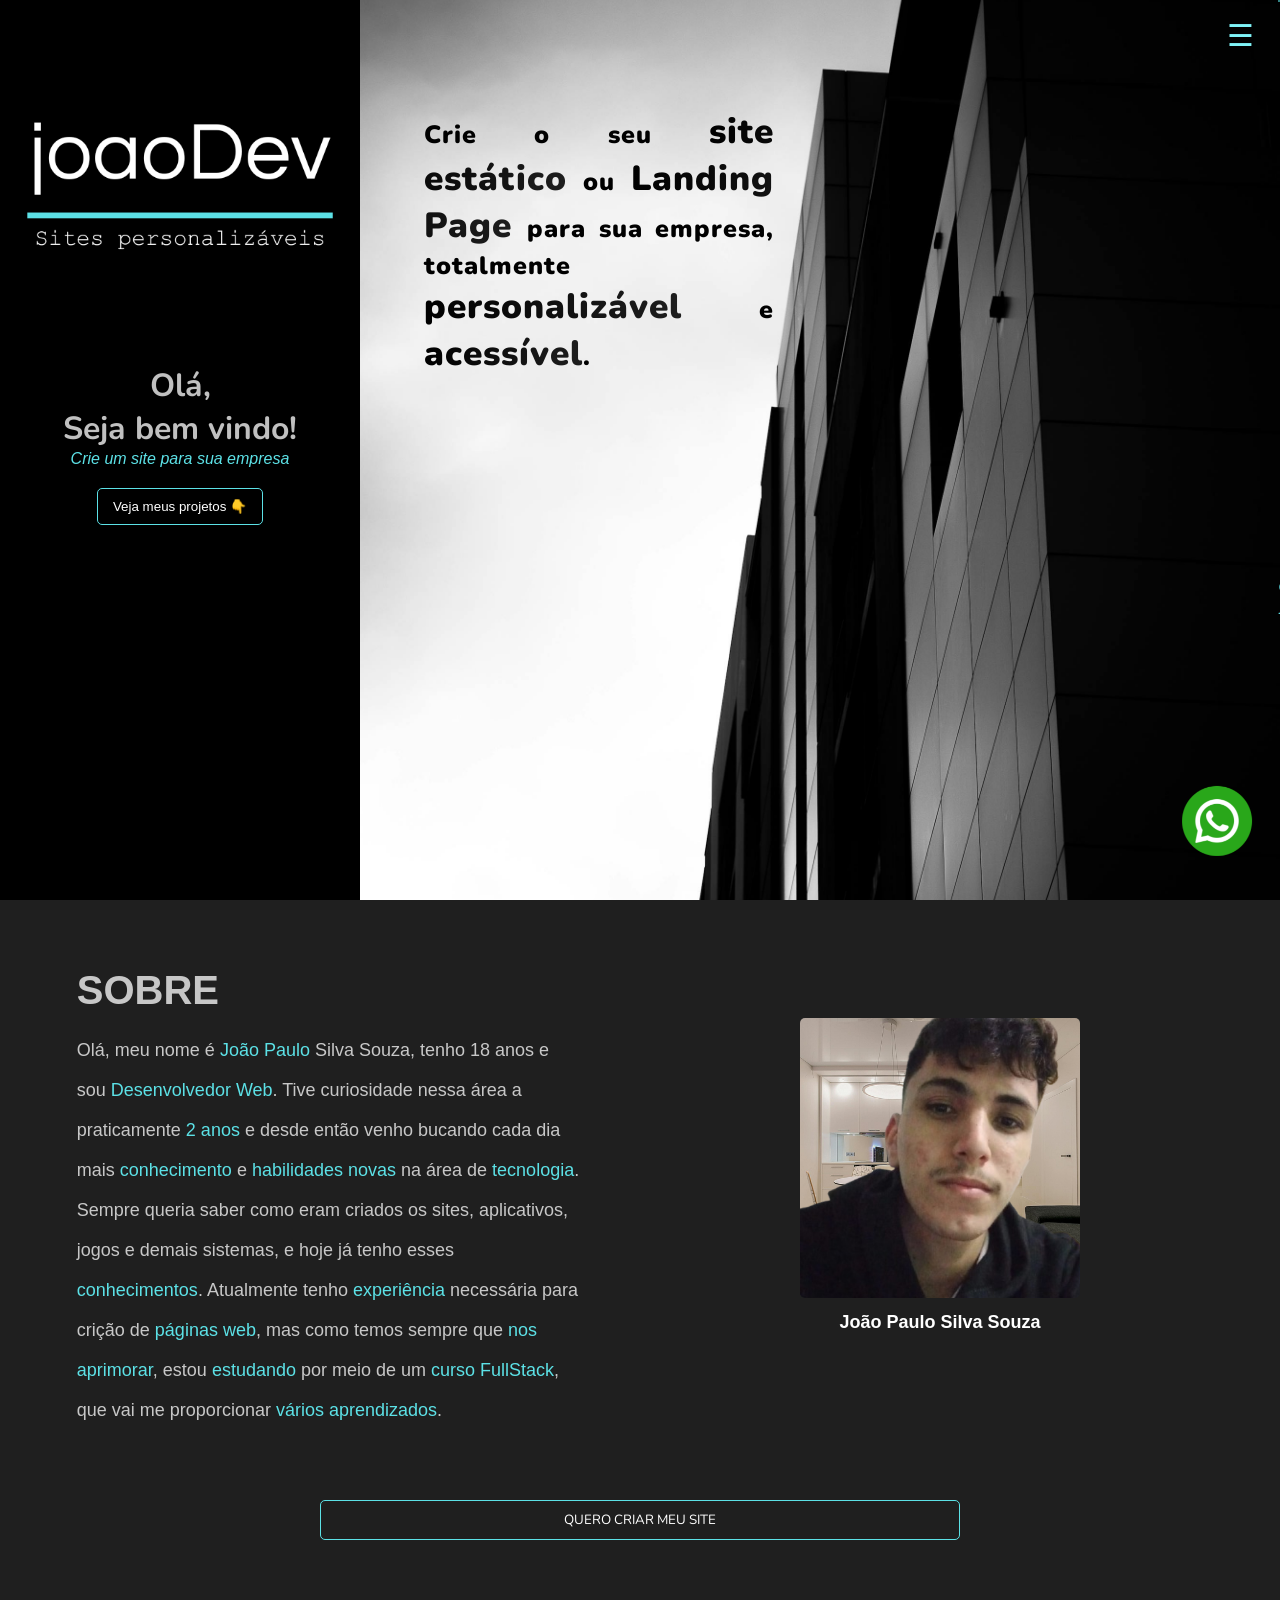
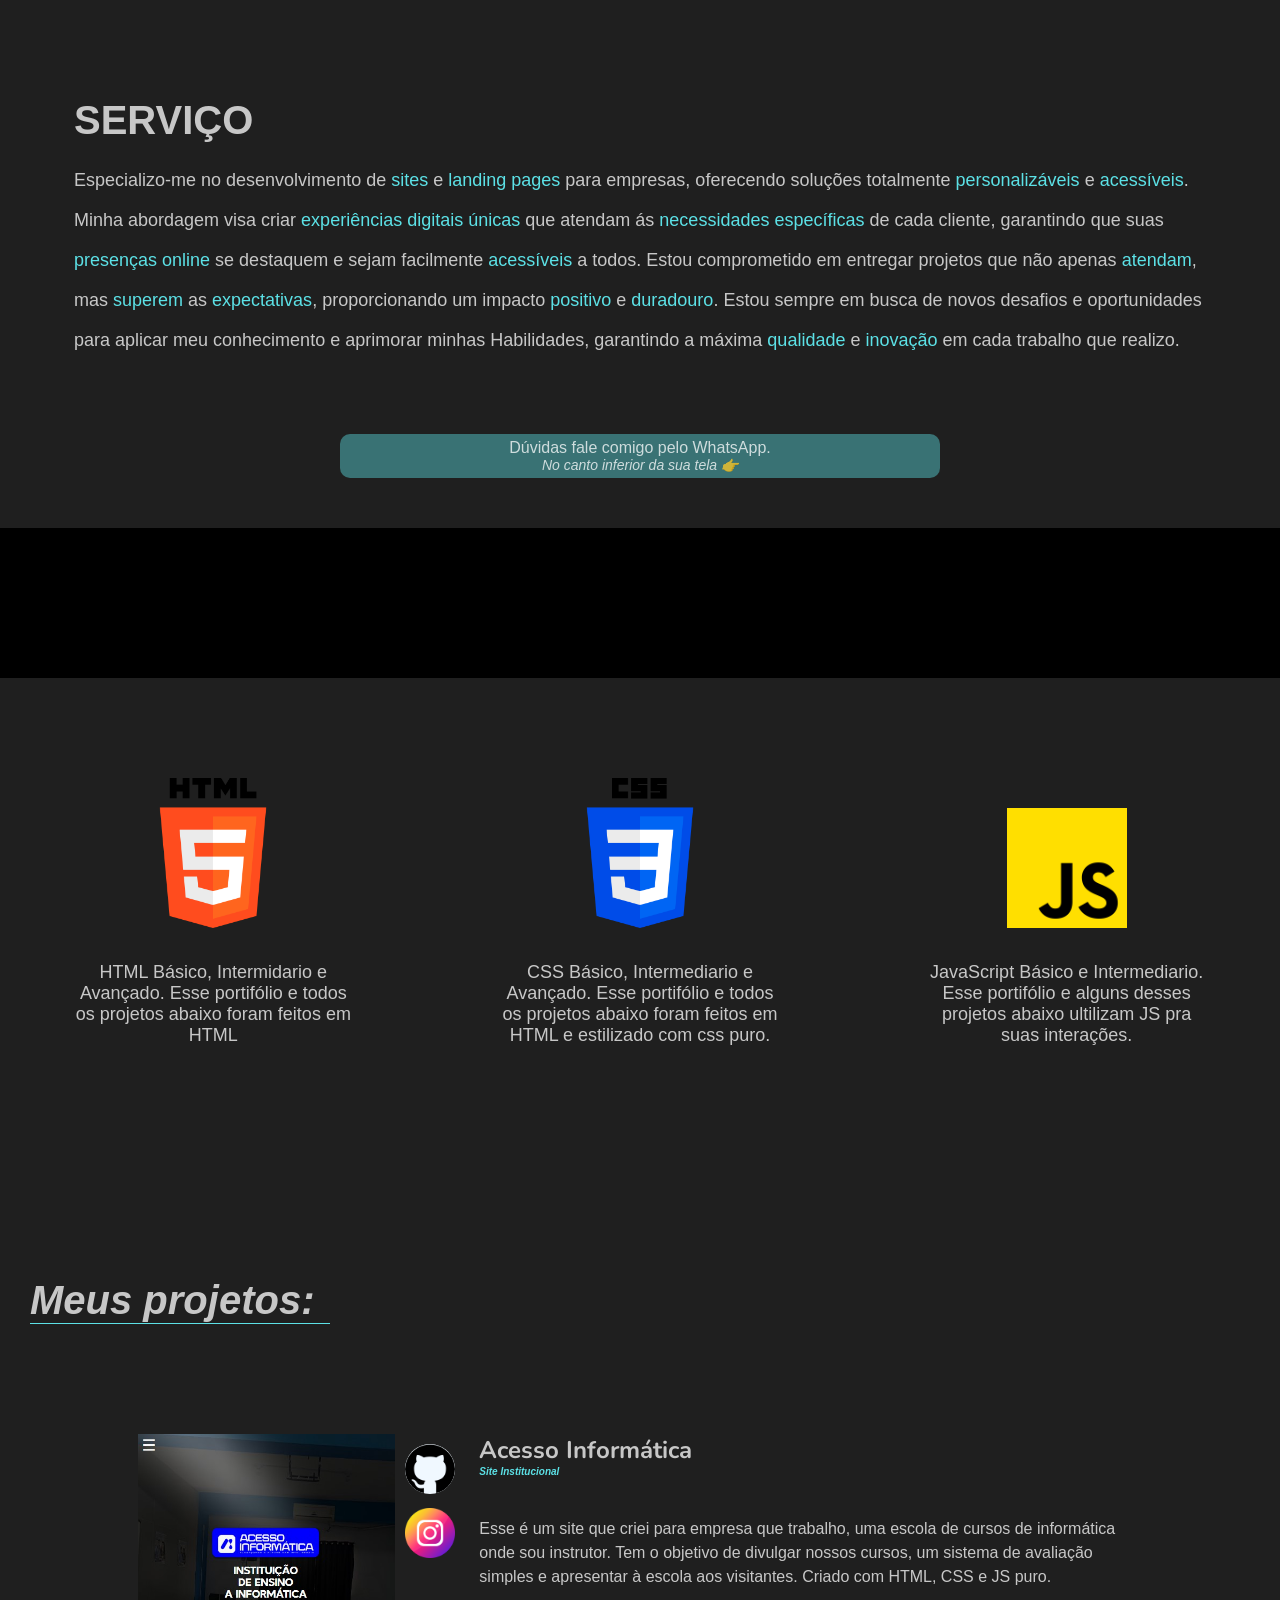
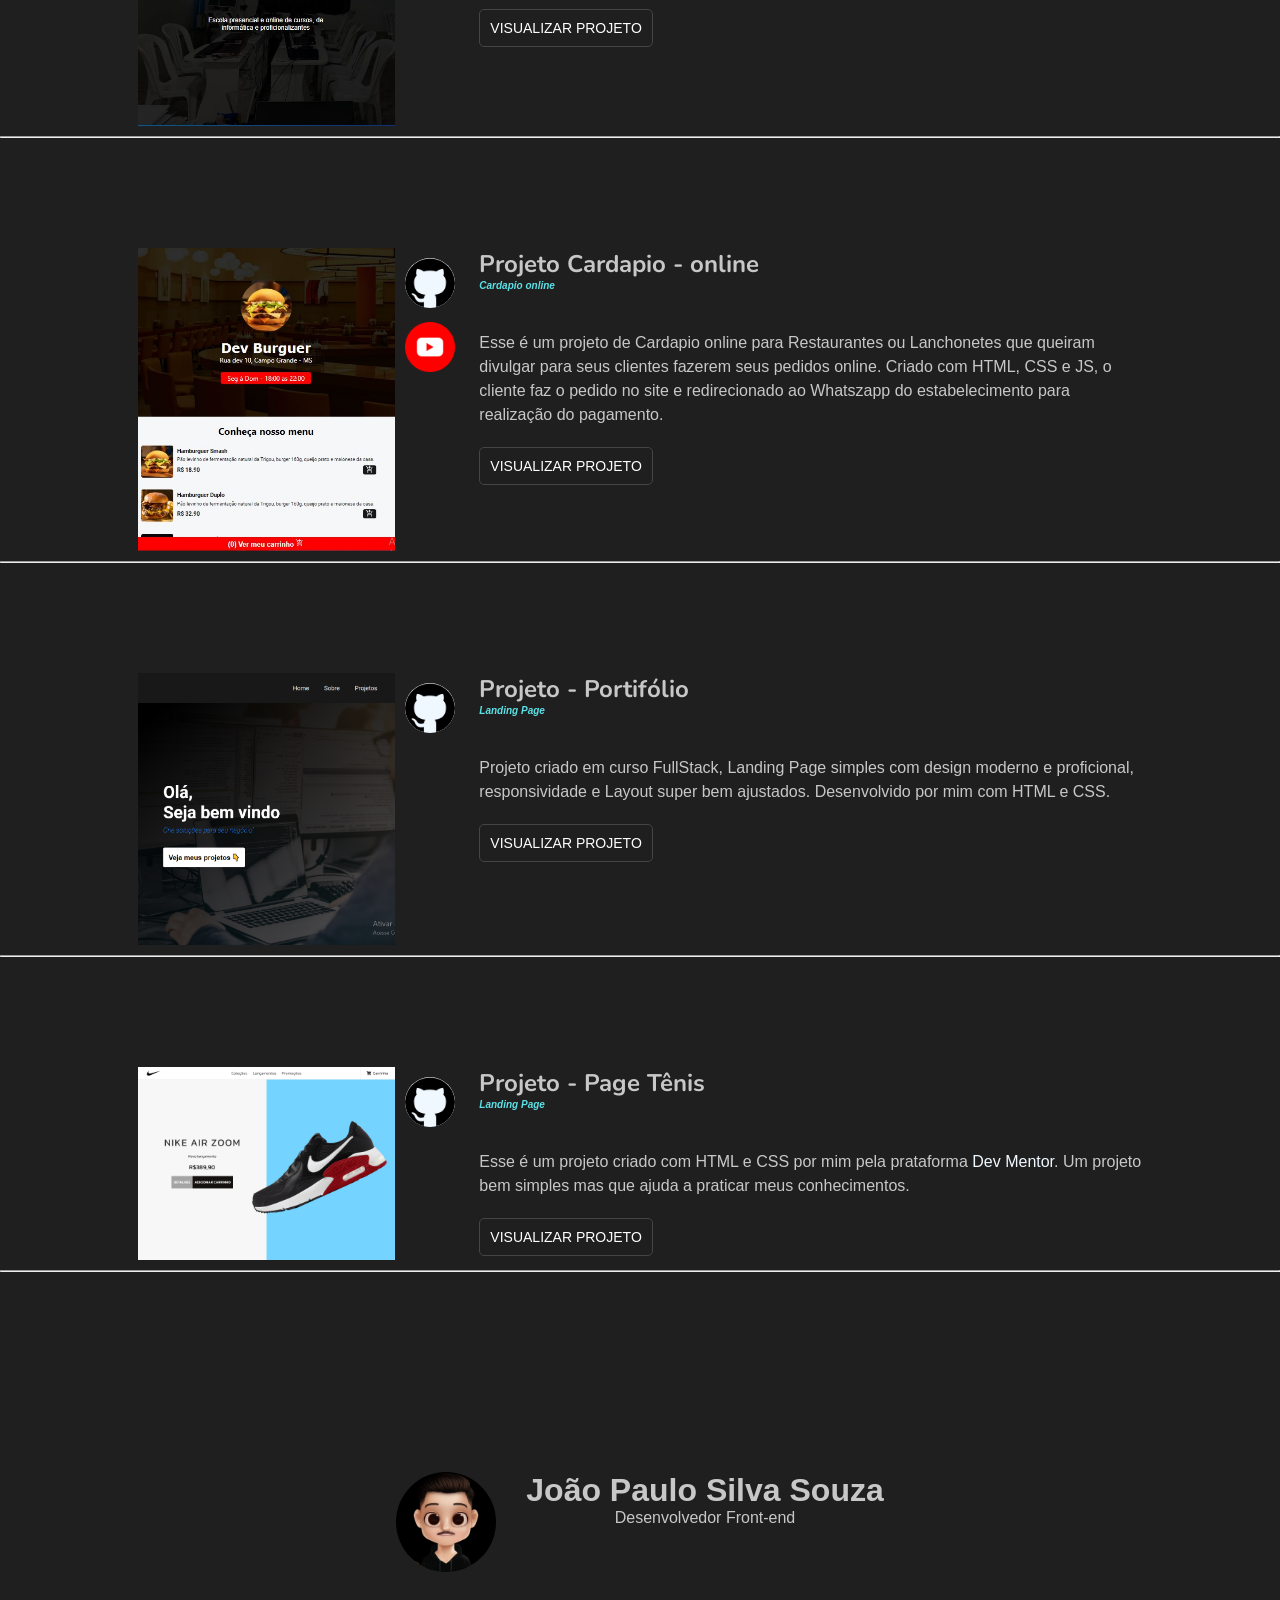
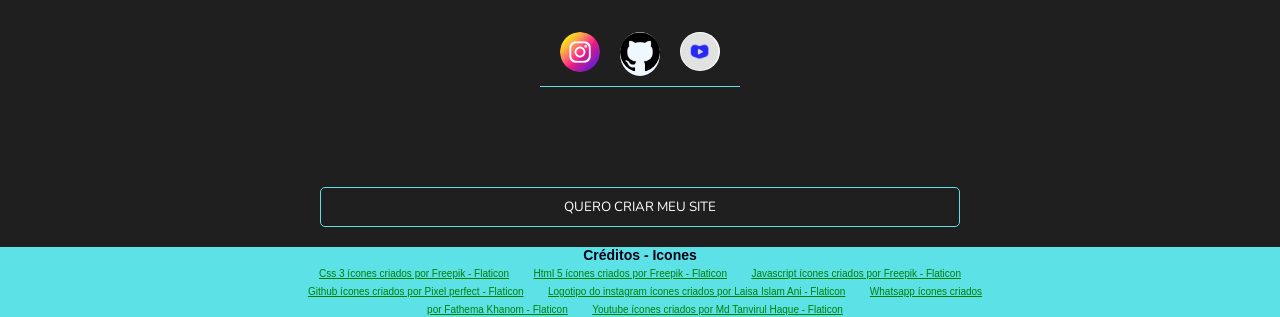
==== commit 3b779d13: "Update novo projeto, novo texto, tamanho texto e animações." ====
--- a/index.html
+++ b/index.html
@@ -83,7 +83,7 @@
 
             <div class="texto scroll-right" id="text">
                 <h1>SOBRE</h1>
-                <p>Olá, meu nome é <span>João Paulo </span>Silva Souza, tenho 18 anos e sou <span>Desenvolvedor Web</span>. Especializo-me no desenvolvimento de <span>sites</span> e <span>landing pages</span> para empresas, oferecendo soluções totalmente <span>personalizáveis </span>e <span>acessíveis</span>.</p>
+                <p>Olá, meu nome é <span>João Paulo </span>Silva Souza, tenho 18 anos e sou <span>Desenvolvedor Web</span>. Tive curiosidade nessa área a praticamente<span> 2 anos</span> e desde então venho bucando cada dia mais <span>conhecimento</span> e <span>habilidades novas</span> na área de <span>tecnologia</span>. Sempre queria saber como eram criados os sites, aplicativos, jogos e demais sistemas, e hoje já tenho esses <span>conhecimentos</span>. Atualmente tenho <span>experiência</span> necessária para crição de <span>páginas web</span>, mas como temos sempre que <span>nos aprimorar</span>, estou <span>estudando</span> por meio de um <span>curso FullStack</span>, que vai me proporcionar <span>vários aprendizados</span>. </p>
             </div>
 
         </div>
@@ -101,7 +101,9 @@
         <div id="servico">
             <div class="texto scroll-opacity" id="text2">
                 <h1>SERVIÇO</h1>
-                <p>Minha abordagem visa criar <span>experiências digitais únicas</span> que atendam ás <span>necessidades específicas</span> de cada cliente, garantindo que suas <span>presenças online</span> se destaquem e sejam facilmente <span>acessíveis</span> a todos. Estou comprometido em entregar projetos que não apenas <span>atendam</span>, mas <span>superem</span> as <span>expectativas</span>, proporcionando um impacto <span>positivo</span> e <span>duradouro</span>. Estou sempre em busca de novos desafios e oportunidades para aplicar meu conhecimento e aprimorar minhas Habilidades, garantindo a máxima <span>qualidade</span> e <span>inovação</span> em cada trabalho que realizo.</p>
+                <p>
+                    Especializo-me no desenvolvimento de <span>sites</span> e <span>landing pages</span> para empresas, oferecendo soluções totalmente <span>personalizáveis </span>e <span>acessíveis</span>.
+                    Minha abordagem visa criar <span>experiências digitais únicas</span> que atendam ás <span>necessidades específicas</span> de cada cliente, garantindo que suas <span>presenças online</span> se destaquem e sejam facilmente <span>acessíveis</span> a todos. Estou comprometido em entregar projetos que não apenas <span>atendam</span>, mas <span>superem</span> as <span>expectativas</span>, proporcionando um impacto <span>positivo</span> e <span>duradouro</span>. Estou sempre em busca de novos desafios e oportunidades para aplicar meu conhecimento e aprimorar minhas Habilidades, garantindo a máxima <span>qualidade</span> e <span>inovação</span> em cada trabalho que realizo.</p>
             </div>
         </div>
 
@@ -157,7 +159,7 @@
                 <h3 class="modelo-site">Site Institucional</h3>
                 <p>Esse é um site que criei para empresa que trabalho, uma escola de cursos de informática onde sou instrutor. Tem o objetivo de divulgar nossos cursos, um sistema de avaliação simples e apresentar à escola aos visitantes. Criado com HTML, CSS e JS puro.</p>
 
-                <a href="https://acessoinformatica10.github.io/ai/" target="_blank">Visualizar Projeto</a>
+                <a class="ver-projeto" href="https://acessoinformatica10.github.io/ai/" target="_blank">Visualizar Projeto</a>
             </div>
         </div>
 
@@ -180,7 +182,7 @@
                 <h3 class="modelo-site">Cardapio online</h3>
                 <p>Esse é um projeto de Cardapio online para Restaurantes ou Lanchonetes que queiram divulgar para seus clientes fazerem seus pedidos online. Criado com HTML, CSS e JS, o cliente faz o pedido no site e redirecionado ao Whatszapp do estabelecimento para realização do pagamento.</p>
 
-                <a href="https://joaopaulosilva333.github.io/projeto-cardapio-online/" target="_blank">Visualizar Projeto</a>
+                <a class="ver-projeto" href="https://joaopaulosilva333.github.io/projeto-cardapio-online/" target="_blank">Visualizar Projeto</a>
             </div>
         </div>
 
@@ -202,7 +204,7 @@
                 <h3 class="modelo-site">Landing Page</h3>
                 <p>Projeto criado em curso FullStack, Landing Page simples com design moderno e proficional, responsividade e Layout super bem ajustados. Desenvolvido por mim com HTML e CSS.</p>
 
-                <a href="https://github.com/joaopaulosilva333/projeto-portifolio" target="_blank">Visualizar Projeto</a>
+                <a class="ver-projeto" href="https://joaopaulosilva333.github.io/projeto-portifolio/" target="_blank">Visualizar Projeto</a>
             </div>
         </div>
 
@@ -211,23 +213,20 @@
         <div class="projetos">
 
             <div class="pt-1">
-                <img class="imagem-projeto" src="imagens/imagem-projeto-android.jpg" alt="Imagem do Projeto">
-
-                <div class="teste">
-                    <a href="https://github.com/joaopaulosilva333/projeto-android" target="_blank"><img class="icone-github" src="imagens/github.png" alt="Icone Github"></a>
-
-                    <a class="cursoEmVideo" href="https://www.cursoemvideo.com/" target="_blank"><img src="imagens/icone-curso-em-video.jpg" alt="Icone Curso em Video"></a>
-
-                    <a class="a-youtube" href="https://www.youtube.com/c/CursoemV%C3%ADdeo" target="_blank"><img src="imagens/youtube.png" alt="Icone YouTube"></a>
-                </div>
-            </div>
-
-            <div class="pt-2 scroll-rightM">
-                <h2>Projeto - Android</h2>
+                <img class="imagem-projeto" src="imagens/imagem-page-tenis.jpg" alt="Imagem do Projeto">
+
+                <div class="teste">
+                    <a href="https://github.com/joaopaulosilva333/projeto-page-tenis/" target="_blank"><img class="icone-github" src="imagens/github.png" alt="Icone Github"></a>
+
+                </div>
+            </div>
+
+            <div class="pt-2 scroll-rightM">
+                <h2>Projeto - Page Tênis</h2>
                 <h3 class="modelo-site">Landing Page</h3>
-                <p>Esse é um projeto criado em um curso de HTML5 e CSS3 do Curso em vídeo, desenvolvido com HTML e CSS. Sendo um página sobre o mascote Android</p>
-
-                <a href="https://joaopaulosilva333.github.io/projeto-android/" target="_blank">Visualizar Projeto</a>
+                <p>Esse é um projeto criado com HTML e CSS por mim pela prataforma <a class="a" href="https://www.devmentor.com.br/" target="_blank">Dev Mentor</a>. Um projeto bem simples mas que ajuda a praticar meus conhecimentos.</p>
+
+                <a class="ver-projeto" href="https://joaopaulosilva333.github.io/projeto-page-tenis/" target="_blank">Visualizar Projeto</a>
             </div>
         </div>
 
--- a/style/style.css
+++ b/style/style.css
@@ -229,12 +229,16 @@
     height: 100px;
 }
 
-#apresentacao {
+div#apresentacao {
     display: flex;
-    flex-direction: column;
-    max-width: 100%;
-    margin-top: 100px;
-}
+    flex-direction: row-reverse;
+}
+div#text2 {
+    max-width: 90%;
+    margin: auto;
+    margin-top: 150px;
+}
+
 
 #apresentacao p {
     font-family: var(--font-padrao);
@@ -268,10 +272,10 @@
 }
 
 div#text {
-    width: 400px;
-    margin: auto;
+    max-width: 600px;
     margin-top: 50px;
-    padding: 10px;
+    padding: 20px;
+    padding-left: 6%;
 }
 #text2 {
     opacity: 0;
@@ -298,7 +302,7 @@
 .aside {
     background-color: #5ce1e66d ;
     font-family: var(--font-padrao);
-    width: 80%;
+    width: 600px;
     margin: auto;
     margin-top: 5%;
     padding: 5px;
@@ -373,9 +377,19 @@
 .teste {
     display: flex;
     flex-direction: column;
-}
+    gap: 10px;
+}
+
+.teste img {
+    transition: 0.4s;
+}
+
+.teste img:hover {
+    transform: scale(1.1);
+}
+
 div .pt-1> img {
-    width: 200px;
+    width: 80%;
 }
 .icone-github {
     background-color: var(--cor6);
@@ -384,23 +398,41 @@
     height: 50px;
     cursor: pointer;
 }
+
+.icone-github:hover {
+    box-shadow: 2px 2px 5px 2px rgba(0, 0, 0, 0.574);
+}
+
 .icone-insta {
     max-width: 50px;
 }
 div .pt-2> p {
     margin-bottom: 30px;
 }
-.pt-2 a {
+
+.pt-2 .a {
+    text-decoration: none;
+    color: var(--cor6);
+}
+
+.pt-2 .a:hover {
+    text-decoration: underline;
+}
+
+.pt-2  .ver-projeto {
     text-decoration: none;
     color: white;
-    background-color: var(--cor5);
+    border: 1px solid var(--cor5);
+    background-color: transparent;
+    text-transform: uppercase;
+    font-size: 14px;
     padding: 10px;
-    border-radius: 20px;
+    border-radius: 5px;
     font-family: Arial, Helvetica, sans-serif;
-}
-.pt-2 a:hover {
-    background-color: var(--cor4);
-    transition-duration: 0.4s;
+    transition: background-color 0.3s;
+}
+.pt-2 .ver-projeto:hover {
+    background-color: #5ce1e672;
 }
 .cursoEmVideo img {
     border-radius: 50%;
@@ -473,7 +505,14 @@
 }
 #icones img {
     width: 40px;
-}
+    transition: 0.5s;
+}
+
+#icones img:hover {
+    transform: translateY(-8px);
+    box-shadow: 2px 2px 5px 2px rgba(0, 0, 0, 0.632);
+}
+
 .a-youtube img {
     width: 50px;
 }
@@ -519,6 +558,7 @@
 footer h1 {
     font-size: 14px;
     font-family: Arial, Helvetica, sans-serif;
+    color: var(--cor3);
 }
 footer div {
     max-width: 700px;
@@ -607,6 +647,17 @@
 
   @media (max-width: 1000px) {
 
+    .aside {
+        max-width: 90%;
+    }
+
+    div#apresentacao {
+        display: flex;
+        flex-direction: column;
+        max-width: 100%;
+        margin-top: 100px;
+    }
+
     div#txt-papel-parede span {
         font-size: 25px;
     }
@@ -637,22 +688,6 @@
     }
     div#imagem {
         margin-top: 100px;
-    }
-}
-  @media (min-width: 1000px) {
-
-    .aside {
-        width: 600px;
-    }
-
-    div#apresentacao {
-        display: flex;
-        flex-direction: row-reverse;
-    }
-    div#text2 {
-        max-width: 90%;
-        margin: auto;
-        margin-top: 150px;
     }
 }
 
@@ -800,12 +835,18 @@
         font-size: 15px;
     }
 
+    .texto {
+        letter-spacing: 1px;
+        line-height: 35px;
+    }
+
     div#text {
-        width: 300px;
+        max-width: 500px;
     }
 
     div#text2 {
-        max-width: 300px;
+        max-width: 500px;
+        padding-left: 6%;
     }
 
     section#abilidades div {
